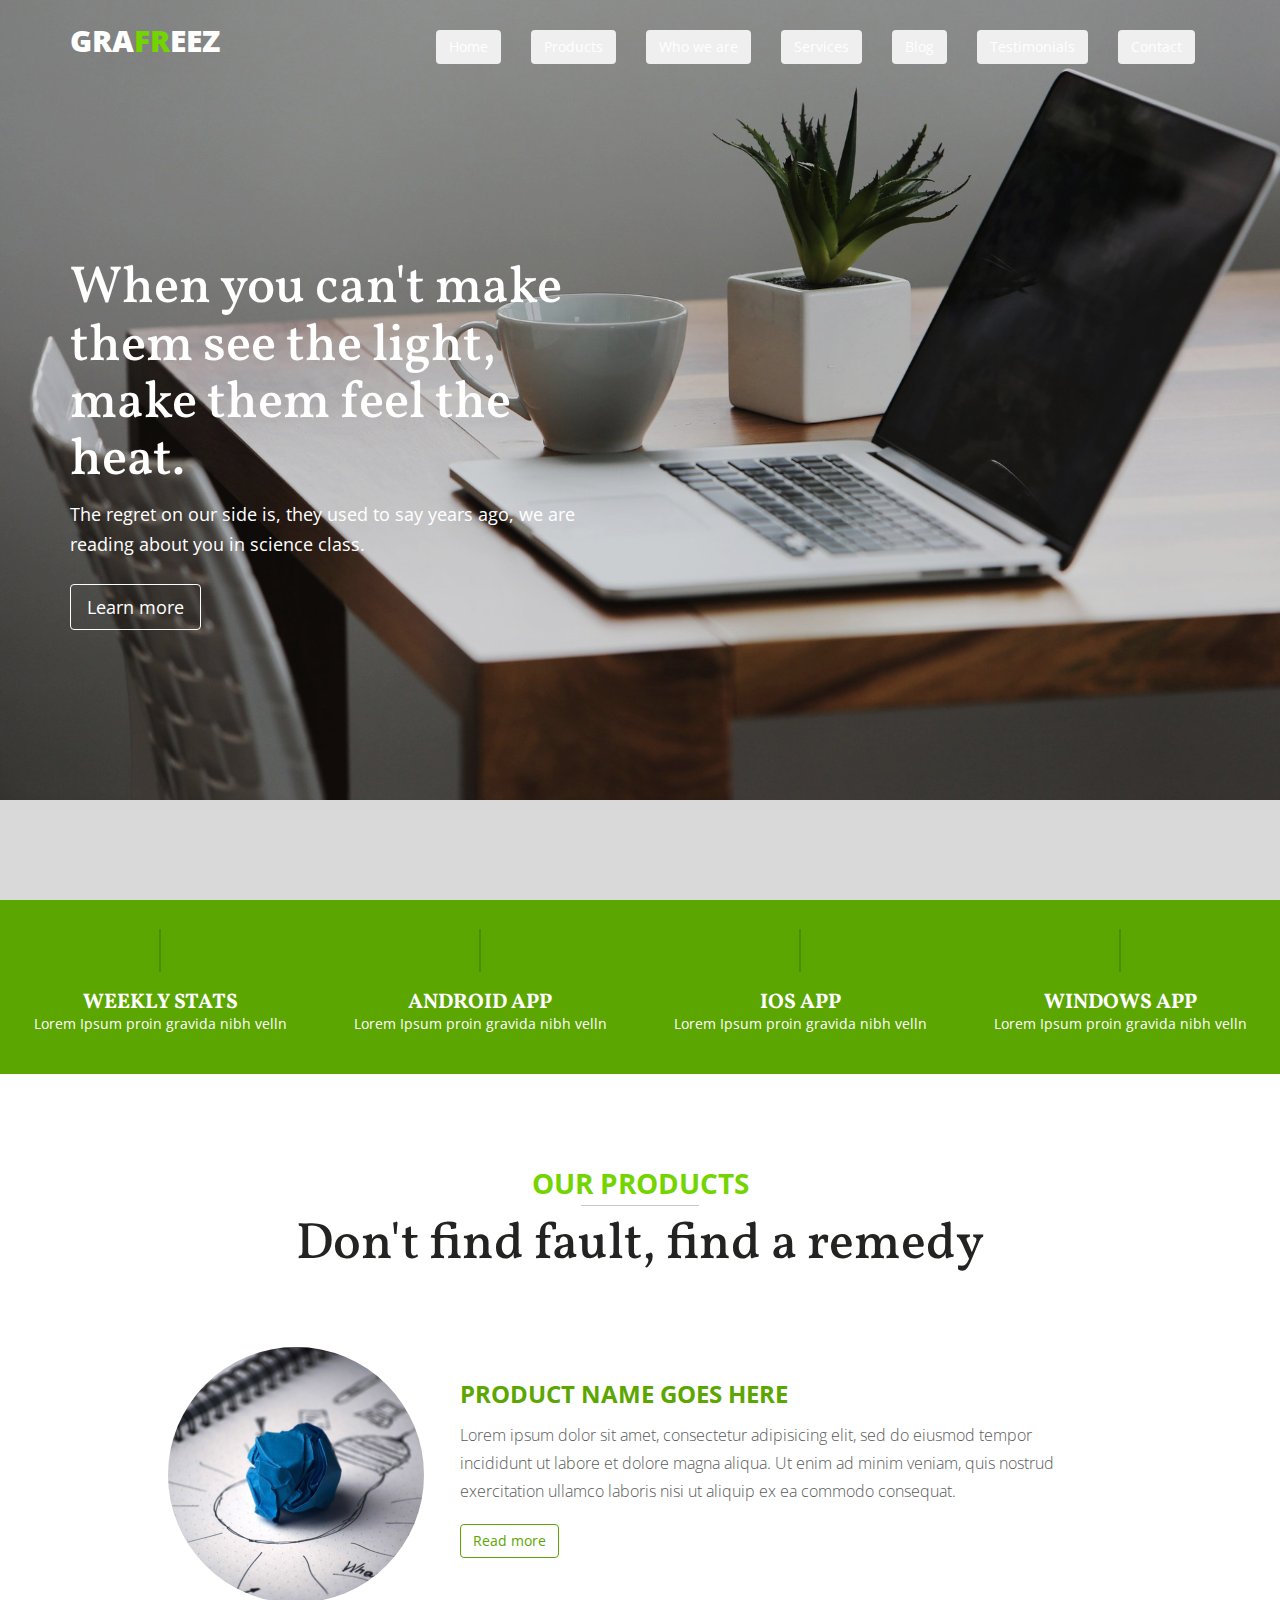
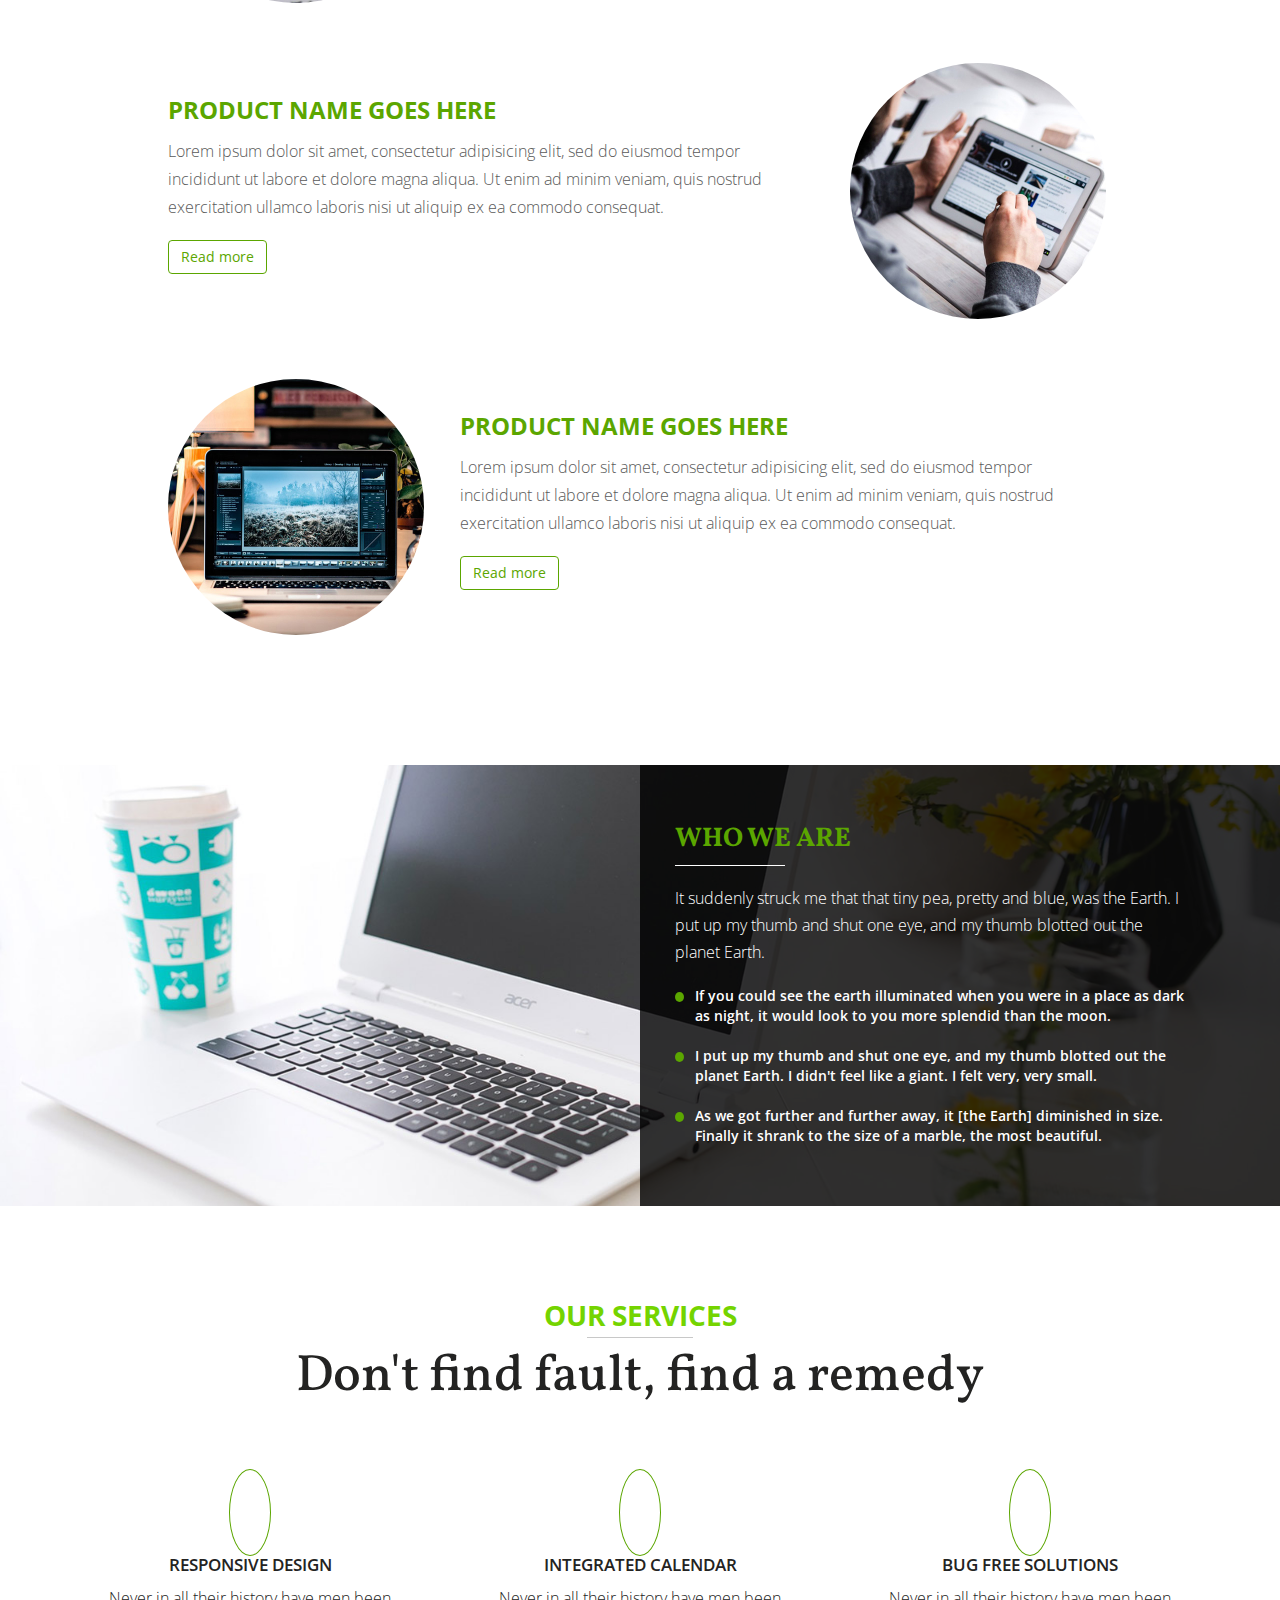
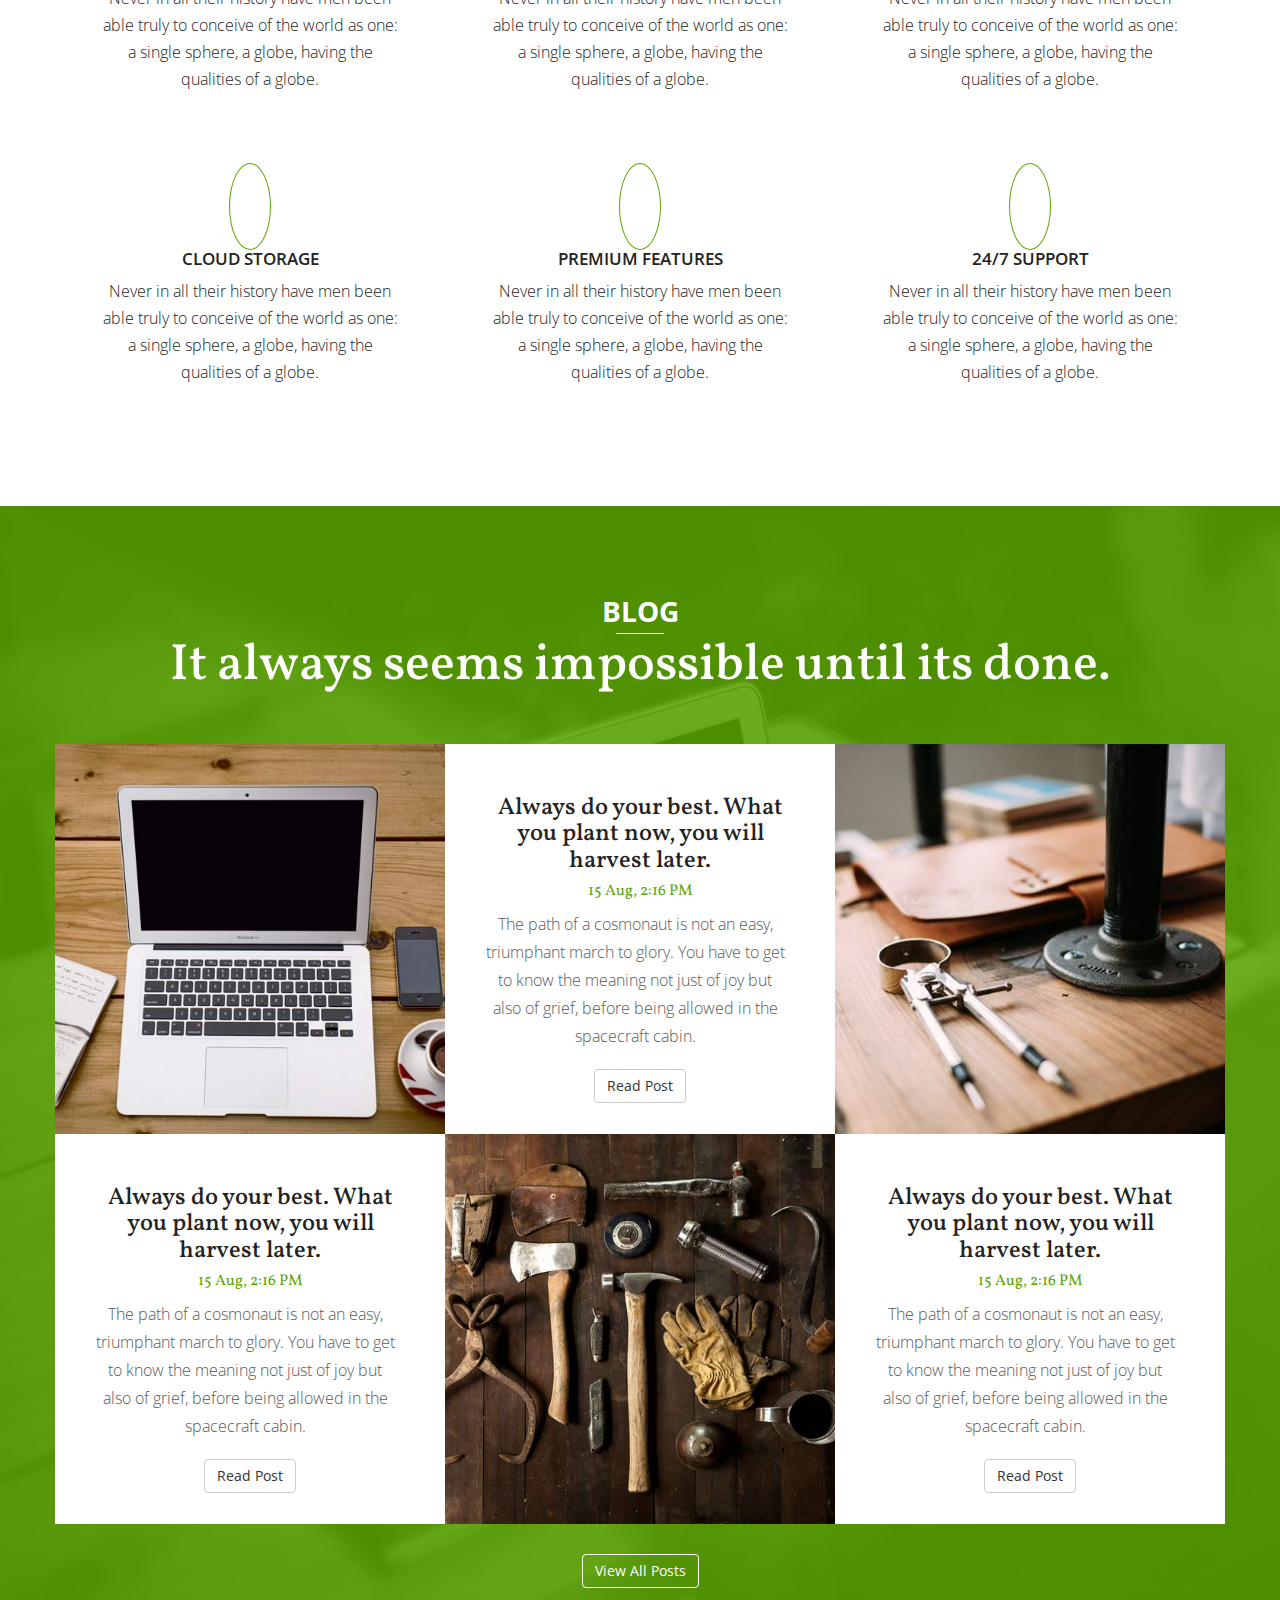
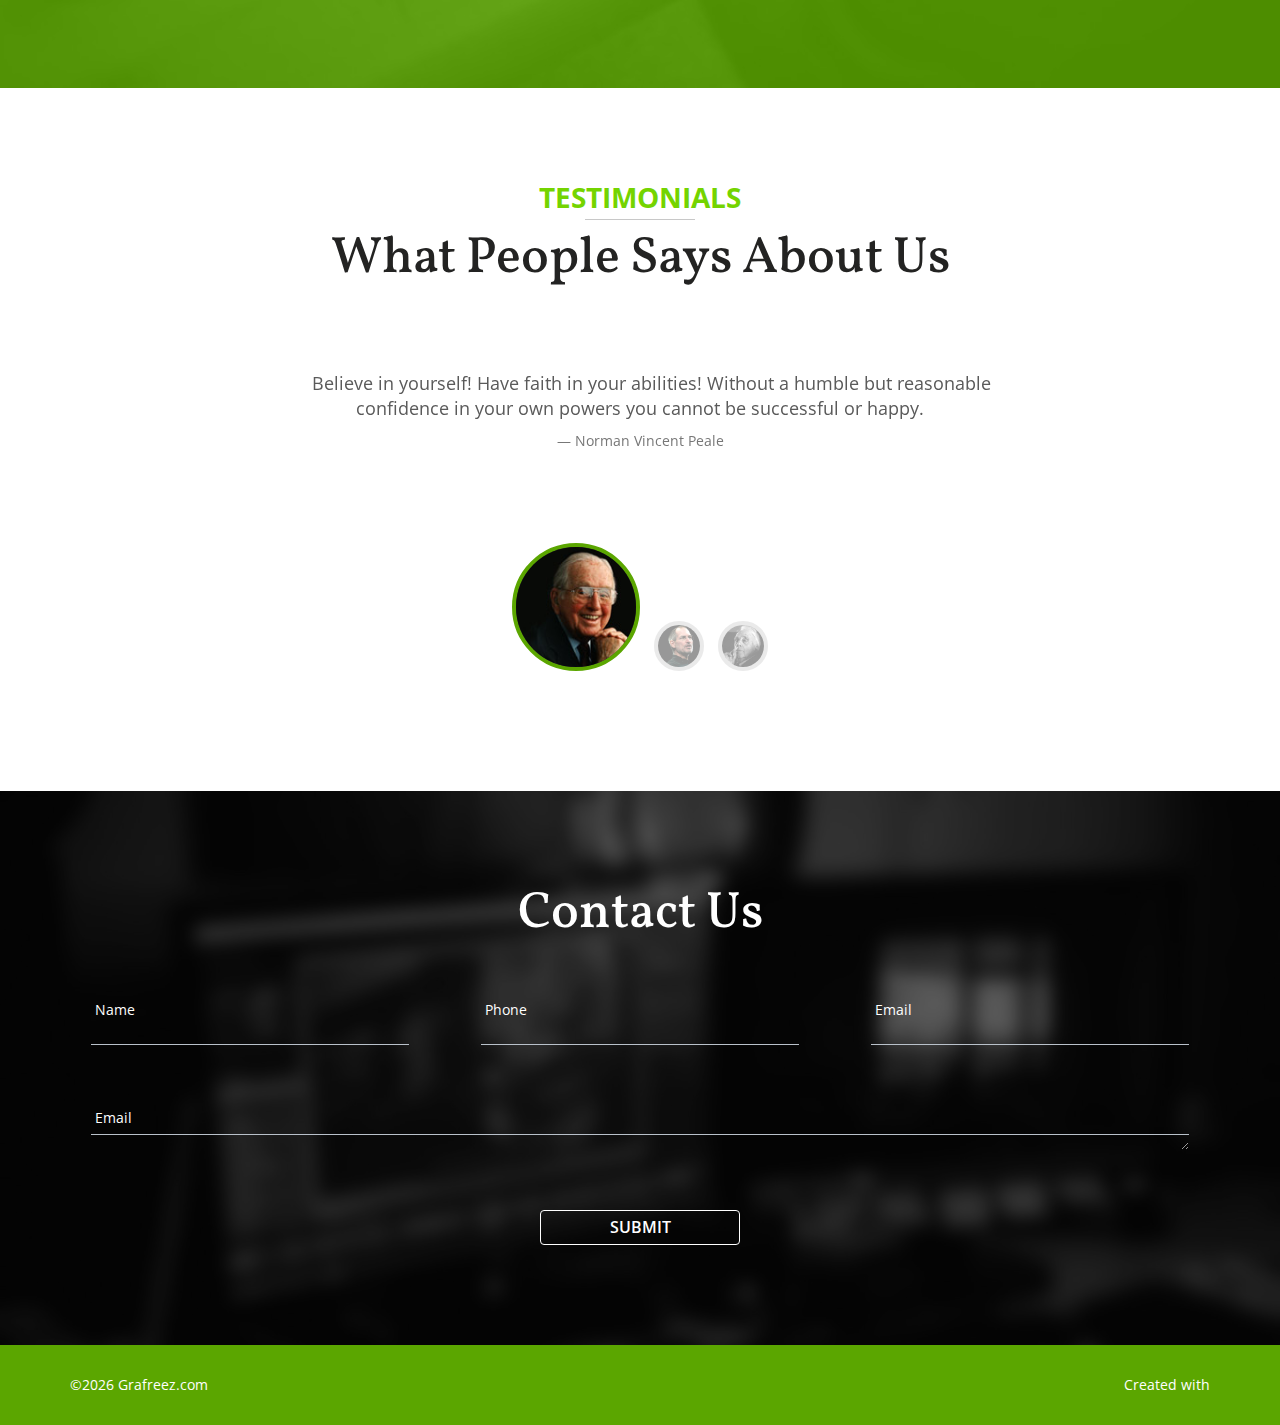
==== index.html @ 7eb56e1c "Mi primer commit" ====
<!DOCTYPE html>
<html lang="en">
  <head>
    <meta charset="utf-8">
    <meta http-equiv="X-UA-Compatible" content="IE=edge">
    <meta name="viewport" content="width=device-width, initial-scale=1">
    <!-- The above 3 meta tags *must* come first in the head; any other head content must come *after* these tags -->
    <meta name="description" content="">
    <meta name="author" content="">
    <link rel="icon" href="../../favicon.ico">

    <title>Bootstrap Buisness Template</title>

    <!-- Bootstrap core CSS -->
    <!-- Latest compiled and minified CSS -->
<link href="https://maxcdn.bootstrapcdn.com/bootstrap/3.3.7/css/bootstrap.min.css" rel="stylesheet" integrity="sha384-BVYiiSIFeK1dGmJRAkycuHAHRg32OmUcww7on3RYdg4Va+PmSTsz/K68vbdEjh4u" crossorigin="anonymous">


      <!-- Font Awesome icon style  -->
   <link href="https://maxcdn.bootstrapcdn.com/font-awesome/4.6.3/css/font-awesome.min.css" rel="stylesheet" integrity="sha384-T8Gy5hrqNKT+hzMclPo118YTQO6cYprQmhrYwIiQ/3axmI1hQomh7Ud2hPOy8SP1" crossorigin="anonymous">


      <!-- Custom styles for this template -->
    <link href="css/custom.css" rel="stylesheet">
    <link rel="stylesheet" href="css/contact-input-style.css">
      <link rel="stylesheet" type="text/css" href="css/loaders.css"/>


    <!-- HTML5 shim and Respond.js for IE8 support of HTML5 elements and media queries -->
    <!--[if lt IE 9]>
      <script src="https://oss.maxcdn.com/html5shiv/3.7.3/html5shiv.min.js"></script>
      <script src="https://oss.maxcdn.com/respond/1.4.2/respond.min.js"></script>
    <![endif]-->

  </head>

  <body>
 <div class="loader loader-bg">
        <div class="loader-inner ball-pulse-rise">
          <div></div>
          <div></div>
          <div></div>
          <div></div>
          <div></div>
        </div>
      </div>

    <!-- Static navbar -->
    <nav class="navbar navbar-default top-bar affix" data-spy="affix" data-offset-top="250" >
      <div class="container">
        <div class="navbar-header">
          <button type="button" class="navbar-toggle collapsed" data-toggle="collapse" data-target="#navbar" aria-expanded="false" aria-controls="navbar">
            <span class="sr-only">Toggle navigation</span>
            <span class="icon-bar"></span>
            <span class="icon-bar"></span>
            <span class="icon-bar"></span>
          </button>
          <a class="navbar-brand" href="#">GRA<span>FR</span>EEZ</a>
        </div>
        <div id="navbar" class="navbar-collapse collapse">

          <ul class="nav navbar-nav navbar-right">
            <li><a href="#home"><button type="button" class="btn btn-Primary">Home</button></a></li>
              <li><a href="#product"><button type="button" class="btn btn-Primary">Products</button></a></li>
              <li><a href="#about"><button type="button" class="btn btn-Primary">Who we are</button></a></li>
              <li><a href="#service"><button type="button" class="btn btn-Primary">Services</button></a></li>
              <li><a href="#blog"><button type="button" class="btn btn-Primary">Blog</button></a></li>
              <li><a href="#testimonial"><button type="button" class="btn btn-Primary">Testimonials</button></a></li>
              <li><a href="#contact"><button type="button" class="btn btn-Primary">Contact</button></a></li>

          </ul>
        </div><!--/.nav-collapse -->
      </div>
    </nav>

<div class="jumbotron" id="home">
 <div class="container">
     <div class="row">
         <div class="col-md-6 col-sm-12 content-sec">
             <h1>When you can't make them see the light, make them feel the heat.</h1>
  <p>The regret on our side is, they used to say years ago, we are reading about you in science class.</p>
  <p><a class="btn btn-tranparent btn-lg" href="#" role="button">Learn more</a></p>
         </div>
     </div>
    </div>
</div>

<aside class="under-banner">
    <div class="container-fluid">
        <div class="row no-gutter">
            <div class="col-lg-3 col-md-3 col-sm-3 text-center content-box" >
                <i class="fa fa-area-chart"></i>
                <h3>Weekly Stats</h3>
                <p>Lorem Ipsum proin gravida nibh velln</p>
            </div>
            <div class="col-lg-3 col-md-3 col-sm-3 text-center content-box" >
                <i class="fa fa-android"></i>
                <h3>Android App</h3>
                <p>Lorem Ipsum proin gravida nibh velln</p>
            </div>
            <div class="col-lg-3 col-md-3 col-sm-3 text-center content-box" >
                <i class="fa fa-apple"></i>
                <h3>iOS App</h3>
                <p>Lorem Ipsum proin gravida nibh velln</p>
            </div>
            <div class="col-lg-3 col-md-3 col-sm-3 text-center content-box" >
                <i class="fa fa-windows"></i>
                <h3>Windows App</h3>
                <p>Lorem Ipsum proin gravida nibh velln</p>
            </div>
        </div>
    </div>

</aside>


<section class="product-sec" id="product">

    <div class="container">

        <div class="row">
            <div class="col-lg-12 col-md-12">
                <h2 class="text-center"><small class="text-green">Our Products</small><br />Don't find fault, find a remedy</h2>
            </div>
        </div>

         <div class="row product-block">
             <div class="col-lg-3 col-md-3 col-md-offset-1 col-sm-12">
                   <div class="img-sec"><img src="img/product-01.jpg" class="img-circle img-responsive"></div>
            </div>
            <div class="col-lg-7 col-md-7 col-sm-12">
                <div class="content-block">
                <div class="heading">Product Name Goes here</div>
                <p>Lorem ipsum dolor sit amet, consectetur adipisicing elit, sed do eiusmod tempor incididunt ut labore et dolore magna aliqua. Ut enim ad minim veniam, quis nostrud exercitation ullamco laboris nisi ut aliquip ex ea commodo consequat.</p>
                <a href="#" class="btn btn-green">Read more</a>
                </div>
            </div>



        </div>

        <div class="row product-block">

             <div class="col-lg-4 col-md-4 col-sm-12 pull-right">
                   <div class="img-sec"><img src="img/product-02.jpg" class="img-circle img-responsive"></div>
            </div>
            <div class="col-lg-7 col-md-7 pull-left col-md-offset-1 col-sm-12">
                <div class="content-block">
                <div class="heading">Product Name Goes here</div>
                <p>Lorem ipsum dolor sit amet, consectetur adipisicing elit, sed do eiusmod tempor incididunt ut labore et dolore magna aliqua. Ut enim ad minim veniam, quis nostrud exercitation ullamco laboris nisi ut aliquip ex ea commodo consequat.</p>
                <a href="#" class="btn btn-green">Read more</a>
                </div>
            </div>



        </div>

        <div class="row product-block">
            <div class="col-lg-3 col-md-3 col-md-offset-1 col-sm-12">
                   <div class="img-sec"><img src="img/product-03.jpg" class="img-circle img-responsive"></div>
            </div>
            <div class="col-lg-7 col-md-7 col-sm-12">
                <div class="content-block">
                <div class="heading">Product Name Goes here</div>
                <p>Lorem ipsum dolor sit amet, consectetur adipisicing elit, sed do eiusmod tempor incididunt ut labore et dolore magna aliqua. Ut enim ad minim veniam, quis nostrud exercitation ullamco laboris nisi ut aliquip ex ea commodo consequat.</p>
                <a href="#" class="btn btn-green">Read more</a>
                </div>
            </div>



        </div>


    </div> <!-- /container -->

</section>


<section class="about-sec" id="about">

    <div class="container">
        <div class="row">
            <div class="col-lg-6 col-md-6 pull-right">
                  <div class="content-block">
                       <h3>Who We Are</h3>
                 <p>It suddenly struck me that that tiny pea, pretty and blue, was the Earth. I put up my thumb and shut one eye, and my thumb blotted out the planet Earth.</p>
                <ul>
                    <li>If you could see the earth illuminated when you were in a place as dark as night, it would look to you more splendid than the moon.</li>
                      <li>I put up my thumb and shut one eye, and my thumb blotted out the planet Earth. I didn't feel like a giant. I felt very, very small.</li>
                      <li>As we got further and further away, it [the Earth] diminished in size. Finally it shrank to the size of a marble, the most beautiful. </li>
                </ul>
                </div>
            </div>
        </div>
    </div>

</section>


<section class="services-sec" id="service">
<div class="container">
    <div class="row">
            <div class="col-lg-12 col-md-12 col-sm-12">
                <h2 class="text-center"><small class="text-green">Our Services</small><br />Don't find fault, find a remedy</h2>
            </div>
        </div>


<div class="row services-container">
<div class="col-md-4">
<div class="service-block text-center">
<i class="fa fa-laptop" aria-hidden="true"></i>
<h3>Responsive Design</h3>
<p>Never in all their history have men been able truly to conceive of the world as one: a single sphere, a globe, having the qualities of a globe.</p>
</div>
</div>
<div class="col-md-4">
<div class="service-block text-center">
<i class="fa  fa-calendar" aria-hidden="true"></i>
<h3>Integrated Calendar</h3>
<p>Never in all their history have men been able truly to conceive of the world as one: a single sphere, a globe, having the qualities of a globe.</p>
</div>
</div>
<div class="col-md-4">
<div class="service-block text-center">
<i class="fa  fa-bug" aria-hidden="true"></i>
<h3>Bug Free Solutions</h3>
<p>Never in all their history have men been able truly to conceive of the world as one: a single sphere, a globe, having the qualities of a globe.</p>
</div>
</div>
<div class="col-md-4">
<div class="service-block text-center">
<i class="fa fa-cloud-upload" aria-hidden="true"></i>
<h3>Cloud Storage</h3>
<p>Never in all their history have men been able truly to conceive of the world as one: a single sphere, a globe, having the qualities of a globe.</p>
</div>
</div>
<div class="col-md-4">
<div class="service-block text-center">
<i class="fa fa-diamond" aria-hidden="true"></i>
<h3>Premium Features</h3>
<p>Never in all their history have men been able truly to conceive of the world as one: a single sphere, a globe, having the qualities of a globe.</p>
</div>
</div>
<div class="col-md-4">
<div class="service-block text-center">
<i class="fa  fa-comments" aria-hidden="true"></i>
<h3>24/7 Support</h3>
<p>Never in all their history have men been able truly to conceive of the world as one: a single sphere, a globe, having the qualities of a globe.</p>
</div>
</div>
</div>

</div>
</section>


<section class="blog-sec" id="blog">
      <div class="container blog-block">
          <div class="row">
            <div class="col-lg-12 col-md-12 col-sm-12">
                <h2 class="text-center"><small>Blog</small><br />It always seems impossible until its done.</h2>
            </div>
        </div>
          <div class="row no-gutter content-block">
              <div class="col-lg-4 col-md-4 col-sm-12">
                  <div class="img-sec"><img src="img/service-01.jpg" class="img-responsive"></div>
                  <div class="text-block text-center">
                      <h3 class="text-center">Always do your best. What you plant now, you will harvest later.<small>15 Aug, 2:16 PM</small></h3>
                  <p>The path of a cosmonaut is not an easy, triumphant march to glory. You have to get to know the meaning not just of joy but also of grief, before being allowed in the spacecraft cabin.</p>
                  <a href="#" class="btn btn-default">Read Post</a>
                  </div>
              </div>
               <div class="col-lg-4 col-md-4 col-sm-12">
                   <div class="text-block text-center">
                      <h3 class="text-center">Always do your best. What you plant now, you will harvest later.<small>15 Aug, 2:16 PM</small></h3>
                  <p>The path of a cosmonaut is not an easy, triumphant march to glory. You have to get to know the meaning not just of joy but also of grief, before being allowed in the spacecraft cabin.</p>
                  <a href="#" class="btn btn-default">Read Post</a>
                  </div>
                  <div class="img-sec"><img src="img/service-02.jpg" class="img-responsive"></div>

              </div>
               <div class="col-lg-4 col-md-4 col-sm-12">
                  <div class="img-sec"><img src="img/service-03.jpg" class="img-responsive"></div>
                  <div class="text-block text-center">
                      <h3 class="text-center">Always do your best. What you plant now, you will harvest later.<small>15 Aug, 2:16 PM</small></h3>
                  <p>The path of a cosmonaut is not an easy, triumphant march to glory. You have to get to know the meaning not just of joy but also of grief, before being allowed in the spacecraft cabin.</p>
                  <a href="#" class="btn btn-default">Read Post</a>
                  </div>
              </div>
          </div>
          <div class="row  text-center"><a href="#" class="btn btn-tranparent">View All Posts</a></div>
    </div>
</section>


<section class="testimonial-sec" id="testimonial">

    <div class="container">
        <div class="row">
            <div class="col-lg-12 col-md-12 col-sm-12">
                <h2 class="text-center"><small class="text-green">Testimonials</small><br />What People Says About Us</h2>
            </div>
        </div>
<div class="row">
                    <div class="col-md-12" data-wow-delay="0.2s">
                        <div class="carousel slide" data-ride="carousel" id="quote-carousel">
                            <!-- Bottom Carousel Indicators -->
                            <ol class="carousel-indicators">
                                <li data-target="#quote-carousel" data-slide-to="0" class="active"><img class="img-responsive" src="img/testimonial-01.jpg" alt="">
                                </li>
                                <li data-target="#quote-carousel" data-slide-to="1"><img class="img-responsive" src="img/testimonial-02.jpg" alt="">
                                </li>
                                <li data-target="#quote-carousel" data-slide-to="2"><img class="img-responsive" src="img/testimonial-03.jpg" alt="">
                                </li>
                            </ol>

                            <!-- Carousel Slides / Quotes -->
                            <div class="carousel-inner text-center">

                                <!-- Quote 1 -->
                                <div class="item active">
                                    <blockquote>
                                        <div class="row">
                                            <div class="col-sm-8 col-sm-offset-2">

                                                <p>Believe in yourself! Have faith in your abilities! Without a humble but reasonable confidence in your own powers you cannot be successful or happy.</p>
                                                <small>Norman Vincent Peale</small>
                                            </div>
                                        </div>
                                    </blockquote>
                                </div>
                                <!-- Quote 2 -->
                                <div class="item">
                                    <blockquote>
                                        <div class="row">
                                            <div class="col-sm-8 col-sm-offset-2">

                                                <p>Your work is going to fill a large part of your life, and the only way to be truly satisfied is to do what you believe is great work. And the only way to do great work is to love what you do. If you haven't found it yet, keep looking. Don't settle. As with all matters of the heart, you'll know when you find it.</p>
                                                <small>Steve Jobs</small>
                                            </div>
                                        </div>
                                    </blockquote>
                                </div>
                                <!-- Quote 3 -->
                                <div class="item">
                                    <blockquote>
                                        <div class="row">
                                            <div class="col-sm-8 col-sm-offset-2">

                                                <p>Two roads diverged in a wood and I - I took the one less traveled by, and that has made all the difference.</p>
                                                <small>Robert Frost</small>
                                            </div>
                                        </div>
                                    </blockquote>
                                </div>
                            </div>

                            <!-- Carousel Buttons Next/Prev -->
                            <a data-slide="prev" href="#quote-carousel" class="left carousel-control"><i class="fa fa-chevron-left"></i></a>
                            <a data-slide="next" href="#quote-carousel" class="right carousel-control"><i class="fa fa-chevron-right"></i></a>
                        </div>
                    </div>
                </div>
</div>

</section>


<section class="content contact-sec" id="contact">
				<div class="container form-block">
                <div class="row">
                <div class="col-lg-12 text-center"><h2>Contact Us</h2></div>
				<div class="col-lg-4 col-md-4 col-sm-12">
                <span class="input input-hoshi">
					<input class="input_field input_field-hoshi" type="text" id="input-4" />
					<label class="input_label input_label-hoshi input_label-hoshi-color-1" for="input-4">
						<span class="input_label-content input_label-content-hoshi">Name</span>
					</label>
				</span>
                </div>
				<div class="col-lg-4 col-md-4 col-sm-12">
                <span class="input input-hoshi">
					<input class="input_field input_field-hoshi" type="text" id="input-4" />
					<label class="input_label input_label-hoshi input_label-hoshi-color-1" for="input-4">
						<span class="input_label-content input_label-content-hoshi">Phone</span>
					</label>
				</span>
                </div>
				<div class="col-lg-4 col-md-4 col-sm-12">
                <span class="input input-hoshi">
					<input class="input_field input_field-hoshi" type="text" id="input-4" />
					<label class="input_label input_label-hoshi input_label-hoshi-color-1" for="input-4">
						<span class="input_label-content input_label-content-hoshi">Email</span>
					</label>
				</span>
                </div>

                <div class="col-lg-12 col-md-12 col-sm-12 text-center">
                <span class="t-area input-hoshi">
                <textarea class="input_field input_field-hoshi" rows="1"></textarea>
						<label class="input_label input_label-hoshi input_label-hoshi-color-1" for="input-4">
						<span class="input_label-content input_label-content-hoshi">Email</span>
					</label>
				</span>
                <a href="#" class="btn btn-tranparent">Submit</a>
                </div>

                </div>
                </div>

			</section>


        <footer>

        <div class="container">
            <div class="row">
                <div class="col-sm-12 col-md-3">&copy;<script type="text/javascript">document.write(new Date().getFullYear());</script> Grafreez.com</div>
                <div class="col-sm-12 col-md-2 pull-right love-text">Created with <i class="fa fa-heart"></i></div>
            </div>

        </div>

    </footer>

    <!-- Bootstrap core JavaScript
    ================================================== -->
    <!-- Placed at the end of the document so the pages load faster -->
    <script src="https://ajax.googleapis.com/ajax/libs/jquery/1.12.4/jquery.min.js"></script>
    <script>window.jQuery || document.write('<script src="../../assets/js/vendor/jquery.min.js"><\/script>')</script>
   <script src="https://maxcdn.bootstrapcdn.com/bootstrap/3.3.7/js/bootstrap.min.js" integrity="sha384-Tc5IQib027qvyjSMfHjOMaLkfuWVxZxUPnCJA7l2mCWNIpG9mGCD8wGNIcPD7Txa" crossorigin="anonymous"></script>
      <script src="js/core.js"></script>

      <script>
    if ((".loader").length) {
      // show Preloader until the website ist loaded
      $(window).on('load', function () {
        $(".loader").fadeOut("slow");
      });
    }
  </script>

  </body>
</html>
---- css/custom.css ----
@import url(https://fonts.googleapis.com/css?family=Open+Sans:400,300,600,700);
@import url(https://fonts.googleapis.com/css?family=Vollkorn:400,700);
/* GLOBAL STYLES
-------------------------------------------------- */
/* Padding below the footer and lighter body text */

body, html {
	width: 100%;
	height: 100%
}
body {
	color: #5a5a5a;
	font-family: 'Open Sans', Arial, sans-serif;
}
a, a:hover, .btn {
	outline: none!important;
}
.no-padding {
	padding-left: 0;
	padding-right: 0;
}
section {
	padding: 75px 0 100px;
}
.btn {
	border-radius: 4px;
}
.text-green {
	color: #74D400;
}
h1, h2, h3, h4, h5 {
	font-family: 'Vollkorn', serif;
	color: #232322
}
h1 {
	font-size: 4.5vw;
}
h2 {
	font-size: 4vw;
}
.btn-tranparent {
	border: 1px solid #fff;
	color: #fff;
}
.btn-tranparent:hover, .btn-tranparent:focus {
	border: 1px solid #fff;
	color: #000;
	background: #fff
}
.btn-green {
	border: 1px solid #5BA600;
	color: #5BA600;
}
.btn-green:hover, .btn-green:focus {
	border: 1px solid #5BA600;
	color: #fff;
	background: #5BA600;
}
   .no-gutter > [class*='col-'] {
    padding-right:0;
    padding-left:0;
}
.loaders {
    width: 100%;
    box-sizing: border-box;
    display: flex;
    flex: 0 1 auto;
    flex-direction: row;
    flex-wrap: wrap; }
 .loaders .loader {
      box-sizing: border-box;
      display: flex;
      flex: 0 1 auto;
      flex-direction: column;
      flex-grow: 1;
      flex-shrink: 0;
      flex-basis: 25%;
      max-width: 25%;
      height: 200px;
      align-items: center;
      justify-content: center;
}


.loader{display: table;
    height: 100%;
    position: fixed;
    width: 100%;
    z-index: 1200;}

.loader-bg{background: #171717}

.loader-inner {
    display: table-cell;
    text-align: center;
    vertical-align: middle;
}


.slideInDown {
	-webkit-animation-name: slideInDown;
	animation-name: slideInDown;
	-webkit-animation-duration: 1s;
	animation-duration: 1s;
	-webkit-animation-fill-mode: both;
	animation-fill-mode: both;
}
 @-webkit-keyframes slideInDown {
 0% {
 -webkit-transform: translateY(-100%);
 transform: translateY(-100%);
 visibility: visible;
}
 100% {
 -webkit-transform: translateY(0);
 transform: translateY(0);
}
}
 @keyframes slideInDown {
 0% {
 -webkit-transform: translateY(-100%);
 transform: translateY(-100%);
 visibility: visible;
}
 100% {
 -webkit-transform: translateY(0);
 transform: translateY(0);
}
}

/*-------------- Top Header --------------*/
.top-bar {
	background-color: transparent;
	border: medium none;
	border-radius: 0;
	margin-bottom: 0;
	padding: 15px 0;
	position: absolute;
	top: 0;
	width: 100%;
	z-index: 2;
}
.top-bar .navbar-nav li a {
	color: #fff;
	font-size: 14px;
	font-weight: 600;
	text-transform: uppercase;
}
.top-bar .navbar-nav > .active > a, .top-bar .navbar-nav > .active > a:focus, .top-bar .navbar-nav > .active > a:hover, .top-bar .navbar-nav li a:hover, .top-bar .navbar-nav li a:focus {
	color: #74D400;
	background: transparent
}
.top-bar a.navbar-brand {
	color: #fff;
	font-size: 30px;
	font-weight: 800;
	padding-top: 16px;
	text-transform: uppercase
}
.top-bar a.navbar-brand span {
	color: #74D400;
}
.top-bar a.navbar-brand:hover {
	color: #74D400;
}

.top-bar a.navbar-brand:hover span {
    color: #fff;
}

.affix {
	animation: 1s ease 0s normal both 1 running slideInDown;
	background-color: rgba(0, 0, 0, 0.8);
	padding: 0.75em 0;
	position: fixed;
	z-index: 1000;
}
.color-bg-nav {
	background: #1f2d3c;
	margin-top: 0;
	padding: 5px 0
}

/*-------------- Top Banner --------------*/
.jumbotron {
	background: url(../img/banner-bg.jpg) 0 -100px no-repeat;
	background-size: cover;
	height: 100vh;
	color: #fff;
	padding: 100px 0;
	margin-bottom: 0;
    float: left;
    width: 100%;
    position: relative;
}
.jumbotron::before {
	background: rgba(0,0,0,0.15);
	position: absolute;
	width: 100%;
	height: 100%;
	content: "";
	top: 0;
	left: 0;
	z-index: 1;
}
.jumbotron .content-sec {
	position: relative;
	z-index: 3;
	margin-top: 12%;
}
.jumbotron .content-sec h1 {
	font-size: 52px;
}
.jumbotron .content-sec p {
	text-transform: none;
	font-size: 18px;
	line-height: 30px;
	font-weight: 400
}
.jumbotron .content-sec .btn {
	margin-top: 10px
}
.intro-section {
	float: left;
	width: 100%;
	padding-bottom: 0
}
.intro-section .intro-text {
	color: #434e5b;
	font-size: 22px;
	font-weight: 700;
	line-height: 35px;
	padding: 0 13% 20px;
	text-align: center;
	text-transform: uppercase;
	position: relative;
}
.intro-section .intro-text:before {
	background: #B24592;
	content: "";
	height: 4px;
	left: 50%;
	margin-left: -80px;
	position: absolute;
	width: 160px;
	bottom: 0;
}
.intro-section p {
	font-size: 17px;
	margin-top: 38px;
	padding: 0 17%;
	text-align: center;
}
.intro-section .mockup-block {
	float: left;
	margin-top: 60px;
	text-align: center;
	width: 100%;
}
.intro-section .mockup-block img {
	margin: 0 auto
}
.under-banner {
	background: #5ba600;
	float: left;
	width: 100%;
	color: #fff
}
.under-banner .content-box {
	padding: 30px 0
}
.under-banner h3 {
	text-transform: uppercase;
	font-weight: 700;
	margin-bottom: 0;
	color: #fff;
	font-size: 21px;
}
.under-banner i {
	font-size: 30px;
	height: 46px;
	line-height: 41px;
	width: 63px;
	border: 1px solid #469100
}
.product-sec {
	float: left;
	width: 100%
}
.product-sec h2 {
	line-height: 64px;
	margin-bottom: 40px;
	top: 0;
	margin-top: 0
}
.product-sec h2 small {
	font-size: 28px;
	text-transform: uppercase;
	font-family: 'Open Sans', Arial, sans-serif;
	font-weight: 700;
	padding: 0 9px 4px;
	position: relative
}
.product-sec h2 small::after {
	content: "";
	position: absolute;
	height: 1px;
	width: 50%;
	background: #c8c8c8;
	bottom: 0;
	margin-left: -25%;
	left: 50%;
}
.product-sec .img-sec img {
	width: 256px;
}
.product-sec .content-block {
	float: left;
	margin-top: 30px;
}
.product-sec .heading {
	color: #5ba600;
	font-size: 24px;
	font-weight: 700;
	margin-bottom: 10px;
	text-transform: uppercase;
}
.product-sec p {
	font-size: 16px;
	font-weight: 300;
	line-height: 28px;
	margin-bottom: 19px;
	padding-right: 10px;
}
.product-sec .product-block {
	padding-top: 30px;
	padding-bottom: 30px
}

/* -----------About Sec---------- */

.about-sec {
	background: url(../img/about-bg.jpg) no-repeat 0 -236px;
	background-size: cover;
	float: left;
	width: 100%;
	padding: 40px 0;
	position: relative
}
.about-sec::before {
	background: rgba(0,0,0,0.8);
	content: "";
	position: absolute;
	width: 50%;
	right: 0;
	height: 100%;
	top: 0
}
.about-sec .content-block {
	padding: 0 20px;
}
.about-sec h3 {
	color: #5BA600;
	font-size: 27px;
	text-transform: uppercase;
	margin-bottom: 30px;
	font-weight: 700
}
.about-sec h3:before {
	background: #fff;
	content: "";
	height: 1px;
	left: 35px;
	margin-top: 40px;
	position: absolute;
	width: 110px;
}
.about-sec p {
	font-size: 16px;
	font-weight: 300;
	line-height: 27px;
	color: #fff;
}
.about-sec ul {
	list-style: none;
	padding: 0
}
.about-sec ul li {
	font-weight: 600;
	color: #fff;
	padding: 10px 0 10px 30px;
	position: relative;
	padding-left: 20px
}
.about-sec ul li::before {
	background: #5BA600 none repeat scroll 0 0;
	content: "";
	height: 10px;
	left: 0;
	position: absolute;
	top: 16px;
	width: 9px;
	border-radius: 50%
}
.about-sec .btn-success {
	text-transform: uppercase;
	font-size: 15px;
	margin-top: 20px;
	font-weight: 600;
}

/* -----------Services Sec---------- */

.services-sec {
	float: left;
	width: 100%;
	padding-bottom: 40px
}
.services-sec h2 {
	line-height: 64px;
	margin-bottom: 40px;
	top: 0;
	margin-top: 0
}
.services-sec h2 small {
	font-size: 28px;
	text-transform: uppercase;
	font-family: 'Open Sans', Arial, sans-serif;
	font-weight: 700;
	padding: 0 9px 4px;
	position: relative
}
.services-sec h2 small::after {
	content: "";
	position: absolute;
	height: 1px;
	width: 50%;
	background: #c8c8c8;
	bottom: 0;
	margin-left: -25%;
	left: 50%;
}
.services-sec .services-container {
	color: #fff;
	margin-top: 30px;
}
.services-sec .services-container i {
	border: 1px solid #5BA600;
	border-radius: 50%;
	font-size: 33px;
	padding: 20px;
	color: #5BA600
}
.service-block {
	margin-bottom: 60px;
	padding: 10px 27px
}
.services-sec h3 {
	font-size: 17px;
	color: #232322;
	font-family: 'Open Sans', Arial, sans-serif;
	font-weight: 600;
	text-transform: uppercase;
}
.services-sec p {
	font-size: 16px;
	font-weight: 300;
	line-height: 27px;
	color: #232322;
}
.blog-sec {
	background: url(../img/service-bg.jpg) no-repeat;
	background-size: cover;
	margin-bottom: 0;
	float: left;
	width: 100%;
	position: relative;
}


/* -----------Blog Sec---------- */

.blog-sec::before {
	background: rgba(91,166,0,0.85);
	position: absolute;
	width: 100%;
	height: 100%;
	content: "";
	top: 0;
	left: 0;
	z-index: 1
}
.blog-sec h2 {
	color: #fff;
	margin: 0 0 50px;
}
.blog-sec h2 small {
	font-size: 28px;
	text-transform: uppercase;
	font-family: 'Open Sans', Arial, sans-serif;
	font-weight: 700;
	padding: 0 9px 4px;
	position: relative;
	color: #fff;
}
.blog-sec h2 small::after {
	content: "";
	position: absolute;
	height: 1px;
	width: 50%;
	background: #fff;
	bottom: 0;
	margin-left: -25%;
	left: 50%;
}
.blog-sec .blog-block {
	position: relative;
	z-index: 2
}
.blog-sec .content-block {
	background: #fff;
	margin-bottom: 30px;
}
.blog-sec .text-block {
	padding: 31px 40px;
}
.blog-sec h3 small {
	display: block;
	color: #5BA600;
	margin-top: 10px;
}
.blog-sec p {
	font-size: 16px;
	font-weight: 300;
	line-height: 28px;
	margin-bottom: 19px;
	padding-right: 10px;
}

/* -----------Testimonial Sec---------- */

.testimonial-sec {
	float: left;
	width: 100%
}
.testimonial-sec h2 {
	line-height: 64px;
	margin-bottom: 40px;
	top: 0;
	margin-top: 0
}
.testimonial-sec h2 small {
	font-size: 28px;
	text-transform: uppercase;
	font-family: 'Open Sans', Arial, sans-serif;
	font-weight: 700;
	padding: 0 9px 4px;
	position: relative
}
.testimonial-sec h2 small::after {
	content: "";
	position: absolute;
	height: 1px;
	width: 50%;
	background: #c8c8c8;
	bottom: 0;
	margin-left: -25%;
	left: 50%;
}
.testimonial-sec #quote-carousel {
	padding: 0 10px 30px 10px;
	margin-top: 30px;
}
.testimonial-sec #quote-carousel .carousel-control {
	background: none;
	color: #CACACA;
	font-size: 2.3em;
	text-shadow: none;
	margin-top: 30px;
}
.testimonial-sec #quote-carousel .carousel-control.left {
	left: -60px;
}
.testimonial-sec #quote-carousel .carousel-control.right {
	right: -60px;
}
.testimonial-sec #quote-carousel .carousel-indicators {
	right: 50%;
	top: auto;
	bottom: 0px;
	margin-right: -19px;
}
.testimonial-sec #quote-carousel .carousel-indicators li {
	width: 50px;
	height: 50px;
	margin: 5px;
	cursor: pointer;
	border: 4px solid #CCC;
	border-radius: 50px;
	opacity: 0.4;
	overflow: hidden;
	transition: all 0.4s;
}
.testimonial-sec #quote-carousel .carousel-indicators .active {
	background: #333333;
	width: 128px;
	height: 128px;
	border-radius: 100px;
	border-color: #5BA600;
	opacity: 1;
	overflow: hidden;
}
.testimonial-sec .carousel-inner {
	min-height: 300px;
}
.testimonial-sec .item blockquote {
	border-left: none;
	margin: 0;
}
.testimonial-sec .item blockquote p:before {
	content: "\f10d";
	font-family: 'Fontawesome';
	float: left;
	margin-right: 10px;
}
.testimonial-sec i {
	color: #5BA600
}

/* -----------Contact Sec---------- */

.contact-sec {
	background: url(../img/contact-bg.jpg) no-repeat;
	background-size: cover;
	margin-bottom: 0;
	float: left;
	width: 100%;
	position: relative;
}
.contact-sec::before {
	background: rgba(0,0,0,0.6);
	position: absolute;
	width: 100%;
	height: 100%;
	content: "";
	top: 0;
	left: 0;
	z-index: 1
}
.contact-sec .form-block {
	position: relative;
	z-index: 2
}
.contact-sec h2 {
	color: #fff;
}
.contact-sec label {
	color: #fff;
}
.contact-sec p {
	font-size: 16px;
	font-weight: 300;
	color: #fff;
	margin: 20px 0;
}
.contact-sec .phone-sec {
	font-weight: 700;
	font-size: 22px;
	color: #fff;
}
.contact-sec .btn-tranparent {
	font-weight: 600;
	font-size: 16px;
	padding: 5px 0px;
	text-transform: uppercase;
	width: 200px;
	border-width: 1px;
	margin-top: 60px;
}
footer {
	background: #5BA600;
	float: left;
	width: 100%;
	color: #fff;
	padding: 30px 0
}
footer .love-text{
    text-align: right;
}

/* RESPONSIVE CSS
-------------------------------------------------- */
@media (max-width: 640px) {
.banner-sec h1 {
	font-size: 27px;
}
.banner-sec h1 small {
	font-size: 14px;
	line-height: 26px;
}
.banner-sec .btn-tranparent {
	margin-top: 0
}
.about-sec {
	background: none;
}
}
 @media (min-width: 768px) {
/* Navbar positioning foo */
.navbar-wrapper {
	margin-top: 20px;
}
.navbar-wrapper .container {
	padding-right: 15px;
	padding-left: 15px;
}
.navbar-wrapper .navbar {
	padding-right: 0;
	padding-left: 0;
}
/* The navbar becomes detached from the top, so we round the corners */
.navbar-wrapper .navbar {
	border-radius: 4px;
}
/* Bump up size of carousel content */
.carousel-caption p {
	margin-bottom: 20px;
	font-size: 21px;
	line-height: 1.4;
}
.featurette-heading {
	font-size: 50px;

}
}
 @media (min-width: 992px) {
.featurette-heading {
	margin-top: 120px;
}
}

@media (max-width:1024px){
 .jumbotron{background-position: 0 0}
}
@media (max-width:768px){
    .top-bar .navbar-nav li a {font-size: 13px; padding: 18px 9px;}
    .jumbotron{height: 700px; padding-bottom: 0; background-size: cover; background-position: 0 0}
    .product-sec h2{margin-bottom: 0}
    .product-sec .product-block{padding-top:0; text-align: center;}
    .product-sec .img-sec img{margin: 0 auto}
    .product-sec .pull-right{float: none!important}
    .about-sec::before{width: 100%}
    .blog-sec .img-sec img{width: 100%}
    .blog-sec .content-block .col-sm-12{border-bottom: 14px solid #529205}
    .testimonial-sec #quote-carousel .carousel-indicators{  bottom: -38px; left: 30%;  width: 100%;}
}
@media (max-width:767px){
    .top-bar .navbar-nav{background:#74D400; margin: 0; border-radius: 0 0 5px 5px;}
    .top-bar .navbar-nav li a {border-top: 1px solid #005a00; box-shadow: 0 2px 0 #99FF7F; color: #005a00; font-size: 16px; font-weight: 700; text-align: center;}
    .top-bar .navbar-nav li:first-child a{border-top:0; box-shadow: none; }
    .jumbotron .content-sec{z-index: 1; text-align: center}
    footer .love-text{margin-top: 10px; text-align: center; width: 100%;}
    footer{text-align: center}

}
---- css/contact-input-style.css ----
*, *:after, *:before { -webkit-box-sizing: border-box; box-sizing: border-box; }
.clearfix:before, .clearfix:after { content: ''; display: table; }
.clearfix:after { clear: both; }

.content {
	font-size: 150%;
	
}

.content p {
	margin: 1em 0;
	padding: 5em 0 0 0;
	font-size: 0.65em;
}

.input {
	position: relative;
	z-index: 1;
	display: inline-block;
	margin: 1em;
	width: 100%;
	width: calc(100% - 2em);
	vertical-align: top;
}
.t-area {
	position: relative;
	z-index: 1;
	display: inline-block;
	width: 96%;
	width: calc(100% - 2em);
	vertical-align: top;
	margin:0 1em;
}

.t-area textarea {
    padding: 18px 3px 0;
}

.input_field {
	position: relative;
	display: block;
	float: right;
	padding: 0.8em;
	width: 60%;
	border: none;
	border-radius: 0;
	background: #f0f0f0;
	color: #aaa;
	font-weight: bold;
	font-family: "Helvetica Neue", Helvetica, Arial, sans-serif;
	-webkit-appearance: none; /* for box shadows to show on iOS */
}

.input_field:focus {
	outline: none;
}

.input_label {
	display: inline-block;
	float: right;
	padding: 0 1em;
	width: 40%;
	color: #6a7989;
	font-weight: bold;
	font-size: 70.25%;
	-webkit-font-smoothing: antialiased;
    -moz-osx-font-smoothing: grayscale;
	-webkit-touch-callout: none;
	-webkit-user-select: none;
	-khtml-user-select: none;
	-moz-user-select: none;
	-ms-user-select: none;
	user-select: none;
}

.input_label-content {
    display: block;
    font-size: 14px;
    font-weight: 400;
    padding: 17px 0;
    position: relative;
    width: 100%;
}

.graphic {
	position: absolute;
	top: 0;
	left: 0;
	fill: none;
}

.icon {
	color: #ddd;
	font-size: 150%;
}

/* Individual styles */

/* Haruki */

.input-haruki {
	margin: 4em 1em 1em;
}

.input_field-haruki {
	padding: 0.4em 0.25em;
	width: 100%;
	background: transparent;
	color: #AFB5BB;
	font-size: 1.55em;
}

.input_label-haruki {
	position: absolute;
	width: 100%;
	text-align: left;
	pointer-events: none;
}

.input_label-content-haruki {
	-webkit-transition: -webkit-transform 0.3s;
	transition: transform 0.3s;
}

.input_label-haruki::before,
.input_label-haruki::after {
	content: '';
	position: absolute;
	left: 0;
	z-index: -1;
	width: 100%;
	height: 4px;
	background: #6a7989;
	-webkit-transition: -webkit-transform 0.3s;
	transition: transform 0.3s;
}

.input_label-haruki::before {
	top: 0;
}

.input_label-haruki::after {
	bottom: 0;
}

.input_field-haruki:focus + .input_label-haruki .input_label-content-haruki,
.input-filled .input_label-content-haruki {
	-webkit-transform: translate3d(0, -90%, 0);
	transform: translate3d(0, -90%, 0);
}

.input_field-haruki:focus + .input_label-haruki::before,
.input-filled .input_label-haruki::before {
	-webkit-transform: translate3d(0, -0.5em, 0);
	transform: translate3d(0, -0.5em, 0);
}

.input_field-haruki:focus + .input_label-haruki::after,
.input-filled .input_label-haruki::after {
	-webkit-transform: translate3d(0, 0.5em, 0);
	transform: translate3d(0, 0.5em, 0);
}

/* Hoshi */
.input-hoshi {
	overflow: hidden;
}

.input_field-hoshi {
	margin-top: 1em;
	padding: 0.85em 0.15em;
	width: 100%;
	background: transparent;
	color: #595F6E;
}

.input_label-hoshi {
	position: absolute;
	bottom: 0;
	left: 0;
	padding: 0 0.25em;
	width: 100%;
	height: calc(100% - 1em);
	text-align: left;
	pointer-events: none;
}

.input_label-content-hoshi {
	position: absolute;
}

.input_label-hoshi::before,
.input_label-hoshi::after {
	content: '';
	position: absolute;
	top: 0;
	left: 0;
	width: 100%;
	height: calc(100% - 10px);
	border-bottom: 1px solid #B9C1CA;
}

.input_label-hoshi::after {
	margin-top: 2px;
	border-bottom: 4px solid red;
	-webkit-transform: translate3d(-100%, 0, 0);
	transform: translate3d(-100%, 0, 0);
	-webkit-transition: -webkit-transform 0.3s;
	transition: transform 0.3s;
}

.input_label-hoshi-color-1::after {
	border-color: hsl(87, 100%, 33%);
}

.input_label-hoshi-color-2::after {
	border-color: hsl(160, 100%, 50%);
}

.input_label-hoshi-color-3::after {
	border-color: hsl(20, 100%, 50%);
}

.input_field-hoshi:focus + .input_label-hoshi::after,
.input-filled .input_label-hoshi::after {
	-webkit-transform: translate3d(0, 0, 0);
	transform: translate3d(0, 0, 0);
}

.input_field-hoshi:focus + .input_label-hoshi .input_label-content-hoshi,
.input-filled .input_label-content-hoshi {
	-webkit-animation: anim-1 0.3s forwards;
	animation: anim-1 0.3s forwards;
}

@-webkit-keyframes anim-1 {
	50% {
		opacity: 0;
		-webkit-transform: translate3d(1em, 0, 0);
		transform: translate3d(1em, 0, 0);
	}
	51% {
		opacity: 0;
		-webkit-transform: translate3d(-1em, -40%, 0);
		transform: translate3d(-1em, -40%, 0);
	}
	100% {
		opacity: 1;
		-webkit-transform: translate3d(0, -40%, 0);
		transform: translate3d(0, -40%, 0);
	}
}

@keyframes anim-1 {
	50% {
		opacity: 0;
		-webkit-transform: translate3d(1em, 0, 0);
		transform: translate3d(1em, 0, 0);
	}
	51% {
		opacity: 0;
		-webkit-transform: translate3d(-1em, -40%, 0);
		transform: translate3d(-1em, -40%, 0);
	}
	100% {
		opacity: 1;
		-webkit-transform: translate3d(0, -40%, 0);
		transform: translate3d(0, -40%, 0);
	}
}

/* Kuro */
.input-kuro {
	max-width: 320px;
	margin-bottom: 3em;
}

.input_field-kuro {
	width: 100%;
	background: transparent;
	color: #9196A1;
	opacity: 0;
	text-align: center;
	-webkit-transition: opacity 0.3s;
	transition: opacity 0.3s;
}

.input_label-kuro {
	position: absolute;
	left: 0;
	width: 100%;
	color: #df6589;
	pointer-events: none;
}

.input_label-kuro::before,
.input_label-kuro::after {
	content: '';
	position: absolute;
	top: 0;
	left: 0;
	width: 50%;
	height: 100%;
	border: 4px solid #747981;
	-webkit-transition: -webkit-transform 0.3s;
	transition: transform 0.3s;
}

.input_label-kuro::before {
	border-right: none;
}

.input_label-kuro::after {
	left: 50%;
	border-left: none;
}

.input_field-kuro:focus,
.input-filled .input_field-kuro {
	opacity: 1;
	-webkit-transition-delay: 0.3s;
	transition-delay: 0.3s;
}

.input_field-kuro:focus + .input_label-kuro::before,
.input-filled .input_label-kuro::before {
	-webkit-transform: translate3d(-10%, 0, 0);
	transform: translate3d(-10%, 0, 0);
}

.input_field-kuro:focus + .input_label-kuro::after,
.input-filled .input_label-kuro::after {
	-webkit-transform: translate3d(10%, 0, 0);
	transform: translate3d(10%, 0, 0);
}

.input_field-kuro:focus + .input_label-kuro .input_label-content-kuro,
.input-filled .input_label-content-kuro {
	-webkit-animation: anim-2 0.3s forwards;
	animation: anim-2 0.3s forwards;
}

@-webkit-keyframes anim-2 {
	50% {
		opacity: 0;
		-webkit-transform: scale3d(0.3, 0.3, 1);
		transform: scale3d(0.3, 0.3, 1);
	}
	51% {
		opacity: 0;
		-webkit-transform: translate3d(0, 3.7em, 0) scale3d(0.3, 0.3, 1);
		transform: translate3d(0, 3.7em, 0) scale3d(0.3, 0.3, 1);
	}
	100% {
		opacity: 1;
		-webkit-transform: translate3d(0, 3.7em, 0);
		transform: translate3d(0, 3.7em, 0);
	}
}

@keyframes anim-2 {
	50% {
		opacity: 0;
		-webkit-transform: scale3d(0.3, 0.3, 1);
		transform: scale3d(0.3, 0.3, 1);
	}
	51% {
		opacity: 0;
		-webkit-transform: translate3d(0, 3.7em, 0) scale3d(0.3, 0.3, 1);
		transform: translate3d(0, 3.7em, 0) scale3d(0.3, 0.3, 1);
	}
	100% {
		opacity: 1;
		-webkit-transform: translate3d(0, 3.7em, 0);
		transform: translate3d(0, 3.7em, 0);
	}
}

/* Jiro */
.input-jiro {
	margin-top: 2em;
}

.input_field-jiro {
	padding: 0.85em 0.5em;
	width: 100%;
	background: transparent;
	color: #DDE2E2;
	opacity: 0;
	-webkit-transition: opacity 0.3s;
	transition: opacity 0.3s;
}

.input_label-jiro {
	position: absolute;
	left: 0;
	padding: 0 0.85em;
	width: 100%;
	height: 100%;
	text-align: left;
	pointer-events: none;
}

.input_label-content-jiro {
	-webkit-transition: -webkit-transform 0.3s 0.3s;
	transition: transform 0.3s 0.3s;
}

.input_label-jiro::before,
.input_label-jiro::after {
	content: '';
	position: absolute;
	top: 0;
	left: 0;
	width: 100%;
	height: 100%;
	-webkit-transition: -webkit-transform 0.3s;
	transition: transform 0.3s;
}

.input_label-jiro::before {
	border-top: 2px solid #6a7989;
	-webkit-transform: translate3d(0, 100%, 0) translate3d(0, -2px, 0);
	transform: translate3d(0, 100%, 0) translate3d(0, -2px, 0);
	-webkit-transition-delay: 0.3s;
	transition-delay: 0.3s;
}

.input_label-jiro::after {
	z-index: -1;
	background: #6a7989;
	-webkit-transform: scale3d(1, 0, 1);
	transform: scale3d(1, 0, 1);
	-webkit-transform-origin: 50% 0%;
	transform-origin: 50% 0%;
}

.input_field-jiro:focus,
.input-filled .input_field-jiro {
	opacity: 1;
	-webkit-transition-delay: 0.3s;
	transition-delay: 0.3s;
}

.input_field-jiro:focus + .input_label-jiro .input_label-content-jiro,
.input-filled .input_label-content-jiro {
	-webkit-transform: translate3d(0, -80%, 0);
	transform: translate3d(0, -80%, 0);
	-webkit-transition-timing-function: cubic-bezier(0.2, 1, 0.3, 1);
	transition-timing-function: cubic-bezier(0.2, 1, 0.3, 1);
}

.input_field-jiro:focus + .input_label-jiro::before,
.input-filled .input_label-jiro::before {
	-webkit-transition-delay: 0s;
	transition-delay: 0s;
}

.input_field-jiro:focus + .input_label-jiro::before,
.input-filled .input_label-jiro::before {
	-webkit-transform: translate3d(0, 0, 0);
	transform: translate3d(0, 0, 0);
}

.input_field-jiro:focus + .input_label-jiro::after,
.input-filled .input_label-jiro::after {
	-webkit-transform: scale3d(1, 1, 1);
	transform: scale3d(1, 1, 1);
	-webkit-transition-delay: 0.3s;
	transition-delay: 0.3s;
	-webkit-transition-timing-function: cubic-bezier(0.2, 1, 0.3, 1);
	transition-timing-function: cubic-bezier(0.2, 1, 0.3, 1);
}

/* Minoru */
.input_field-minoru {
	width: 100%;
	background: #fff;
	box-shadow: 0px 0px 0px 2px transparent;
	color: #eca29b;
	-webkit-transition: box-shadow 0.3s;
	transition: box-shadow 0.3s;
}

.input_label-minoru {
	padding: 0;
	width: 100%;
	text-align: left;
}

.input_label-minoru::after {
	content: '';
  	position: absolute;
  	top: 0;
  	z-index: -1;
  	width: 100%;
  	height: 4em;
	box-shadow: 0px 0px 0px 0px;
	color: rgba(199,152,157, 0.6);
}

.input_field-minoru:focus {
	box-shadow: 0px 0px 0px 2px #eca29b;
}

.input_field-minoru:focus + .input_label-minoru {
	pointer-events: none;
}

.input_field-minoru:focus + .input_label-minoru::after {
	-webkit-animation: anim-shadow 0.3s forwards;
	animation: anim-shadow 0.3s forwards;
}

@-webkit-keyframes anim-shadow {
	to {
		box-shadow: 0px 0px 100px 50px;
    	opacity: 0;
	}
}

@keyframes anim-shadow {
	to {
		box-shadow: 0px 0px 100px 50px;
    	opacity: 0;
	}
}

.input_label-content-minoru {
	padding: 0.75em 0.15em;
}

/* Yoko */
.input_field-yoko {
	z-index: 10;
	width: 100%;
	background: transparent;
	color: #f5f5f5;
	opacity: 0;
	-webkit-transition: opacity 0.3s;
	transition: opacity 0.3s;
}

.input_label-yoko {
	position: relative;
	width: 100%;
	color: #b04b40;
	text-align: left;
}

.input_label-yoko::before {
	content: '';
	position: absolute;
	bottom: 100%;
	left: 0;
	width: 100%;
	height: 4em;
	background: #c5564a;
	-webkit-transform: perspective(1000px) rotate3d(1, 0, 0, 90deg);
	transform: perspective(1000px) rotate3d(1, 0, 0, 90deg);
	-webkit-transform-origin: 50% 100%;
	transform-origin: 50% 100%;
	-webkit-transition: -webkit-transform 0.3s;
	transition: transform 0.3s;
}

.input_label-yoko::after {
	content: '';
	position: absolute;
	top: 0;
	left: 0;
	width: 100%;
	height: 0.25em;
	background: #ad473c;
	-webkit-transform-origin: 50% 0%;
	transform-origin: 50% 0%;
	-webkit-transition: -webkit-transform 0.3s;
	transition: transform 0.3s;
}

.input_label-content-yoko {
	padding: 0.75em 0;
}

.input_field-yoko:focus,
.input-filled .input_field-yoko {
	opacity: 1;
	-webkit-transition-delay: 0.3s;
	transition-delay: 0.3s;
}

.input_field-yoko:focus + .input_label-yoko::before,
.input-filled .input_label-yoko::before {
	-webkit-transform: perspective(1000px) rotate3d(1, 0, 0, 0deg);
	transform: perspective(1000px) rotate3d(1, 0, 0, 0deg);
}

.input_field-yoko:focus + .input_label-yoko,
.input-filled .input_label-yoko {
	pointer-events: none;
}

.input_field-yoko:focus + .input_label-yoko::after,
.input-filled .input_label-yoko::after {
	-webkit-transform: perspective(1000px) rotate3d(1, 0, 0, -90deg);
	transform: perspective(1000px) rotate3d(1, 0, 0, -90deg);
}

/* Kyo */
.input-kyo {
	z-index: auto;
}

.input_field-kyo {
	padding: 0.85em 1.5em;
	width: 100%;
	border-radius: 2em;
	background: #fff;
	color: #535d92;
}

.input_label-kyo {
	z-index: 0;
	padding: 0 0 0 2em;
	width: 100%;
	text-align: left;
}

.input_label-kyo::after {
	content: '';
	position: fixed;
	top: 0;
	left: 0;
	z-index: 1000;
	width: 100%;
	height: 100%;
	background: rgba(11, 43, 205, 0.6);
	opacity: 0;
	-webkit-transition: opacity 0.3s;
	transition: opacity 0.3s;
	pointer-events: none;
}

.input_label-content-kyo {
	padding: 0.5em 0;
}

.input_field-kyo:focus,
.input_field-kyo:focus +  .input_label-kyo .input_label-content-kyo {
	z-index: 10000;
}

.input_field-kyo:focus + .input_label-kyo {
	color: #fff;
}

.input_field-kyo:focus + .input_label-kyo::after {
	opacity: 1;
}

/* Akira */
.input-akira {
	margin-top: 2em;
}

.input_field-akira {
	position: absolute;
	top: 0;
	left: 0;
	z-index: 10;
	display: block;
	padding: 0 1em;
	width: 100%;
	height: 100%;
	background: transparent;
	text-align: center;
}

.input_label-akira {
	padding: 0;
	width: 100%;
	background: #696a6e;
	color: #cc6055;
	cursor: text;
}

.input_label-akira::before {
	content: '';
	position: absolute;
	top: 0;
	left: 0;
	width: 100%;
	height: 100%;
	background: #2f3238;
	-webkit-transform: scale3d(0.97, 0.85, 1);
	transform: scale3d(0.97, 0.85, 1);
	-webkit-transition: -webkit-transform 0.3s;
	transition: transform 0.3s;
}

.input_label-content-akira {
	-webkit-transition: -webkit-transform 0.3s;
	transition: transform 0.3s;
}

.input_field-akira:focus + .input_label-akira::before,
.input-filled .input_label-akira::before {
	-webkit-transform: scale3d(0.99, 0.95, 1);
	transform: scale3d(0.99, 0.95, 1);
}

.input_field-akira:focus + .input_label-akira,
.input-filled .input_label-akira {
	cursor: default;
	pointer-events: none;
}

.input_field-akira:focus + .input_label-akira .input_label-content-akira,
.input-filled .input_label-content-akira {
	-webkit-transform: translate3d(0, -3.5em, 0);
	transform: translate3d(0, -3.5em, 0);
}

/* Ichiro */
.input-ichiro {
	margin-top: 2em;
}

.input_field-ichiro {
	position: absolute;
	top: 4px;
	left: 4px;
	z-index: 100;
	display: block;
	padding: 0 0.55em;
	width: calc(100% - 8px);
	height: calc(100% - 8px);
	background: #f0f0f0;
	color: #7F8994;
	opacity: 0;
	-webkit-transform: scale3d(1, 0, 1);
	transform: scale3d(1, 0, 1);
	-webkit-transform-origin: 50% 100%;
	transform-origin: 50% 100%;
	-webkit-transition: opacity 0.3s, -webkit-transform 0.3s;
	transition: opacity 0.3s, transform 0.3s;
}

.input_label-ichiro {
	width: 100%;
	text-align: left;
	cursor: text;
}

.input_label-ichiro::before {
	content: '';
	position: absolute;
	top: 0;
	left: 0;
	width: 100%;
	height: 100%;
	background: #fff;
	-webkit-transform-origin: 50% 100%;
	transform-origin: 50% 100%;
	-webkit-transition: -webkit-transform 0.3s;
	transition: transform 0.3s;
}

.input_label-content-ichiro {
	-webkit-transform-origin: 0% 50%;
	transform-origin: 0% 50%;
	-webkit-transition: -webkit-transform 0.3s;
	transition: transform 0.3s;
}

.input_field-ichiro:focus,
.input-filled .input_field-ichiro {
	opacity: 1;
	-webkit-transform: scale3d(1, 1, 1);
	transform: scale3d(1, 1, 1);
}

.input_field-ichiro:focus + .input_label-ichiro,
.input-filled .input_label-ichiro {
	cursor: default;
	pointer-events: none;
}

.input_field-ichiro:focus + .input_label-ichiro::before,
.input-filled .input_label-ichiro::before {
	-webkit-transform: scale3d(1, 1.5, 1);
	transform: scale3d(1, 1.5, 1);
}

.input_field-ichiro:focus + .input_label-ichiro .input_label-content-ichiro,
.input-filled .input_label-content-ichiro {
	-webkit-transform: translate3d(0, -3.15em, 0) scale3d(0.8, 0.8, 1);
	transform: translate3d(0, -3.15em, 0) scale3d(0.8, 0.8, 1) translateZ(1px);
}

/* Juro */
.input-juro {
	overflow: hidden;
}

.input_field-juro {
	position: absolute;
	z-index: 100;
	padding: 2.15em 0.75em 0;
	width: 100%;
	background: transparent;
	color: #1784cd;
	font-size: 0.85em;
}

.input_label-juro {
	padding: 0;
	width: 100%;
	height: 100%;
	background: #fff;
	text-align: left;
}

.input_label-content-juro {
	padding: 2em 1em;
	-webkit-transform-origin: 0% 50%;
	transform-origin: 0% 50%;
	-webkit-transition: -webkit-transform 0.3s, color 0.3s;
	transition: transform 0.3s, color 0.3s;

	text-rendering: geometricPrecision;
}

.input_label-juro::before {
	content: '';
	position: absolute;
	top: 0;
	left: 0;
	width: 100%;
	height: 100%;
	border: 0px solid transparent;
	-webkit-transition: border-width 0.3s, border-color 0.3s;
	transition: border-width 0.3s, border-color 0.3s;
}

.input_field-juro:focus + .input_label-juro::before,
.input-filled .input_label-juro::before {
	border-width: 8px;
	border-color: #1784cd;
	border-top-width: 2em;
}

.input_field-juro:focus + .input_label-juro .input_label-content-juro,
.input-filled .input_label-juro .input_label-content-juro {
	color: #fff;
	-webkit-transform: translate3d(0, -1.5em, 0) scale3d(0.75, 0.75, 1);
	transform: translate3d(0, -1.5em, 0) scale3d(0.75, 0.75, 1) translateZ(1px);
}

/* Hideo */
.input-hideo {
	overflow: hidden;
	background: #fff;
}

.input_field-hideo {
	padding: 0.85em 0.85em 0.85em 3em;
	width: 100%;
	background: transparent;
	-webkit-transform: translate3d(1em, 0, 0);
	transform: translate3d(1em, 0, 0);
	-webkit-transition: -webkit-transform 0.3s;
	transition: transform 0.3s;
}

.input_label-hideo {
	position: absolute;
	padding: 1.25em 0 0;
	width: 4em;
	height: 100%;
}

.input_label-hideo::before {
	content: '';
	position: absolute;
	top: 0;
	left: 0;
	z-index: -1;
	width: 4em;
	height: 100%;
	background: #899dda;
	-webkit-transform-origin: 0% 50%;
	transform-origin: 0% 50%;
	-webkit-transition: -webkit-transform 0.3s;
	transition: transform 0.3s;
}

.icon-hideo {
	color: #fff;
	-webkit-transform: scale3d(1, 1, 1); /* Needed for Chrome bug */
	transform: scale3d(1, 1, 1);
	-webkit-transform-origin: 0% 50%;
	transform-origin: 0% 50%;
	-webkit-transition: -webkit-transform 0.3s;
	transition: transform 0.3s;
}

.input_label-content-hideo {
	position: absolute;
	top: 100%;
}

.input_field-hideo:focus {
	-webkit-transform: translate3d(0, 0, 0);
	transform: translate3d(0, 0, 0);
}

.input_field-hideo:focus + .input_label-hideo::before {
	-webkit-transform: scale3d(0.8, 1, 1);
	transform: scale3d(0.8, 1, 1);
}

.input_field-hideo:focus + .input_label-hideo .icon-hideo {
	-webkit-transform: scale3d(0.6, 0.6, 1);
	transform: scale3d(0.6, 0.6, 1);
}

/* Madoka */
.input-madoka {
	margin: 1.1em;
}

.input_field-madoka {
	width: 100%;
	background: transparent;
	color: #7A7593;
}

.input_label-madoka {
	position: absolute;
	width: 100%;
	height: 100%;
	color: #7A7593;
	text-align: left;
	cursor: text;
}

.input_label-content-madoka {
	-webkit-transform-origin: 0% 50%;
	transform-origin: 0% 50%;
	-webkit-transition: -webkit-transform 0.3s;
	transition: transform 0.3s;
}

.graphic-madoka {
	-webkit-transform: scale3d(1, -1, 1);
	transform: scale3d(1, -1, 1);
	-webkit-transition: stroke-dashoffset 0.3s;
	transition: stroke-dashoffset 0.3s;
	pointer-events: none;

	stroke: #7A7593;
	stroke-width: 4px;
	stroke-dasharray: 962;
	stroke-dashoffset: 558;
}

.input_field-madoka:focus + .input_label-madoka,
.input-filled .input_label-madoka {
	cursor: default;
	pointer-events: none;
}

.input_field-madoka:focus + .input_label-madoka .graphic-madoka,
.input-filled .graphic-madoka {
	stroke-dashoffset: 0;
}

.input_field-madoka:focus + .input_label-madoka .input_label-content-madoka,
.input-filled .input_label-content-madoka {
	-webkit-transform: scale3d(0.81, 0.81, 1) translate3d(0, 4em, 0);
	transform: scale3d(0.81, 0.81, 1) translate3d(0, 4em, 0);
}

/* Kaede */
.input-kaede {
	display: block;
	overflow: hidden;
	margin: 1em auto 2em;
	background: #EFEEEE;
}

.input_field-kaede {
	position: absolute;
	top: 0;
	right: 100%;
	width: 60%;
	height: 100%;
	background: #fff;
	color: #9DABBA;
	-webkit-transition: -webkit-transform 0.5s;
	transition: transform 0.5s;
	-webkit-transition-timing-function: cubic-bezier(0.2, 1, 0.3, 1);
	transition-timing-function: cubic-bezier(0.2, 1, 0.3, 1);
}

.input_label-kaede {
	z-index: 10;
	display: block;
	width: 100%;
	height: 100%;
	text-align: left;
	cursor: text;
	-webkit-transform-origin: 0% 50%;
	transform-origin: 0% 50%;
	-webkit-transition: -webkit-transform 0.5s;
	transition: transform 0.5s;
	-webkit-transition-timing-function: cubic-bezier(0.2, 1, 0.3, 1);
	transition-timing-function: cubic-bezier(0.2, 1, 0.3, 1);
}

.input_label-content-kaede {
	padding: 1.5em 0;
}

.input_field-kaede:focus,
.input-filled .input_field-kaede {
	-webkit-transform: translate3d(100%, 0, 0);
	transform: translate3d(100%, 0, 0);
	-webkit-transition-delay: 0.06s;
	transition-delay: 0.06s;
}

.input_field-kaede:focus + .input_label-kaede,
.input-filled .input_label-kaede  {
	-webkit-transform: translate3d(60%, 0, 0);
	transform: translate3d(60%, 0, 0);
	pointer-events: none;
}

@media screen and (max-width: 34em) {
	.input_field-kaede:focus + .input_label-kaede,
	.input-filled .input_label-kaede  {
		-webkit-transform: translate3d(65%, 0, 0) scale3d(0.65, 0.65, 1);
		transform: translate3d(65%, 0, 0) scale3d(0.65, 0.65, 1);
		pointer-events: none;
	}
}

/* Isao */
.input_field-isao {
	z-index: 10;
	padding: 0.75em 0.1em 0.25em;
	width: 100%;
	background: transparent;
	color: #afb3b8;
}

.input_label-isao {
	position: relative;
	overflow: hidden;
	padding: 0;
	width: 100%;
	color: #dadada;
	text-align: left;
}

.input_label-isao::before {
	content: '';
	position: absolute;
	top: 0;
	width: 100%;
	height: 7px;
	background: #dadada;
	-webkit-transform: scale3d(1, 0.4, 1);
	transform: scale3d(1, 0.4, 1);
	-webkit-transform-origin: 50% 100%;
	transform-origin: 50% 100%;
	-webkit-transition: -webkit-transform 0.3s, background-color 0.3s;
	transition: transform 0.3s, background-color 0.3s;
	-webkit-transition-timing-function: cubic-bezier(0.2, 1, 0.3, 1);
	transition-timing-function: cubic-bezier(0.2, 1, 0.3, 1);
}

.input_label-isao::after {
	content: attr(data-content);
	position: absolute;
	top: 0;
	left: 0;
	padding: 0.75em 0.15em;
	color: #da7071;
	opacity: 0;
	-webkit-transform: translate3d(0, 50%, 0);
	transform: translate3d(0, 50%, 0);
	-webkit-transition: opacity 0.3s, -webkit-transform 0.3s;
	transition: opacity 0.3s, transform 0.3s;
	-webkit-transition-timing-function: cubic-bezier(0.2, 1, 0.3, 1);
	transition-timing-function: cubic-bezier(0.2, 1, 0.3, 1);
	pointer-events: none;
}

.input_field-isao:focus + .input_label-isao::before {
	background-color: #da7071;
	-webkit-transform: scale3d(1, 1, 1);
	transform: scale3d(1, 1, 1);
}

.input_field-isao:focus + .input_label-isao {
	pointer-events: none;
}

.input_field-isao:focus + .input_label-isao::after {
	opacity: 1;
	-webkit-transform: translate3d(0, 0, 0);
	transform: translate3d(0, 0, 0);
}

.input_label-content-isao {
	padding: 0.75em 0.15em;
	-webkit-transition: opacity 0.3s, -webkit-transform 0.3s;
	transition: opacity 0.3s, transform 0.3s;
	-webkit-transition-timing-function: cubic-bezier(0.2, 1, 0.3, 1);
	transition-timing-function: cubic-bezier(0.2, 1, 0.3, 1);
}

.input_field-isao:focus + .input_label-isao .input_label-content-isao {
	opacity: 0;
	-webkit-transform: translate3d(0, -50%, 0);
	transform: translate3d(0, -50%, 0);
}
---- css/loaders.css ----
/**
 * Copyright (c) 2016 Connor Atherton
 *
 * All animations must live in their own file
 * in the animations directory and be included
 * here.
 *
 */
/**
 * Styles shared by multiple animations
 */
/**
 * Dots
 */
@-webkit-keyframes scale {
  0% {
    -webkit-transform: scale(1);
            transform: scale(1);
    opacity: 1; }
  45% {
    -webkit-transform: scale(0.1);
            transform: scale(0.1);
    opacity: 0.7; }
  80% {
    -webkit-transform: scale(1);
            transform: scale(1);
    opacity: 1; } }
@keyframes scale {
  0% {
    -webkit-transform: scale(1);
            transform: scale(1);
    opacity: 1; }
  45% {
    -webkit-transform: scale(0.1);
            transform: scale(0.1);
    opacity: 0.7; }
  80% {
    -webkit-transform: scale(1);
            transform: scale(1);
    opacity: 1; } }

.ball-pulse > div:nth-child(1) {
  -webkit-animation: scale 0.75s -0.24s infinite cubic-bezier(0.2, 0.68, 0.18, 1.08);
          animation: scale 0.75s -0.24s infinite cubic-bezier(0.2, 0.68, 0.18, 1.08); }

.ball-pulse > div:nth-child(2) {
  -webkit-animation: scale 0.75s -0.12s infinite cubic-bezier(0.2, 0.68, 0.18, 1.08);
          animation: scale 0.75s -0.12s infinite cubic-bezier(0.2, 0.68, 0.18, 1.08); }

.ball-pulse > div:nth-child(3) {
  -webkit-animation: scale 0.75s 0s infinite cubic-bezier(0.2, 0.68, 0.18, 1.08);
          animation: scale 0.75s 0s infinite cubic-bezier(0.2, 0.68, 0.18, 1.08); }

.ball-pulse > div {
  background-color: #74D400;
  width: 15px;
  height: 15px;
  border-radius: 100%;
  margin: 2px;
  -webkit-animation-fill-mode: both;
          animation-fill-mode: both;
  display: inline-block; }

@-webkit-keyframes ball-pulse-sync {
  33% {
    -webkit-transform: translateY(10px);
            transform: translateY(10px); }
  66% {
    -webkit-transform: translateY(-10px);
            transform: translateY(-10px); }
  100% {
    -webkit-transform: translateY(0);
            transform: translateY(0); } }

@keyframes ball-pulse-sync {
  33% {
    -webkit-transform: translateY(10px);
            transform: translateY(10px); }
  66% {
    -webkit-transform: translateY(-10px);
            transform: translateY(-10px); }
  100% {
    -webkit-transform: translateY(0);
            transform: translateY(0); } }

.ball-pulse-sync > div:nth-child(1) {
  -webkit-animation: ball-pulse-sync 0.6s -0.14s infinite ease-in-out;
          animation: ball-pulse-sync 0.6s -0.14s infinite ease-in-out; }

.ball-pulse-sync > div:nth-child(2) {
  -webkit-animation: ball-pulse-sync 0.6s -0.07s infinite ease-in-out;
          animation: ball-pulse-sync 0.6s -0.07s infinite ease-in-out; }

.ball-pulse-sync > div:nth-child(3) {
  -webkit-animation: ball-pulse-sync 0.6s 0s infinite ease-in-out;
          animation: ball-pulse-sync 0.6s 0s infinite ease-in-out; }

.ball-pulse-sync > div {
  background-color: #fff;
  width: 15px;
  height: 15px;
  border-radius: 100%;
  margin: 2px;
  -webkit-animation-fill-mode: both;
          animation-fill-mode: both;
  display: inline-block; }

@-webkit-keyframes ball-scale {
  0% {
    -webkit-transform: scale(0);
            transform: scale(0); }
  100% {
    -webkit-transform: scale(1);
            transform: scale(1);
    opacity: 0; } }

@keyframes ball-scale {
  0% {
    -webkit-transform: scale(0);
            transform: scale(0); }
  100% {
    -webkit-transform: scale(1);
            transform: scale(1);
    opacity: 0; } }

.ball-scale > div {
  background-color: #fff;
  width: 15px;
  height: 15px;
  border-radius: 100%;
  margin: 2px;
  -webkit-animation-fill-mode: both;
          animation-fill-mode: both;
  display: inline-block;
  height: 60px;
  width: 60px;
  -webkit-animation: ball-scale 1s 0s ease-in-out infinite;
          animation: ball-scale 1s 0s ease-in-out infinite; }

@keyframes ball-scale {
  0% {
    -webkit-transform: scale(0);
            transform: scale(0); }
  100% {
    -webkit-transform: scale(1);
            transform: scale(1);
    opacity: 0; } }

.ball-scale > div {
  background-color: #fff;
  width: 15px;
  height: 15px;
  border-radius: 100%;
  margin: 2px;
  -webkit-animation-fill-mode: both;
          animation-fill-mode: both;
  display: inline-block;
  height: 60px;
  width: 60px;
  -webkit-animation: ball-scale 1s 0s ease-in-out infinite;
          animation: ball-scale 1s 0s ease-in-out infinite; }

.ball-scale-random {
  width: 37px;
  height: 40px; }
  .ball-scale-random > div {
    background-color: #fff;
    width: 15px;
    height: 15px;
    border-radius: 100%;
    margin: 2px;
    -webkit-animation-fill-mode: both;
            animation-fill-mode: both;
    position: absolute;
    display: inline-block;
    height: 30px;
    width: 30px;
    -webkit-animation: ball-scale 1s 0s ease-in-out infinite;
            animation: ball-scale 1s 0s ease-in-out infinite; }
    .ball-scale-random > div:nth-child(1) {
      margin-left: -7px;
      -webkit-animation: ball-scale 1s 0.2s ease-in-out infinite;
              animation: ball-scale 1s 0.2s ease-in-out infinite; }
    .ball-scale-random > div:nth-child(3) {
      margin-left: -2px;
      margin-top: 9px;
      -webkit-animation: ball-scale 1s 0.5s ease-in-out infinite;
              animation: ball-scale 1s 0.5s ease-in-out infinite; }

@-webkit-keyframes rotate {
  0% {
    -webkit-transform: rotate(0deg);
            transform: rotate(0deg); }
  50% {
    -webkit-transform: rotate(180deg);
            transform: rotate(180deg); }
  100% {
    -webkit-transform: rotate(360deg);
            transform: rotate(360deg); } }

@keyframes rotate {
  0% {
    -webkit-transform: rotate(0deg);
            transform: rotate(0deg); }
  50% {
    -webkit-transform: rotate(180deg);
            transform: rotate(180deg); }
  100% {
    -webkit-transform: rotate(360deg);
            transform: rotate(360deg); } }

.ball-rotate {
  position: relative; }
  .ball-rotate > div {
    background-color: #fff;
    width: 15px;
    height: 15px;
    border-radius: 100%;
    margin: 2px;
    -webkit-animation-fill-mode: both;
            animation-fill-mode: both;
    position: relative; }
    .ball-rotate > div:first-child {
      -webkit-animation: rotate 1s 0s cubic-bezier(0.7, -0.13, 0.22, 0.86) infinite;
              animation: rotate 1s 0s cubic-bezier(0.7, -0.13, 0.22, 0.86) infinite; }
    .ball-rotate > div:before, .ball-rotate > div:after {
      background-color: #fff;
      width: 15px;
      height: 15px;
      border-radius: 100%;
      margin: 2px;
      content: "";
      position: absolute;
      opacity: 0.8; }
    .ball-rotate > div:before {
      top: 0px;
      left: -28px; }
    .ball-rotate > div:after {
      top: 0px;
      left: 25px; }

@keyframes rotate {
  0% {
    -webkit-transform: rotate(0deg) scale(1);
            transform: rotate(0deg) scale(1); }
  50% {
    -webkit-transform: rotate(180deg) scale(0.6);
            transform: rotate(180deg) scale(0.6); }
  100% {
    -webkit-transform: rotate(360deg) scale(1);
            transform: rotate(360deg) scale(1); } }

.ball-clip-rotate > div {
  background-color: #fff;
  width: 15px;
  height: 15px;
  border-radius: 100%;
  margin: 2px;
  -webkit-animation-fill-mode: both;
          animation-fill-mode: both;
  border: 2px solid #fff;
  border-bottom-color: transparent;
  height: 25px;
  width: 25px;
  background: transparent !important;
  display: inline-block;
  -webkit-animation: rotate 0.75s 0s linear infinite;
          animation: rotate 0.75s 0s linear infinite; }

@keyframes rotate {
  0% {
    -webkit-transform: rotate(0deg) scale(1);
            transform: rotate(0deg) scale(1); }
  50% {
    -webkit-transform: rotate(180deg) scale(0.6);
            transform: rotate(180deg) scale(0.6); }
  100% {
    -webkit-transform: rotate(360deg) scale(1);
            transform: rotate(360deg) scale(1); } }

@keyframes scale {
  30% {
    -webkit-transform: scale(0.3);
            transform: scale(0.3); }
  100% {
    -webkit-transform: scale(1);
            transform: scale(1); } }

.ball-clip-rotate-pulse {
  position: relative;
  -webkit-transform: translateY(-15px);
      -ms-transform: translateY(-15px);
          transform: translateY(-15px); }
  .ball-clip-rotate-pulse > div {
    -webkit-animation-fill-mode: both;
            animation-fill-mode: both;
    position: absolute;
    top: 0px;
    left: 0px;
    border-radius: 100%; }
    .ball-clip-rotate-pulse > div:first-child {
      background: #fff;
      height: 16px;
      width: 16px;
      top: 7px;
      left: -7px;
      -webkit-animation: scale 1s 0s cubic-bezier(0.09, 0.57, 0.49, 0.9) infinite;
              animation: scale 1s 0s cubic-bezier(0.09, 0.57, 0.49, 0.9) infinite; }
    .ball-clip-rotate-pulse > div:last-child {
      position: absolute;
      border: 2px solid #fff;
      width: 30px;
      height: 30px;
      left: -16px;
      top: -2px;
      background: transparent;
      border: 2px solid;
      border-color: #fff transparent #fff transparent;
      -webkit-animation: rotate 1s 0s cubic-bezier(0.09, 0.57, 0.49, 0.9) infinite;
              animation: rotate 1s 0s cubic-bezier(0.09, 0.57, 0.49, 0.9) infinite;
      -webkit-animation-duration: 1s;
              animation-duration: 1s; }

@keyframes rotate {
  0% {
    -webkit-transform: rotate(0deg) scale(1);
            transform: rotate(0deg) scale(1); }
  50% {
    -webkit-transform: rotate(180deg) scale(0.6);
            transform: rotate(180deg) scale(0.6); }
  100% {
    -webkit-transform: rotate(360deg) scale(1);
            transform: rotate(360deg) scale(1); } }

.ball-clip-rotate-multiple {
  position: relative; }
  .ball-clip-rotate-multiple > div {
    -webkit-animation-fill-mode: both;
            animation-fill-mode: both;
    position: absolute;
    left: -20px;
    top: -20px;
    border: 2px solid #fff;
    border-bottom-color: transparent;
    border-top-color: transparent;
    border-radius: 100%;
    height: 35px;
    width: 35px;
    -webkit-animation: rotate 1s 0s ease-in-out infinite;
            animation: rotate 1s 0s ease-in-out infinite; }
    .ball-clip-rotate-multiple > div:last-child {
      display: inline-block;
      top: -10px;
      left: -10px;
      width: 15px;
      height: 15px;
      -webkit-animation-duration: 0.5s;
              animation-duration: 0.5s;
      border-color: #fff transparent #fff transparent;
      -webkit-animation-direction: reverse;
              animation-direction: reverse; }

@-webkit-keyframes ball-scale-ripple {
  0% {
    -webkit-transform: scale(0.1);
            transform: scale(0.1);
    opacity: 1; }
  70% {
    -webkit-transform: scale(1);
            transform: scale(1);
    opacity: 0.7; }
  100% {
    opacity: 0.0; } }

@keyframes ball-scale-ripple {
  0% {
    -webkit-transform: scale(0.1);
            transform: scale(0.1);
    opacity: 1; }
  70% {
    -webkit-transform: scale(1);
            transform: scale(1);
    opacity: 0.7; }
  100% {
    opacity: 0.0; } }

.ball-scale-ripple > div {
  -webkit-animation-fill-mode: both;
          animation-fill-mode: both;
  height: 50px;
  width: 50px;
  border-radius: 100%;
  border: 2px solid #fff;
  -webkit-animation: ball-scale-ripple 1s 0s infinite cubic-bezier(0.21, 0.53, 0.56, 0.8);
          animation: ball-scale-ripple 1s 0s infinite cubic-bezier(0.21, 0.53, 0.56, 0.8); }

@-webkit-keyframes ball-scale-ripple-multiple {
  0% {
    -webkit-transform: scale(0.1);
            transform: scale(0.1);
    opacity: 1; }
  70% {
    -webkit-transform: scale(1);
            transform: scale(1);
    opacity: 0.7; }
  100% {
    opacity: 0.0; } }

@keyframes ball-scale-ripple-multiple {
  0% {
    -webkit-transform: scale(0.1);
            transform: scale(0.1);
    opacity: 1; }
  70% {
    -webkit-transform: scale(1);
            transform: scale(1);
    opacity: 0.7; }
  100% {
    opacity: 0.0; } }

.ball-scale-ripple-multiple {
  position: relative;
  -webkit-transform: translateY(-25px);
      -ms-transform: translateY(-25px);
          transform: translateY(-25px); }
  .ball-scale-ripple-multiple > div:nth-child(0) {
    -webkit-animation-delay: -0.8s;
            animation-delay: -0.8s; }
  .ball-scale-ripple-multiple > div:nth-child(1) {
    -webkit-animation-delay: -0.6s;
            animation-delay: -0.6s; }
  .ball-scale-ripple-multiple > div:nth-child(2) {
    -webkit-animation-delay: -0.4s;
            animation-delay: -0.4s; }
  .ball-scale-ripple-multiple > div:nth-child(3) {
    -webkit-animation-delay: -0.2s;
            animation-delay: -0.2s; }
  .ball-scale-ripple-multiple > div {
    -webkit-animation-fill-mode: both;
            animation-fill-mode: both;
    position: absolute;
    top: -2px;
    left: -26px;
    width: 50px;
    height: 50px;
    border-radius: 100%;
    border: 2px solid #fff;
    -webkit-animation: ball-scale-ripple-multiple 1.25s 0s infinite cubic-bezier(0.21, 0.53, 0.56, 0.8);
            animation: ball-scale-ripple-multiple 1.25s 0s infinite cubic-bezier(0.21, 0.53, 0.56, 0.8); }

@-webkit-keyframes ball-beat {
  50% {
    opacity: 0.2;
    -webkit-transform: scale(0.75);
            transform: scale(0.75); }
  100% {
    opacity: 1;
    -webkit-transform: scale(1);
            transform: scale(1); } }

@keyframes ball-beat {
  50% {
    opacity: 0.2;
    -webkit-transform: scale(0.75);
            transform: scale(0.75); }
  100% {
    opacity: 1;
    -webkit-transform: scale(1);
            transform: scale(1); } }

.ball-beat > div {
  background-color: #fff;
  width: 15px;
  height: 15px;
  border-radius: 100%;
  margin: 2px;
  -webkit-animation-fill-mode: both;
          animation-fill-mode: both;
  display: inline-block;
  -webkit-animation: ball-beat 0.7s 0s infinite linear;
          animation: ball-beat 0.7s 0s infinite linear; }
  .ball-beat > div:nth-child(2n-1) {
    -webkit-animation-delay: -0.35s !important;
            animation-delay: -0.35s !important; }

@-webkit-keyframes ball-scale-multiple {
  0% {
    -webkit-transform: scale(0);
            transform: scale(0);
    opacity: 0; }
  5% {
    opacity: 1; }
  100% {
    -webkit-transform: scale(1);
            transform: scale(1);
    opacity: 0; } }

@keyframes ball-scale-multiple {
  0% {
    -webkit-transform: scale(0);
            transform: scale(0);
    opacity: 0; }
  5% {
    opacity: 1; }
  100% {
    -webkit-transform: scale(1);
            transform: scale(1);
    opacity: 0; } }

.ball-scale-multiple {
  position: relative;
  -webkit-transform: translateY(-30px);
      -ms-transform: translateY(-30px);
          transform: translateY(-30px); }
  .ball-scale-multiple > div:nth-child(2) {
    -webkit-animation-delay: -0.4s;
            animation-delay: -0.4s; }
  .ball-scale-multiple > div:nth-child(3) {
    -webkit-animation-delay: -0.2s;
            animation-delay: -0.2s; }
  .ball-scale-multiple > div {
    background-color: #fff;
    width: 15px;
    height: 15px;
    border-radius: 100%;
    margin: 2px;
    -webkit-animation-fill-mode: both;
            animation-fill-mode: both;
    position: absolute;
    left: -30px;
    top: 0px;
    opacity: 0;
    margin: 0;
    width: 60px;
    height: 60px;
    -webkit-animation: ball-scale-multiple 1s 0s linear infinite;
            animation: ball-scale-multiple 1s 0s linear infinite; }

@-webkit-keyframes ball-triangle-path-1 {
  33% {
    -webkit-transform: translate(25px, -50px);
            transform: translate(25px, -50px); }
  66% {
    -webkit-transform: translate(50px, 0px);
            transform: translate(50px, 0px); }
  100% {
    -webkit-transform: translate(0px, 0px);
            transform: translate(0px, 0px); } }

@keyframes ball-triangle-path-1 {
  33% {
    -webkit-transform: translate(25px, -50px);
            transform: translate(25px, -50px); }
  66% {
    -webkit-transform: translate(50px, 0px);
            transform: translate(50px, 0px); }
  100% {
    -webkit-transform: translate(0px, 0px);
            transform: translate(0px, 0px); } }

@-webkit-keyframes ball-triangle-path-2 {
  33% {
    -webkit-transform: translate(25px, 50px);
            transform: translate(25px, 50px); }
  66% {
    -webkit-transform: translate(-25px, 50px);
            transform: translate(-25px, 50px); }
  100% {
    -webkit-transform: translate(0px, 0px);
            transform: translate(0px, 0px); } }

@keyframes ball-triangle-path-2 {
  33% {
    -webkit-transform: translate(25px, 50px);
            transform: translate(25px, 50px); }
  66% {
    -webkit-transform: translate(-25px, 50px);
            transform: translate(-25px, 50px); }
  100% {
    -webkit-transform: translate(0px, 0px);
            transform: translate(0px, 0px); } }

@-webkit-keyframes ball-triangle-path-3 {
  33% {
    -webkit-transform: translate(-50px, 0px);
            transform: translate(-50px, 0px); }
  66% {
    -webkit-transform: translate(-25px, -50px);
            transform: translate(-25px, -50px); }
  100% {
    -webkit-transform: translate(0px, 0px);
            transform: translate(0px, 0px); } }

@keyframes ball-triangle-path-3 {
  33% {
    -webkit-transform: translate(-50px, 0px);
            transform: translate(-50px, 0px); }
  66% {
    -webkit-transform: translate(-25px, -50px);
            transform: translate(-25px, -50px); }
  100% {
    -webkit-transform: translate(0px, 0px);
            transform: translate(0px, 0px); } }

.ball-triangle-path {
  position: relative;
  -webkit-transform: translate(-29.994px, -37.50938px);
      -ms-transform: translate(-29.994px, -37.50938px);
          transform: translate(-29.994px, -37.50938px); }
  .ball-triangle-path > div:nth-child(1) {
    -webkit-animation-name: ball-triangle-path-1;
            animation-name: ball-triangle-path-1;
    -webkit-animation-delay: 0;
            animation-delay: 0;
    -webkit-animation-duration: 2s;
            animation-duration: 2s;
    -webkit-animation-timing-function: ease-in-out;
            animation-timing-function: ease-in-out;
    -webkit-animation-iteration-count: infinite;
            animation-iteration-count: infinite; }
  .ball-triangle-path > div:nth-child(2) {
    -webkit-animation-name: ball-triangle-path-2;
            animation-name: ball-triangle-path-2;
    -webkit-animation-delay: 0;
            animation-delay: 0;
    -webkit-animation-duration: 2s;
            animation-duration: 2s;
    -webkit-animation-timing-function: ease-in-out;
            animation-timing-function: ease-in-out;
    -webkit-animation-iteration-count: infinite;
            animation-iteration-count: infinite; }
  .ball-triangle-path > div:nth-child(3) {
    -webkit-animation-name: ball-triangle-path-3;
            animation-name: ball-triangle-path-3;
    -webkit-animation-delay: 0;
            animation-delay: 0;
    -webkit-animation-duration: 2s;
            animation-duration: 2s;
    -webkit-animation-timing-function: ease-in-out;
            animation-timing-function: ease-in-out;
    -webkit-animation-iteration-count: infinite;
            animation-iteration-count: infinite; }
  .ball-triangle-path > div {
    -webkit-animation-fill-mode: both;
            animation-fill-mode: both;
    position: absolute;
    width: 10px;
    height: 10px;
    border-radius: 100%;
    border: 1px solid #fff; }
    .ball-triangle-path > div:nth-of-type(1) {
      top: 50px; }
    .ball-triangle-path > div:nth-of-type(2) {
      left: 25px; }
    .ball-triangle-path > div:nth-of-type(3) {
      top: 50px;
      left: 50px; }

@-webkit-keyframes ball-pulse-rise-even {
  0% {
    -webkit-transform: scale(1.1);
            transform: scale(1.1); }
  25% {
    -webkit-transform: translateY(-30px);
            transform: translateY(-30px); }
  50% {
    -webkit-transform: scale(0.4);
            transform: scale(0.4); }
  75% {
    -webkit-transform: translateY(30px);
            transform: translateY(30px); }
  100% {
    -webkit-transform: translateY(0);
            transform: translateY(0);
    -webkit-transform: scale(1);
            transform: scale(1); } }

@keyframes ball-pulse-rise-even {
  0% {
    -webkit-transform: scale(1.1);
            transform: scale(1.1); }
  25% {
    -webkit-transform: translateY(-30px);
            transform: translateY(-30px); }
  50% {
    -webkit-transform: scale(0.4);
            transform: scale(0.4); }
  75% {
    -webkit-transform: translateY(30px);
            transform: translateY(30px); }
  100% {
    -webkit-transform: translateY(0);
            transform: translateY(0);
    -webkit-transform: scale(1);
            transform: scale(1); } }

@-webkit-keyframes ball-pulse-rise-odd {
  0% {
    -webkit-transform: scale(0.4);
            transform: scale(0.4); }
  25% {
    -webkit-transform: translateY(30px);
            transform: translateY(30px); }
  50% {
    -webkit-transform: scale(1.1);
            transform: scale(1.1); }
  75% {
    -webkit-transform: translateY(-30px);
            transform: translateY(-30px); }
  100% {
    -webkit-transform: translateY(0);
            transform: translateY(0);
    -webkit-transform: scale(0.75);
            transform: scale(0.75); } }

@keyframes ball-pulse-rise-odd {
  0% {
    -webkit-transform: scale(0.4);
            transform: scale(0.4); }
  25% {
    -webkit-transform: translateY(30px);
            transform: translateY(30px); }
  50% {
    -webkit-transform: scale(1.1);
            transform: scale(1.1); }
  75% {
    -webkit-transform: translateY(-30px);
            transform: translateY(-30px); }
  100% {
    -webkit-transform: translateY(0);
            transform: translateY(0);
    -webkit-transform: scale(0.75);
            transform: scale(0.75); } }

.ball-pulse-rise > div {
  background-color: #74D400;
  width: 15px;
  height: 15px;
  border-radius: 100%;
  margin: 2px;
  -webkit-animation-fill-mode: both;
          animation-fill-mode: both;
  display: inline-block;
  -webkit-animation-duration: 1s;
          animation-duration: 1s;
  -webkit-animation-timing-function: cubic-bezier(0.15, 0.46, 0.9, 0.6);
          animation-timing-function: cubic-bezier(0.15, 0.46, 0.9, 0.6);
  -webkit-animation-iteration-count: infinite;
          animation-iteration-count: infinite;
  -webkit-animation-delay: 0;
          animation-delay: 0; }
  .ball-pulse-rise > div:nth-child(2n) {
    -webkit-animation-name: ball-pulse-rise-even;
            animation-name: ball-pulse-rise-even; }
  .ball-pulse-rise > div:nth-child(2n-1) {
    -webkit-animation-name: ball-pulse-rise-odd;
            animation-name: ball-pulse-rise-odd; }

@-webkit-keyframes ball-grid-beat {
  50% {
    opacity: 0.7; }
  100% {
    opacity: 1; } }

@keyframes ball-grid-beat {
  50% {
    opacity: 0.7; }
  100% {
    opacity: 1; } }

.ball-grid-beat {
  width: 57px; }
  .ball-grid-beat > div:nth-child(1) {
    -webkit-animation-delay: 0.21s;
            animation-delay: 0.21s;
    -webkit-animation-duration: 0.63s;
            animation-duration: 0.63s; }
  .ball-grid-beat > div:nth-child(2) {
    -webkit-animation-delay: -0.08s;
            animation-delay: -0.08s;
    -webkit-animation-duration: 0.94s;
            animation-duration: 0.94s; }
  .ball-grid-beat > div:nth-child(3) {
    -webkit-animation-delay: 0.59s;
            animation-delay: 0.59s;
    -webkit-animation-duration: 1.37s;
            animation-duration: 1.37s; }
  .ball-grid-beat > div:nth-child(4) {
    -webkit-animation-delay: 0.06s;
            animation-delay: 0.06s;
    -webkit-animation-duration: 1.05s;
            animation-duration: 1.05s; }
  .ball-grid-beat > div:nth-child(5) {
    -webkit-animation-delay: 0.65s;
            animation-delay: 0.65s;
    -webkit-animation-duration: 1.59s;
            animation-duration: 1.59s; }
  .ball-grid-beat > div:nth-child(6) {
    -webkit-animation-delay: 0.74s;
            animation-delay: 0.74s;
    -webkit-animation-duration: 0.75s;
            animation-duration: 0.75s; }
  .ball-grid-beat > div:nth-child(7) {
    -webkit-animation-delay: -0.16s;
            animation-delay: -0.16s;
    -webkit-animation-duration: 1.45s;
            animation-duration: 1.45s; }
  .ball-grid-beat > div:nth-child(8) {
    -webkit-animation-delay: 0.26s;
            animation-delay: 0.26s;
    -webkit-animation-duration: 0.73s;
            animation-duration: 0.73s; }
  .ball-grid-beat > div:nth-child(9) {
    -webkit-animation-delay: 0.38s;
            animation-delay: 0.38s;
    -webkit-animation-duration: 0.97s;
            animation-duration: 0.97s; }
  .ball-grid-beat > div {
    background-color: #fff;
    width: 15px;
    height: 15px;
    border-radius: 100%;
    margin: 2px;
    -webkit-animation-fill-mode: both;
            animation-fill-mode: both;
    display: inline-block;
    float: left;
    -webkit-animation-name: ball-grid-beat;
            animation-name: ball-grid-beat;
    -webkit-animation-iteration-count: infinite;
            animation-iteration-count: infinite;
    -webkit-animation-delay: 0;
            animation-delay: 0; }

@-webkit-keyframes ball-grid-pulse {
  0% {
    -webkit-transform: scale(1);
            transform: scale(1); }
  50% {
    -webkit-transform: scale(0.5);
            transform: scale(0.5);
    opacity: 0.7; }
  100% {
    -webkit-transform: scale(1);
            transform: scale(1);
    opacity: 1; } }

@keyframes ball-grid-pulse {
  0% {
    -webkit-transform: scale(1);
            transform: scale(1); }
  50% {
    -webkit-transform: scale(0.5);
            transform: scale(0.5);
    opacity: 0.7; }
  100% {
    -webkit-transform: scale(1);
            transform: scale(1);
    opacity: 1; } }

.ball-grid-pulse {
  width: 57px; }
  .ball-grid-pulse > div:nth-child(1) {
    -webkit-animation-delay: -0.16s;
            animation-delay: -0.16s;
    -webkit-animation-duration: 0.71s;
            animation-duration: 0.71s; }
  .ball-grid-pulse > div:nth-child(2) {
    -webkit-animation-delay: -0.13s;
            animation-delay: -0.13s;
    -webkit-animation-duration: 1.23s;
            animation-duration: 1.23s; }
  .ball-grid-pulse > div:nth-child(3) {
    -webkit-animation-delay: 0.53s;
            animation-delay: 0.53s;
    -webkit-animation-duration: 1.36s;
            animation-duration: 1.36s; }
  .ball-grid-pulse > div:nth-child(4) {
    -webkit-animation-delay: 0.38s;
            animation-delay: 0.38s;
    -webkit-animation-duration: 0.79s;
            animation-duration: 0.79s; }
  .ball-grid-pulse > div:nth-child(5) {
    -webkit-animation-delay: 0.45s;
            animation-delay: 0.45s;
    -webkit-animation-duration: 1.4s;
            animation-duration: 1.4s; }
  .ball-grid-pulse > div:nth-child(6) {
    -webkit-animation-delay: 0.46s;
            animation-delay: 0.46s;
    -webkit-animation-duration: 1.56s;
            animation-duration: 1.56s; }
  .ball-grid-pulse > div:nth-child(7) {
    -webkit-animation-delay: -0.07s;
            animation-delay: -0.07s;
    -webkit-animation-duration: 1.17s;
            animation-duration: 1.17s; }
  .ball-grid-pulse > div:nth-child(8) {
    -webkit-animation-delay: 0.31s;
            animation-delay: 0.31s;
    -webkit-animation-duration: 1.45s;
            animation-duration: 1.45s; }
  .ball-grid-pulse > div:nth-child(9) {
    -webkit-animation-delay: 0.15s;
            animation-delay: 0.15s;
    -webkit-animation-duration: 1.13s;
            animation-duration: 1.13s; }
  .ball-grid-pulse > div {
    background-color: #fff;
    width: 15px;
    height: 15px;
    border-radius: 100%;
    margin: 2px;
    -webkit-animation-fill-mode: both;
            animation-fill-mode: both;
    display: inline-block;
    float: left;
    -webkit-animation-name: ball-grid-pulse;
            animation-name: ball-grid-pulse;
    -webkit-animation-iteration-count: infinite;
            animation-iteration-count: infinite;
    -webkit-animation-delay: 0;
            animation-delay: 0; }

@-webkit-keyframes ball-spin-fade-loader {
  50% {
    opacity: 0.3;
    -webkit-transform: scale(0.4);
            transform: scale(0.4); }
  100% {
    opacity: 1;
    -webkit-transform: scale(1);
            transform: scale(1); } }

@keyframes ball-spin-fade-loader {
  50% {
    opacity: 0.3;
    -webkit-transform: scale(0.4);
            transform: scale(0.4); }
  100% {
    opacity: 1;
    -webkit-transform: scale(1);
            transform: scale(1); } }

.ball-spin-fade-loader {
  position: relative;
  top: -10px;
  left: -10px; }
  .ball-spin-fade-loader > div:nth-child(1) {
    top: 25px;
    left: 0;
    -webkit-animation: ball-spin-fade-loader 1s -0.96s infinite linear;
            animation: ball-spin-fade-loader 1s -0.96s infinite linear; }
  .ball-spin-fade-loader > div:nth-child(2) {
    top: 17.04545px;
    left: 17.04545px;
    -webkit-animation: ball-spin-fade-loader 1s -0.84s infinite linear;
            animation: ball-spin-fade-loader 1s -0.84s infinite linear; }
  .ball-spin-fade-loader > div:nth-child(3) {
    top: 0;
    left: 25px;
    -webkit-animation: ball-spin-fade-loader 1s -0.72s infinite linear;
            animation: ball-spin-fade-loader 1s -0.72s infinite linear; }
  .ball-spin-fade-loader > div:nth-child(4) {
    top: -17.04545px;
    left: 17.04545px;
    -webkit-animation: ball-spin-fade-loader 1s -0.6s infinite linear;
            animation: ball-spin-fade-loader 1s -0.6s infinite linear; }
  .ball-spin-fade-loader > div:nth-child(5) {
    top: -25px;
    left: 0;
    -webkit-animation: ball-spin-fade-loader 1s -0.48s infinite linear;
            animation: ball-spin-fade-loader 1s -0.48s infinite linear; }
  .ball-spin-fade-loader > div:nth-child(6) {
    top: -17.04545px;
    left: -17.04545px;
    -webkit-animation: ball-spin-fade-loader 1s -0.36s infinite linear;
            animation: ball-spin-fade-loader 1s -0.36s infinite linear; }
  .ball-spin-fade-loader > div:nth-child(7) {
    top: 0;
    left: -25px;
    -webkit-animation: ball-spin-fade-loader 1s -0.24s infinite linear;
            animation: ball-spin-fade-loader 1s -0.24s infinite linear; }
  .ball-spin-fade-loader > div:nth-child(8) {
    top: 17.04545px;
    left: -17.04545px;
    -webkit-animation: ball-spin-fade-loader 1s -0.12s infinite linear;
            animation: ball-spin-fade-loader 1s -0.12s infinite linear; }
  .ball-spin-fade-loader > div {
    background-color: #fff;
    width: 15px;
    height: 15px;
    border-radius: 100%;
    margin: 2px;
    -webkit-animation-fill-mode: both;
            animation-fill-mode: both;
    position: absolute; }

@-webkit-keyframes ball-spin-loader {
  75% {
    opacity: 0.2; }
  100% {
    opacity: 1; } }

@keyframes ball-spin-loader {
  75% {
    opacity: 0.2; }
  100% {
    opacity: 1; } }

.ball-spin-loader {
  position: relative; }
  .ball-spin-loader > span:nth-child(1) {
    top: 45px;
    left: 0;
    -webkit-animation: ball-spin-loader 2s 0.9s infinite linear;
            animation: ball-spin-loader 2s 0.9s infinite linear; }
  .ball-spin-loader > span:nth-child(2) {
    top: 30.68182px;
    left: 30.68182px;
    -webkit-animation: ball-spin-loader 2s 1.8s infinite linear;
            animation: ball-spin-loader 2s 1.8s infinite linear; }
  .ball-spin-loader > span:nth-child(3) {
    top: 0;
    left: 45px;
    -webkit-animation: ball-spin-loader 2s 2.7s infinite linear;
            animation: ball-spin-loader 2s 2.7s infinite linear; }
  .ball-spin-loader > span:nth-child(4) {
    top: -30.68182px;
    left: 30.68182px;
    -webkit-animation: ball-spin-loader 2s 3.6s infinite linear;
            animation: ball-spin-loader 2s 3.6s infinite linear; }
  .ball-spin-loader > span:nth-child(5) {
    top: -45px;
    left: 0;
    -webkit-animation: ball-spin-loader 2s 4.5s infinite linear;
            animation: ball-spin-loader 2s 4.5s infinite linear; }
  .ball-spin-loader > span:nth-child(6) {
    top: -30.68182px;
    left: -30.68182px;
    -webkit-animation: ball-spin-loader 2s 5.4s infinite linear;
            animation: ball-spin-loader 2s 5.4s infinite linear; }
  .ball-spin-loader > span:nth-child(7) {
    top: 0;
    left: -45px;
    -webkit-animation: ball-spin-loader 2s 6.3s infinite linear;
            animation: ball-spin-loader 2s 6.3s infinite linear; }
  .ball-spin-loader > span:nth-child(8) {
    top: 30.68182px;
    left: -30.68182px;
    -webkit-animation: ball-spin-loader 2s 7.2s infinite linear;
            animation: ball-spin-loader 2s 7.2s infinite linear; }
  .ball-spin-loader > div {
    -webkit-animation-fill-mode: both;
            animation-fill-mode: both;
    position: absolute;
    width: 15px;
    height: 15px;
    border-radius: 100%;
    background: green; }

@-webkit-keyframes ball-zig {
  33% {
    -webkit-transform: translate(-15px, -30px);
            transform: translate(-15px, -30px); }
  66% {
    -webkit-transform: translate(15px, -30px);
            transform: translate(15px, -30px); }
  100% {
    -webkit-transform: translate(0, 0);
            transform: translate(0, 0); } }

@keyframes ball-zig {
  33% {
    -webkit-transform: translate(-15px, -30px);
            transform: translate(-15px, -30px); }
  66% {
    -webkit-transform: translate(15px, -30px);
            transform: translate(15px, -30px); }
  100% {
    -webkit-transform: translate(0, 0);
            transform: translate(0, 0); } }

@-webkit-keyframes ball-zag {
  33% {
    -webkit-transform: translate(15px, 30px);
            transform: translate(15px, 30px); }
  66% {
    -webkit-transform: translate(-15px, 30px);
            transform: translate(-15px, 30px); }
  100% {
    -webkit-transform: translate(0, 0);
            transform: translate(0, 0); } }

@keyframes ball-zag {
  33% {
    -webkit-transform: translate(15px, 30px);
            transform: translate(15px, 30px); }
  66% {
    -webkit-transform: translate(-15px, 30px);
            transform: translate(-15px, 30px); }
  100% {
    -webkit-transform: translate(0, 0);
            transform: translate(0, 0); } }

.ball-zig-zag {
  position: relative;
  -webkit-transform: translate(-15px, -15px);
      -ms-transform: translate(-15px, -15px);
          transform: translate(-15px, -15px); }
  .ball-zig-zag > div {
    background-color: #fff;
    width: 15px;
    height: 15px;
    border-radius: 100%;
    margin: 2px;
    -webkit-animation-fill-mode: both;
            animation-fill-mode: both;
    position: absolute;
    margin-left: 15px;
    top: 4px;
    left: -7px; }
    .ball-zig-zag > div:first-child {
      -webkit-animation: ball-zig 0.7s 0s infinite linear;
              animation: ball-zig 0.7s 0s infinite linear; }
    .ball-zig-zag > div:last-child {
      -webkit-animation: ball-zag 0.7s 0s infinite linear;
              animation: ball-zag 0.7s 0s infinite linear; }

@-webkit-keyframes ball-zig-deflect {
  17% {
    -webkit-transform: translate(-15px, -30px);
            transform: translate(-15px, -30px); }
  34% {
    -webkit-transform: translate(15px, -30px);
            transform: translate(15px, -30px); }
  50% {
    -webkit-transform: translate(0, 0);
            transform: translate(0, 0); }
  67% {
    -webkit-transform: translate(15px, -30px);
            transform: translate(15px, -30px); }
  84% {
    -webkit-transform: translate(-15px, -30px);
            transform: translate(-15px, -30px); }
  100% {
    -webkit-transform: translate(0, 0);
            transform: translate(0, 0); } }

@keyframes ball-zig-deflect {
  17% {
    -webkit-transform: translate(-15px, -30px);
            transform: translate(-15px, -30px); }
  34% {
    -webkit-transform: translate(15px, -30px);
            transform: translate(15px, -30px); }
  50% {
    -webkit-transform: translate(0, 0);
            transform: translate(0, 0); }
  67% {
    -webkit-transform: translate(15px, -30px);
            transform: translate(15px, -30px); }
  84% {
    -webkit-transform: translate(-15px, -30px);
            transform: translate(-15px, -30px); }
  100% {
    -webkit-transform: translate(0, 0);
            transform: translate(0, 0); } }

@-webkit-keyframes ball-zag-deflect {
  17% {
    -webkit-transform: translate(15px, 30px);
            transform: translate(15px, 30px); }
  34% {
    -webkit-transform: translate(-15px, 30px);
            transform: translate(-15px, 30px); }
  50% {
    -webkit-transform: translate(0, 0);
            transform: translate(0, 0); }
  67% {
    -webkit-transform: translate(-15px, 30px);
            transform: translate(-15px, 30px); }
  84% {
    -webkit-transform: translate(15px, 30px);
            transform: translate(15px, 30px); }
  100% {
    -webkit-transform: translate(0, 0);
            transform: translate(0, 0); } }

@keyframes ball-zag-deflect {
  17% {
    -webkit-transform: translate(15px, 30px);
            transform: translate(15px, 30px); }
  34% {
    -webkit-transform: translate(-15px, 30px);
            transform: translate(-15px, 30px); }
  50% {
    -webkit-transform: translate(0, 0);
            transform: translate(0, 0); }
  67% {
    -webkit-transform: translate(-15px, 30px);
            transform: translate(-15px, 30px); }
  84% {
    -webkit-transform: translate(15px, 30px);
            transform: translate(15px, 30px); }
  100% {
    -webkit-transform: translate(0, 0);
            transform: translate(0, 0); } }

.ball-zig-zag-deflect {
  position: relative;
  -webkit-transform: translate(-15px, -15px);
      -ms-transform: translate(-15px, -15px);
          transform: translate(-15px, -15px); }
  .ball-zig-zag-deflect > div {
    background-color: #fff;
    width: 15px;
    height: 15px;
    border-radius: 100%;
    margin: 2px;
    -webkit-animation-fill-mode: both;
            animation-fill-mode: both;
    position: absolute;
    margin-left: 15px;
    top: 4px;
    left: -7px; }
    .ball-zig-zag-deflect > div:first-child {
      -webkit-animation: ball-zig-deflect 1.5s 0s infinite linear;
              animation: ball-zig-deflect 1.5s 0s infinite linear; }
    .ball-zig-zag-deflect > div:last-child {
      -webkit-animation: ball-zag-deflect 1.5s 0s infinite linear;
              animation: ball-zag-deflect 1.5s 0s infinite linear; }

/**
 * Lines
 */
@-webkit-keyframes line-scale {
  0% {
    -webkit-transform: scaley(1);
            transform: scaley(1); }
  50% {
    -webkit-transform: scaley(0.4);
            transform: scaley(0.4); }
  100% {
    -webkit-transform: scaley(1);
            transform: scaley(1); } }
@keyframes line-scale {
  0% {
    -webkit-transform: scaley(1);
            transform: scaley(1); }
  50% {
    -webkit-transform: scaley(0.4);
            transform: scaley(0.4); }
  100% {
    -webkit-transform: scaley(1);
            transform: scaley(1); } }

.line-scale > div:nth-child(1) {
  -webkit-animation: line-scale 1s -0.4s infinite cubic-bezier(0.2, 0.68, 0.18, 1.08);
          animation: line-scale 1s -0.4s infinite cubic-bezier(0.2, 0.68, 0.18, 1.08); }

.line-scale > div:nth-child(2) {
  -webkit-animation: line-scale 1s -0.3s infinite cubic-bezier(0.2, 0.68, 0.18, 1.08);
          animation: line-scale 1s -0.3s infinite cubic-bezier(0.2, 0.68, 0.18, 1.08); }

.line-scale > div:nth-child(3) {
  -webkit-animation: line-scale 1s -0.2s infinite cubic-bezier(0.2, 0.68, 0.18, 1.08);
          animation: line-scale 1s -0.2s infinite cubic-bezier(0.2, 0.68, 0.18, 1.08); }

.line-scale > div:nth-child(4) {
  -webkit-animation: line-scale 1s -0.1s infinite cubic-bezier(0.2, 0.68, 0.18, 1.08);
          animation: line-scale 1s -0.1s infinite cubic-bezier(0.2, 0.68, 0.18, 1.08); }

.line-scale > div:nth-child(5) {
  -webkit-animation: line-scale 1s 0s infinite cubic-bezier(0.2, 0.68, 0.18, 1.08);
          animation: line-scale 1s 0s infinite cubic-bezier(0.2, 0.68, 0.18, 1.08); }

.line-scale > div {
  background-color: #fff;
  width: 4px;
  height: 35px;
  border-radius: 2px;
  margin: 2px;
  -webkit-animation-fill-mode: both;
          animation-fill-mode: both;
  display: inline-block; }

@-webkit-keyframes line-scale-party {
  0% {
    -webkit-transform: scale(1);
            transform: scale(1); }
  50% {
    -webkit-transform: scale(0.5);
            transform: scale(0.5); }
  100% {
    -webkit-transform: scale(1);
            transform: scale(1); } }

@keyframes line-scale-party {
  0% {
    -webkit-transform: scale(1);
            transform: scale(1); }
  50% {
    -webkit-transform: scale(0.5);
            transform: scale(0.5); }
  100% {
    -webkit-transform: scale(1);
            transform: scale(1); } }

.line-scale-party > div:nth-child(1) {
  -webkit-animation-delay: 0.8s;
          animation-delay: 0.8s;
  -webkit-animation-duration: 0.35s;
          animation-duration: 0.35s; }

.line-scale-party > div:nth-child(2) {
  -webkit-animation-delay: 0.68s;
          animation-delay: 0.68s;
  -webkit-animation-duration: 1.25s;
          animation-duration: 1.25s; }

.line-scale-party > div:nth-child(3) {
  -webkit-animation-delay: 0.44s;
          animation-delay: 0.44s;
  -webkit-animation-duration: 0.39s;
          animation-duration: 0.39s; }

.line-scale-party > div:nth-child(4) {
  -webkit-animation-delay: 0.17s;
          animation-delay: 0.17s;
  -webkit-animation-duration: 0.8s;
          animation-duration: 0.8s; }

.line-scale-party > div {
  background-color: #fff;
  width: 4px;
  height: 35px;
  border-radius: 2px;
  margin: 2px;
  -webkit-animation-fill-mode: both;
          animation-fill-mode: both;
  display: inline-block;
  -webkit-animation-name: line-scale-party;
          animation-name: line-scale-party;
  -webkit-animation-iteration-count: infinite;
          animation-iteration-count: infinite;
  -webkit-animation-delay: 0;
          animation-delay: 0; }

@-webkit-keyframes line-scale-pulse-out {
  0% {
    -webkit-transform: scaley(1);
            transform: scaley(1); }
  50% {
    -webkit-transform: scaley(0.4);
            transform: scaley(0.4); }
  100% {
    -webkit-transform: scaley(1);
            transform: scaley(1); } }

@keyframes line-scale-pulse-out {
  0% {
    -webkit-transform: scaley(1);
            transform: scaley(1); }
  50% {
    -webkit-transform: scaley(0.4);
            transform: scaley(0.4); }
  100% {
    -webkit-transform: scaley(1);
            transform: scaley(1); } }

.line-scale-pulse-out > div {
  background-color: #fff;
  width: 4px;
  height: 35px;
  border-radius: 2px;
  margin: 2px;
  -webkit-animation-fill-mode: both;
          animation-fill-mode: both;
  display: inline-block;
  -webkit-animation: line-scale-pulse-out 0.9s -0.6s infinite cubic-bezier(0.85, 0.25, 0.37, 0.85);
          animation: line-scale-pulse-out 0.9s -0.6s infinite cubic-bezier(0.85, 0.25, 0.37, 0.85); }
  .line-scale-pulse-out > div:nth-child(2), .line-scale-pulse-out > div:nth-child(4) {
    -webkit-animation-delay: -0.4s !important;
            animation-delay: -0.4s !important; }
  .line-scale-pulse-out > div:nth-child(1), .line-scale-pulse-out > div:nth-child(5) {
    -webkit-animation-delay: -0.2s !important;
            animation-delay: -0.2s !important; }

@-webkit-keyframes line-scale-pulse-out-rapid {
  0% {
    -webkit-transform: scaley(1);
            transform: scaley(1); }
  80% {
    -webkit-transform: scaley(0.3);
            transform: scaley(0.3); }
  90% {
    -webkit-transform: scaley(1);
            transform: scaley(1); } }

@keyframes line-scale-pulse-out-rapid {
  0% {
    -webkit-transform: scaley(1);
            transform: scaley(1); }
  80% {
    -webkit-transform: scaley(0.3);
            transform: scaley(0.3); }
  90% {
    -webkit-transform: scaley(1);
            transform: scaley(1); } }

.line-scale-pulse-out-rapid > div {
  background-color: #fff;
  width: 4px;
  height: 35px;
  border-radius: 2px;
  margin: 2px;
  -webkit-animation-fill-mode: both;
          animation-fill-mode: both;
  display: inline-block;
  vertical-align: middle;
  -webkit-animation: line-scale-pulse-out-rapid 0.9s -0.5s infinite cubic-bezier(0.11, 0.49, 0.38, 0.78);
          animation: line-scale-pulse-out-rapid 0.9s -0.5s infinite cubic-bezier(0.11, 0.49, 0.38, 0.78); }
  .line-scale-pulse-out-rapid > div:nth-child(2), .line-scale-pulse-out-rapid > div:nth-child(4) {
    -webkit-animation-delay: -0.25s !important;
            animation-delay: -0.25s !important; }
  .line-scale-pulse-out-rapid > div:nth-child(1), .line-scale-pulse-out-rapid > div:nth-child(5) {
    -webkit-animation-delay: 0s !important;
            animation-delay: 0s !important; }

@-webkit-keyframes line-spin-fade-loader {
  50% {
    opacity: 0.3; }
  100% {
    opacity: 1; } }

@keyframes line-spin-fade-loader {
  50% {
    opacity: 0.3; }
  100% {
    opacity: 1; } }

.line-spin-fade-loader {
  position: relative;
  top: -10px;
  left: -4px; }
  .line-spin-fade-loader > div:nth-child(1) {
    top: 20px;
    left: 0;
    -webkit-animation: line-spin-fade-loader 1.2s -0.84s infinite ease-in-out;
            animation: line-spin-fade-loader 1.2s -0.84s infinite ease-in-out; }
  .line-spin-fade-loader > div:nth-child(2) {
    top: 13.63636px;
    left: 13.63636px;
    -webkit-transform: rotate(-45deg);
        -ms-transform: rotate(-45deg);
            transform: rotate(-45deg);
    -webkit-animation: line-spin-fade-loader 1.2s -0.72s infinite ease-in-out;
            animation: line-spin-fade-loader 1.2s -0.72s infinite ease-in-out; }
  .line-spin-fade-loader > div:nth-child(3) {
    top: 0;
    left: 20px;
    -webkit-transform: rotate(90deg);
        -ms-transform: rotate(90deg);
            transform: rotate(90deg);
    -webkit-animation: line-spin-fade-loader 1.2s -0.6s infinite ease-in-out;
            animation: line-spin-fade-loader 1.2s -0.6s infinite ease-in-out; }
  .line-spin-fade-loader > div:nth-child(4) {
    top: -13.63636px;
    left: 13.63636px;
    -webkit-transform: rotate(45deg);
        -ms-transform: rotate(45deg);
            transform: rotate(45deg);
    -webkit-animation: line-spin-fade-loader 1.2s -0.48s infinite ease-in-out;
            animation: line-spin-fade-loader 1.2s -0.48s infinite ease-in-out; }
  .line-spin-fade-loader > div:nth-child(5) {
    top: -20px;
    left: 0;
    -webkit-animation: line-spin-fade-loader 1.2s -0.36s infinite ease-in-out;
            animation: line-spin-fade-loader 1.2s -0.36s infinite ease-in-out; }
  .line-spin-fade-loader > div:nth-child(6) {
    top: -13.63636px;
    left: -13.63636px;
    -webkit-transform: rotate(-45deg);
        -ms-transform: rotate(-45deg);
            transform: rotate(-45deg);
    -webkit-animation: line-spin-fade-loader 1.2s -0.24s infinite ease-in-out;
            animation: line-spin-fade-loader 1.2s -0.24s infinite ease-in-out; }
  .line-spin-fade-loader > div:nth-child(7) {
    top: 0;
    left: -20px;
    -webkit-transform: rotate(90deg);
        -ms-transform: rotate(90deg);
            transform: rotate(90deg);
    -webkit-animation: line-spin-fade-loader 1.2s -0.12s infinite ease-in-out;
            animation: line-spin-fade-loader 1.2s -0.12s infinite ease-in-out; }
  .line-spin-fade-loader > div:nth-child(8) {
    top: 13.63636px;
    left: -13.63636px;
    -webkit-transform: rotate(45deg);
        -ms-transform: rotate(45deg);
            transform: rotate(45deg);
    -webkit-animation: line-spin-fade-loader 1.2s 0s infinite ease-in-out;
            animation: line-spin-fade-loader 1.2s 0s infinite ease-in-out; }
  .line-spin-fade-loader > div {
    background-color: #fff;
    width: 4px;
    height: 35px;
    border-radius: 2px;
    margin: 2px;
    -webkit-animation-fill-mode: both;
            animation-fill-mode: both;
    position: absolute;
    width: 5px;
    height: 15px; }

/**
 * Misc
 */
@-webkit-keyframes triangle-skew-spin {
  25% {
    -webkit-transform: perspective(100px) rotateX(180deg) rotateY(0);
            transform: perspective(100px) rotateX(180deg) rotateY(0); }
  50% {
    -webkit-transform: perspective(100px) rotateX(180deg) rotateY(180deg);
            transform: perspective(100px) rotateX(180deg) rotateY(180deg); }
  75% {
    -webkit-transform: perspective(100px) rotateX(0) rotateY(180deg);
            transform: perspective(100px) rotateX(0) rotateY(180deg); }
  100% {
    -webkit-transform: perspective(100px) rotateX(0) rotateY(0);
            transform: perspective(100px) rotateX(0) rotateY(0); } }
@keyframes triangle-skew-spin {
  25% {
    -webkit-transform: perspective(100px) rotateX(180deg) rotateY(0);
            transform: perspective(100px) rotateX(180deg) rotateY(0); }
  50% {
    -webkit-transform: perspective(100px) rotateX(180deg) rotateY(180deg);
            transform: perspective(100px) rotateX(180deg) rotateY(180deg); }
  75% {
    -webkit-transform: perspective(100px) rotateX(0) rotateY(180deg);
            transform: perspective(100px) rotateX(0) rotateY(180deg); }
  100% {
    -webkit-transform: perspective(100px) rotateX(0) rotateY(0);
            transform: perspective(100px) rotateX(0) rotateY(0); } }

.triangle-skew-spin > div {
  -webkit-animation-fill-mode: both;
          animation-fill-mode: both;
  width: 0;
  height: 0;
  border-left: 20px solid transparent;
  border-right: 20px solid transparent;
  border-bottom: 20px solid #fff;
  -webkit-animation: triangle-skew-spin 3s 0s cubic-bezier(0.09, 0.57, 0.49, 0.9) infinite;
          animation: triangle-skew-spin 3s 0s cubic-bezier(0.09, 0.57, 0.49, 0.9) infinite; }

@-webkit-keyframes square-spin {
  25% {
    -webkit-transform: perspective(100px) rotateX(180deg) rotateY(0);
            transform: perspective(100px) rotateX(180deg) rotateY(0); }
  50% {
    -webkit-transform: perspective(100px) rotateX(180deg) rotateY(180deg);
            transform: perspective(100px) rotateX(180deg) rotateY(180deg); }
  75% {
    -webkit-transform: perspective(100px) rotateX(0) rotateY(180deg);
            transform: perspective(100px) rotateX(0) rotateY(180deg); }
  100% {
    -webkit-transform: perspective(100px) rotateX(0) rotateY(0);
            transform: perspective(100px) rotateX(0) rotateY(0); } }

@keyframes square-spin {
  25% {
    -webkit-transform: perspective(100px) rotateX(180deg) rotateY(0);
            transform: perspective(100px) rotateX(180deg) rotateY(0); }
  50% {
    -webkit-transform: perspective(100px) rotateX(180deg) rotateY(180deg);
            transform: perspective(100px) rotateX(180deg) rotateY(180deg); }
  75% {
    -webkit-transform: perspective(100px) rotateX(0) rotateY(180deg);
            transform: perspective(100px) rotateX(0) rotateY(180deg); }
  100% {
    -webkit-transform: perspective(100px) rotateX(0) rotateY(0);
            transform: perspective(100px) rotateX(0) rotateY(0); } }

.square-spin > div {
  -webkit-animation-fill-mode: both;
          animation-fill-mode: both;
  width: 50px;
  height: 50px;
  background: #fff;
  -webkit-animation: square-spin 3s 0s cubic-bezier(0.09, 0.57, 0.49, 0.9) infinite;
          animation: square-spin 3s 0s cubic-bezier(0.09, 0.57, 0.49, 0.9) infinite; }

@-webkit-keyframes rotate_pacman_half_up {
  0% {
    -webkit-transform: rotate(270deg);
            transform: rotate(270deg); }
  50% {
    -webkit-transform: rotate(360deg);
            transform: rotate(360deg); }
  100% {
    -webkit-transform: rotate(270deg);
            transform: rotate(270deg); } }

@keyframes rotate_pacman_half_up {
  0% {
    -webkit-transform: rotate(270deg);
            transform: rotate(270deg); }
  50% {
    -webkit-transform: rotate(360deg);
            transform: rotate(360deg); }
  100% {
    -webkit-transform: rotate(270deg);
            transform: rotate(270deg); } }

@-webkit-keyframes rotate_pacman_half_down {
  0% {
    -webkit-transform: rotate(90deg);
            transform: rotate(90deg); }
  50% {
    -webkit-transform: rotate(0deg);
            transform: rotate(0deg); }
  100% {
    -webkit-transform: rotate(90deg);
            transform: rotate(90deg); } }

@keyframes rotate_pacman_half_down {
  0% {
    -webkit-transform: rotate(90deg);
            transform: rotate(90deg); }
  50% {
    -webkit-transform: rotate(0deg);
            transform: rotate(0deg); }
  100% {
    -webkit-transform: rotate(90deg);
            transform: rotate(90deg); } }

@-webkit-keyframes pacman-balls {
  75% {
    opacity: 0.7; }
  100% {
    -webkit-transform: translate(-100px, -6.25px);
            transform: translate(-100px, -6.25px); } }

@keyframes pacman-balls {
  75% {
    opacity: 0.7; }
  100% {
    -webkit-transform: translate(-100px, -6.25px);
            transform: translate(-100px, -6.25px); } }

.pacman {
  position: relative; }
  .pacman > div:nth-child(2) {
    -webkit-animation: pacman-balls 1s -0.99s infinite linear;
            animation: pacman-balls 1s -0.99s infinite linear; }
  .pacman > div:nth-child(3) {
    -webkit-animation: pacman-balls 1s -0.66s infinite linear;
            animation: pacman-balls 1s -0.66s infinite linear; }
  .pacman > div:nth-child(4) {
    -webkit-animation: pacman-balls 1s -0.33s infinite linear;
            animation: pacman-balls 1s -0.33s infinite linear; }
  .pacman > div:nth-child(5) {
    -webkit-animation: pacman-balls 1s 0s infinite linear;
            animation: pacman-balls 1s 0s infinite linear; }
  .pacman > div:first-of-type {
    width: 0px;
    height: 0px;
    border-right: 25px solid transparent;
    border-top: 25px solid #fff;
    border-left: 25px solid #fff;
    border-bottom: 25px solid #fff;
    border-radius: 25px;
    -webkit-animation: rotate_pacman_half_up 0.5s 0s infinite;
            animation: rotate_pacman_half_up 0.5s 0s infinite;
    position: relative;
    left: -30px; }
  .pacman > div:nth-child(2) {
    width: 0px;
    height: 0px;
    border-right: 25px solid transparent;
    border-top: 25px solid #fff;
    border-left: 25px solid #fff;
    border-bottom: 25px solid #fff;
    border-radius: 25px;
    -webkit-animation: rotate_pacman_half_down 0.5s 0s infinite;
            animation: rotate_pacman_half_down 0.5s 0s infinite;
    margin-top: -50px;
    position: relative;
    left: -30px; }
  .pacman > div:nth-child(3),
  .pacman > div:nth-child(4),
  .pacman > div:nth-child(5),
  .pacman > div:nth-child(6) {
    background-color: #fff;
    width: 15px;
    height: 15px;
    border-radius: 100%;
    margin: 2px;
    width: 10px;
    height: 10px;
    position: absolute;
    -webkit-transform: translate(0, -6.25px);
        -ms-transform: translate(0, -6.25px);
            transform: translate(0, -6.25px);
    top: 25px;
    left: 70px; }

@-webkit-keyframes cube-transition {
  25% {
    -webkit-transform: translateX(50px) scale(0.5) rotate(-90deg);
            transform: translateX(50px) scale(0.5) rotate(-90deg); }
  50% {
    -webkit-transform: translate(50px, 50px) rotate(-180deg);
            transform: translate(50px, 50px) rotate(-180deg); }
  75% {
    -webkit-transform: translateY(50px) scale(0.5) rotate(-270deg);
            transform: translateY(50px) scale(0.5) rotate(-270deg); }
  100% {
    -webkit-transform: rotate(-360deg);
            transform: rotate(-360deg); } }

@keyframes cube-transition {
  25% {
    -webkit-transform: translateX(50px) scale(0.5) rotate(-90deg);
            transform: translateX(50px) scale(0.5) rotate(-90deg); }
  50% {
    -webkit-transform: translate(50px, 50px) rotate(-180deg);
            transform: translate(50px, 50px) rotate(-180deg); }
  75% {
    -webkit-transform: translateY(50px) scale(0.5) rotate(-270deg);
            transform: translateY(50px) scale(0.5) rotate(-270deg); }
  100% {
    -webkit-transform: rotate(-360deg);
            transform: rotate(-360deg); } }

.cube-transition {
  position: relative;
  -webkit-transform: translate(-25px, -25px);
      -ms-transform: translate(-25px, -25px);
          transform: translate(-25px, -25px); }
  .cube-transition > div {
    -webkit-animation-fill-mode: both;
            animation-fill-mode: both;
    width: 10px;
    height: 10px;
    position: absolute;
    top: -5px;
    left: -5px;
    background-color: #fff;
    -webkit-animation: cube-transition 1.6s 0s infinite ease-in-out;
            animation: cube-transition 1.6s 0s infinite ease-in-out; }
    .cube-transition > div:last-child {
      -webkit-animation-delay: -0.8s;
              animation-delay: -0.8s; }

@-webkit-keyframes spin-rotate {
  0% {
    -webkit-transform: rotate(0deg);
            transform: rotate(0deg); }
  50% {
    -webkit-transform: rotate(180deg);
            transform: rotate(180deg); }
  100% {
    -webkit-transform: rotate(360deg);
            transform: rotate(360deg); } }

@keyframes spin-rotate {
  0% {
    -webkit-transform: rotate(0deg);
            transform: rotate(0deg); }
  50% {
    -webkit-transform: rotate(180deg);
            transform: rotate(180deg); }
  100% {
    -webkit-transform: rotate(360deg);
            transform: rotate(360deg); } }

.semi-circle-spin {
  position: relative;
  width: 35px;
  height: 35px;
  overflow: hidden; }
  .semi-circle-spin > div {
    position: absolute;
    border-width: 0px;
    border-radius: 100%;
    -webkit-animation: spin-rotate 0.6s 0s infinite linear;
            animation: spin-rotate 0.6s 0s infinite linear;
    background-image: -webkit-linear-gradient(transparent 0%, transparent 70%, #fff 30%, #fff 100%);
    background-image: linear-gradient(transparent 0%, transparent 70%, #fff 30%, #fff 100%);
    width: 100%;
    height: 100%; }
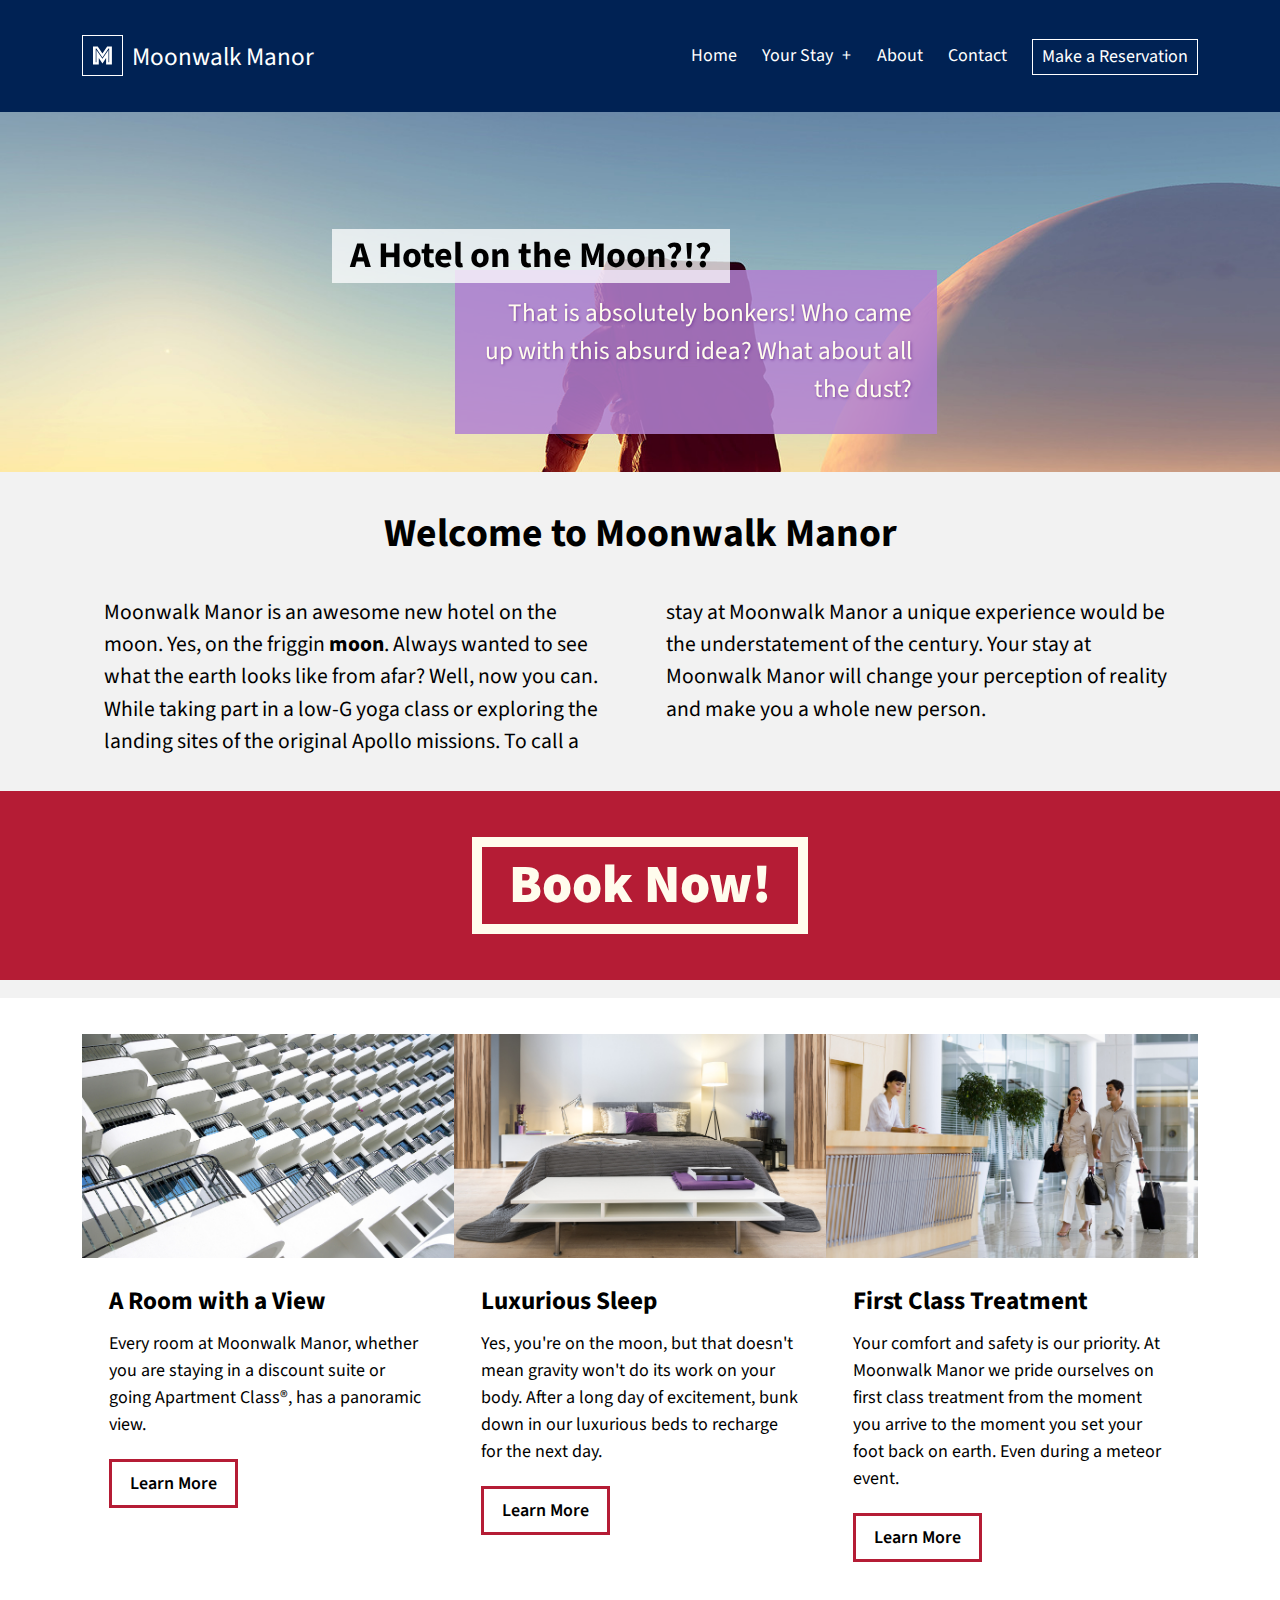
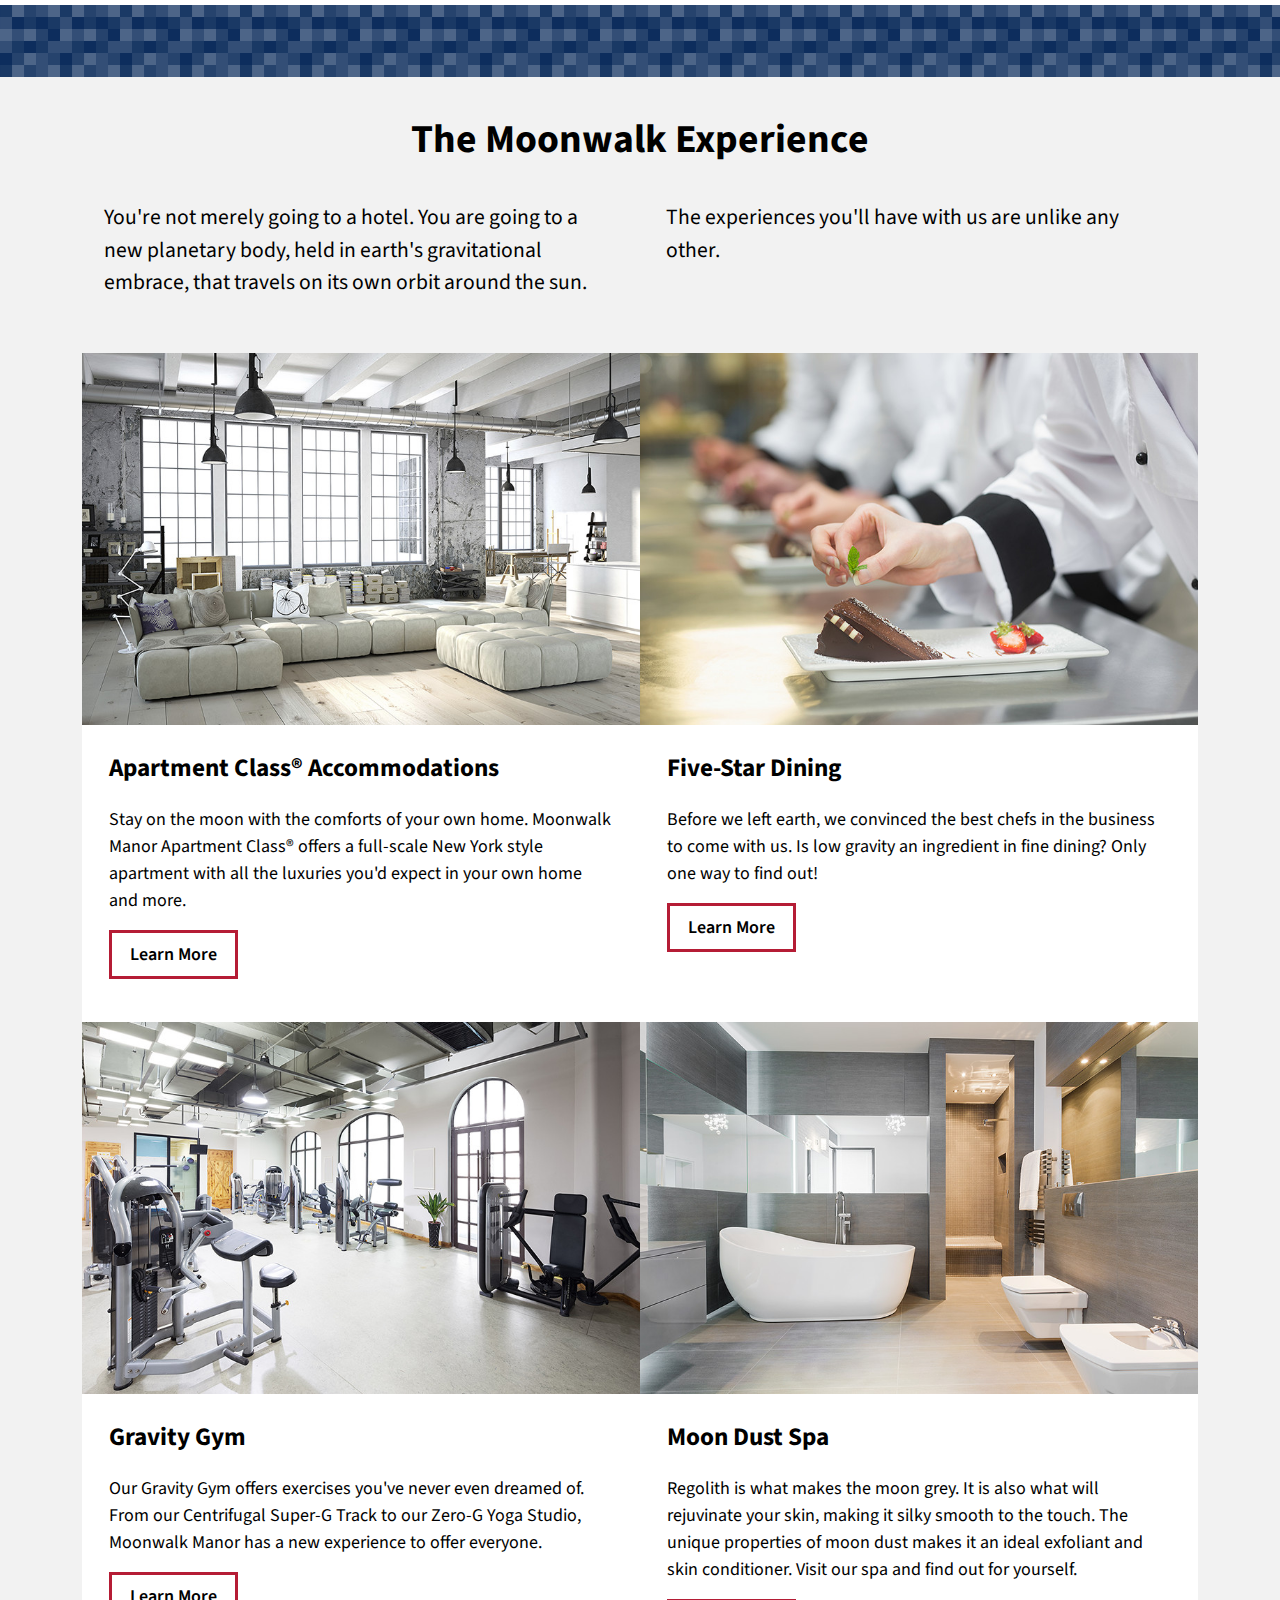
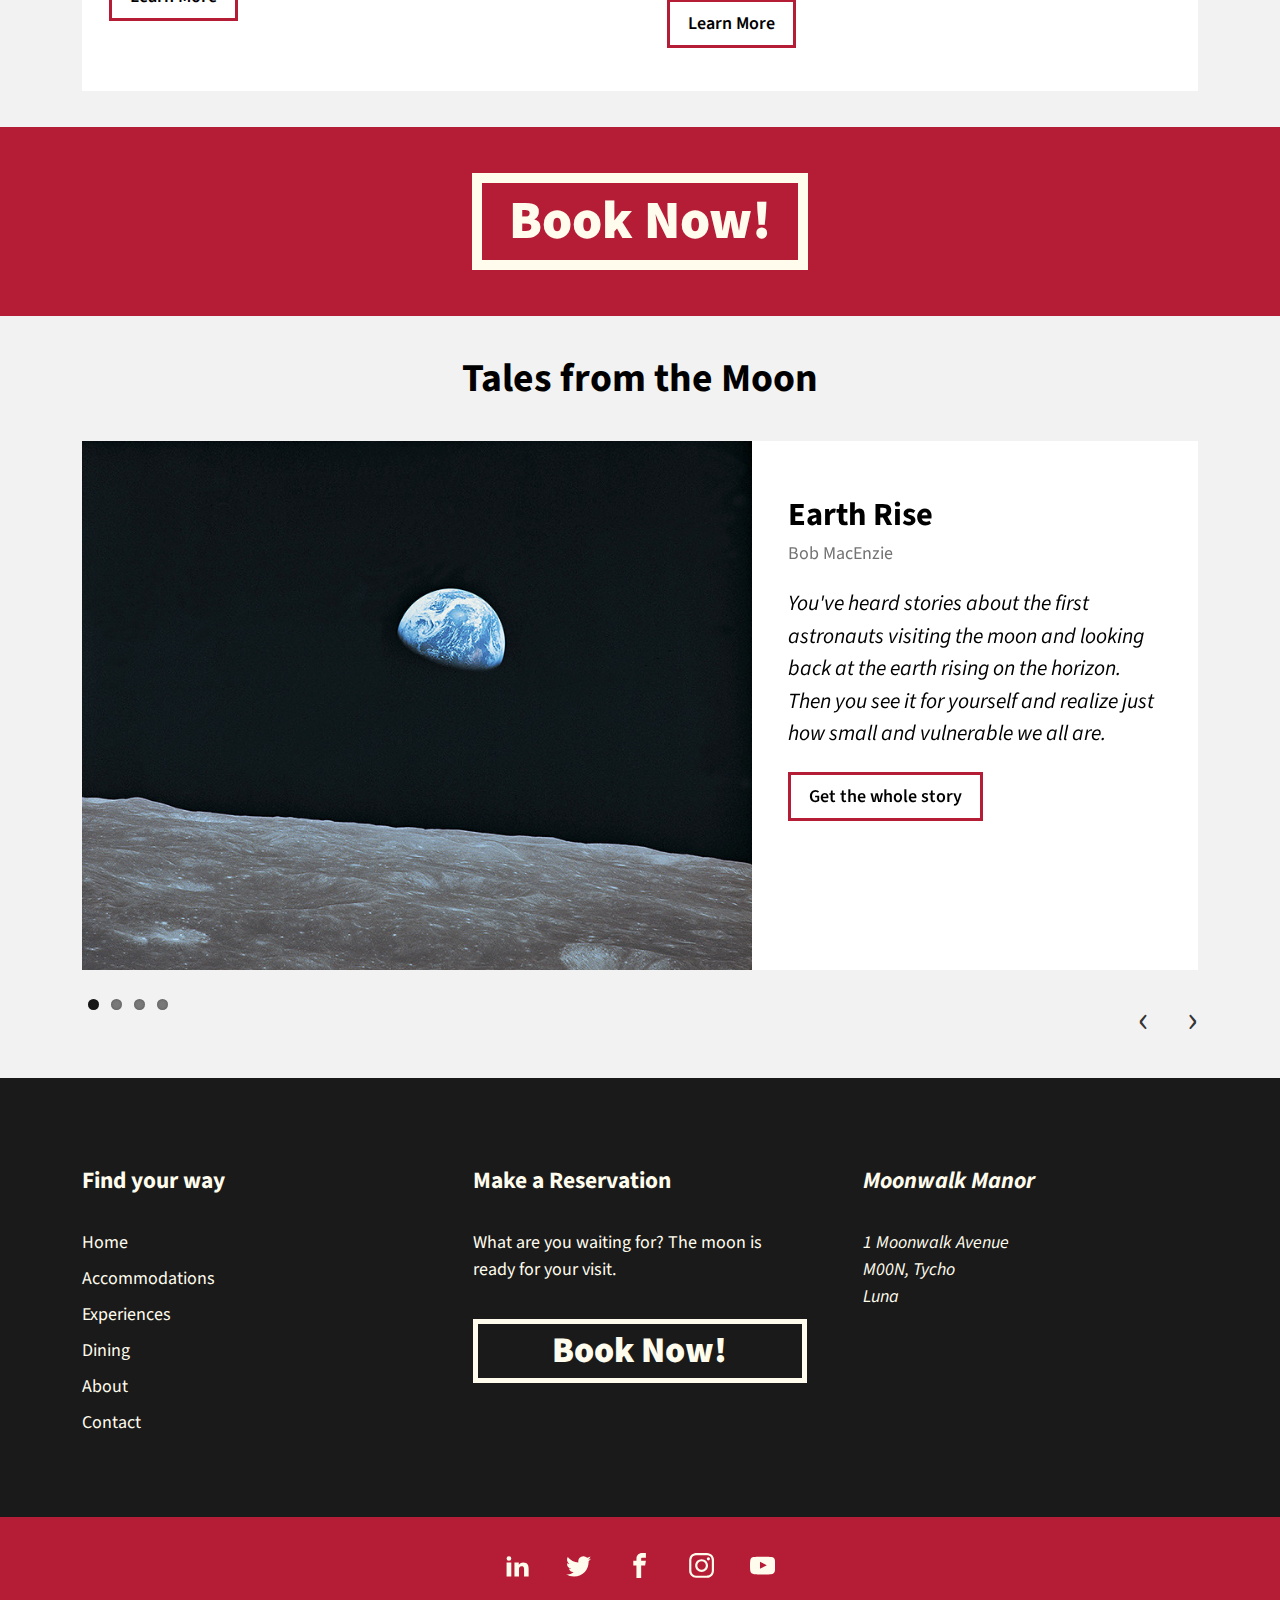
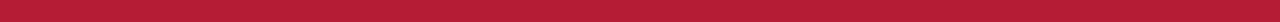
==== commit c8e11bbf: "changing files from bootstrap to lynda proyect" ====
--- a/index.html
+++ b/index.html
@@ -1,448 +1,281 @@
 <!DOCTYPE html>
-<html lang="en">
-  <head>
-    <meta charset="utf-8">
-    <meta http-equiv="X-UA-Compatible" content="IE=edge">
+<html lang="en-US">
+
+<head>
+    <meta charset="UTF-8">
     <meta name="viewport" content="width=device-width, initial-scale=1">
-    <!-- The above 3 meta tags *must* come first in the head; any other head content must come *after* these tags -->
-    <meta name="description" content="">
-    <meta name="author" content="">
-    <link rel="icon" href="../../favicon.ico">
-
-    <title>Bootstrap Buisness Template</title>
-
-    <!-- Bootstrap core CSS -->
-    <!-- Latest compiled and minified CSS -->
-<link href="https://maxcdn.bootstrapcdn.com/bootstrap/3.3.7/css/bootstrap.min.css" rel="stylesheet" integrity="sha384-BVYiiSIFeK1dGmJRAkycuHAHRg32OmUcww7on3RYdg4Va+PmSTsz/K68vbdEjh4u" crossorigin="anonymous">
-
-
-      <!-- Font Awesome icon style  -->
-   <link href="https://maxcdn.bootstrapcdn.com/font-awesome/4.6.3/css/font-awesome.min.css" rel="stylesheet" integrity="sha384-T8Gy5hrqNKT+hzMclPo118YTQO6cYprQmhrYwIiQ/3axmI1hQomh7Ud2hPOy8SP1" crossorigin="anonymous">
-
-
-      <!-- Custom styles for this template -->
-    <link href="css/custom.css" rel="stylesheet">
-    <link rel="stylesheet" href="css/contact-input-style.css">
-      <link rel="stylesheet" type="text/css" href="css/loaders.css"/>
-
-
-    <!-- HTML5 shim and Respond.js for IE8 support of HTML5 elements and media queries -->
-    <!--[if lt IE 9]>
-      <script src="https://oss.maxcdn.com/html5shiv/3.7.3/html5shiv.min.js"></script>
-      <script src="https://oss.maxcdn.com/respond/1.4.2/respond.min.js"></script>
-    <![endif]-->
-
-  </head>
-
-  <body>
- <div class="loader loader-bg">
-        <div class="loader-inner ball-pulse-rise">
-          <div></div>
-          <div></div>
-          <div></div>
-          <div></div>
-          <div></div>
-        </div>
-      </div>
-
-    <!-- Static navbar -->
-    <nav class="navbar navbar-default top-bar affix" data-spy="affix" data-offset-top="250" >
-      <div class="container">
-        <div class="navbar-header">
-          <button type="button" class="navbar-toggle collapsed" data-toggle="collapse" data-target="#navbar" aria-expanded="false" aria-controls="navbar">
-            <span class="sr-only">Toggle navigation</span>
-            <span class="icon-bar"></span>
-            <span class="icon-bar"></span>
-            <span class="icon-bar"></span>
-          </button>
-          <a class="navbar-brand" href="#">GRA<span>FR</span>EEZ</a>
-        </div>
-        <div id="navbar" class="navbar-collapse collapse">
-
-          <ul class="nav navbar-nav navbar-right">
-            <li><a href="#home"><button type="button" class="btn btn-Primary">Home</button></a></li>
-              <li><a href="#product"><button type="button" class="btn btn-Primary">Products</button></a></li>
-              <li><a href="#about"><button type="button" class="btn btn-Primary">Who we are</button></a></li>
-              <li><a href="#service"><button type="button" class="btn btn-Primary">Services</button></a></li>
-              <li><a href="#blog"><button type="button" class="btn btn-Primary">Blog</button></a></li>
-              <li><a href="#testimonial"><button type="button" class="btn btn-Primary">Testimonials</button></a></li>
-              <li><a href="#contact"><button type="button" class="btn btn-Primary">Contact</button></a></li>
-
-          </ul>
-        </div><!--/.nav-collapse -->
-      </div>
-    </nav>
-
-<div class="jumbotron" id="home">
- <div class="container">
-     <div class="row">
-         <div class="col-md-6 col-sm-12 content-sec">
-             <h1>When you can't make them see the light, make them feel the heat.</h1>
-  <p>The regret on our side is, they used to say years ago, we are reading about you in science class.</p>
-  <p><a class="btn btn-tranparent btn-lg" href="#" role="button">Learn more</a></p>
-         </div>
-     </div>
-    </div>
-</div>
-
-<aside class="under-banner">
-    <div class="container-fluid">
-        <div class="row no-gutter">
-            <div class="col-lg-3 col-md-3 col-sm-3 text-center content-box" >
-                <i class="fa fa-area-chart"></i>
-                <h3>Weekly Stats</h3>
-                <p>Lorem Ipsum proin gravida nibh velln</p>
-            </div>
-            <div class="col-lg-3 col-md-3 col-sm-3 text-center content-box" >
-                <i class="fa fa-android"></i>
-                <h3>Android App</h3>
-                <p>Lorem Ipsum proin gravida nibh velln</p>
-            </div>
-            <div class="col-lg-3 col-md-3 col-sm-3 text-center content-box" >
-                <i class="fa fa-apple"></i>
-                <h3>iOS App</h3>
-                <p>Lorem Ipsum proin gravida nibh velln</p>
-            </div>
-            <div class="col-lg-3 col-md-3 col-sm-3 text-center content-box" >
-                <i class="fa fa-windows"></i>
-                <h3>Windows App</h3>
-                <p>Lorem Ipsum proin gravida nibh velln</p>
-            </div>
-        </div>
-    </div>
-
-</aside>
-
-
-<section class="product-sec" id="product">
-
-    <div class="container">
-
-        <div class="row">
-            <div class="col-lg-12 col-md-12">
-                <h2 class="text-center"><small class="text-green">Our Products</small><br />Don't find fault, find a remedy</h2>
-            </div>
-        </div>
-
-         <div class="row product-block">
-             <div class="col-lg-3 col-md-3 col-md-offset-1 col-sm-12">
-                   <div class="img-sec"><img src="img/product-01.jpg" class="img-circle img-responsive"></div>
-            </div>
-            <div class="col-lg-7 col-md-7 col-sm-12">
-                <div class="content-block">
-                <div class="heading">Product Name Goes here</div>
-                <p>Lorem ipsum dolor sit amet, consectetur adipisicing elit, sed do eiusmod tempor incididunt ut labore et dolore magna aliqua. Ut enim ad minim veniam, quis nostrud exercitation ullamco laboris nisi ut aliquip ex ea commodo consequat.</p>
-                <a href="#" class="btn btn-green">Read more</a>
-                </div>
-            </div>
-
-
-
-        </div>
-
-        <div class="row product-block">
-
-             <div class="col-lg-4 col-md-4 col-sm-12 pull-right">
-                   <div class="img-sec"><img src="img/product-02.jpg" class="img-circle img-responsive"></div>
-            </div>
-            <div class="col-lg-7 col-md-7 pull-left col-md-offset-1 col-sm-12">
-                <div class="content-block">
-                <div class="heading">Product Name Goes here</div>
-                <p>Lorem ipsum dolor sit amet, consectetur adipisicing elit, sed do eiusmod tempor incididunt ut labore et dolore magna aliqua. Ut enim ad minim veniam, quis nostrud exercitation ullamco laboris nisi ut aliquip ex ea commodo consequat.</p>
-                <a href="#" class="btn btn-green">Read more</a>
-                </div>
-            </div>
-
-
-
-        </div>
-
-        <div class="row product-block">
-            <div class="col-lg-3 col-md-3 col-md-offset-1 col-sm-12">
-                   <div class="img-sec"><img src="img/product-03.jpg" class="img-circle img-responsive"></div>
-            </div>
-            <div class="col-lg-7 col-md-7 col-sm-12">
-                <div class="content-block">
-                <div class="heading">Product Name Goes here</div>
-                <p>Lorem ipsum dolor sit amet, consectetur adipisicing elit, sed do eiusmod tempor incididunt ut labore et dolore magna aliqua. Ut enim ad minim veniam, quis nostrud exercitation ullamco laboris nisi ut aliquip ex ea commodo consequat.</p>
-                <a href="#" class="btn btn-green">Read more</a>
-                </div>
-            </div>
-
-
-
-        </div>
-
-
-    </div> <!-- /container -->
-
-</section>
-
-
-<section class="about-sec" id="about">
-
-    <div class="container">
-        <div class="row">
-            <div class="col-lg-6 col-md-6 pull-right">
-                  <div class="content-block">
-                       <h3>Who We Are</h3>
-                 <p>It suddenly struck me that that tiny pea, pretty and blue, was the Earth. I put up my thumb and shut one eye, and my thumb blotted out the planet Earth.</p>
+    <title>Moonwalk Manor - Your Haven in Space</title>
+    <link rel="stylesheet" href="//fonts.googleapis.com/css?family=Source+Sans+Pro:400,400i,700,700i,900,900i" type="text/css" media="all">
+    <link rel="stylesheet" href="style-main.css" type="text/css" media="all">
+
+    <script src="JS/script.js" defer></script>
+    <script src="JS/libs/flexibility.js"></script>
+    <script>
+        /*! grunt-grunticon Stylesheet Loader - v2.1.6 | https://github.com/filamentgroup/grunticon | (c) 2015 Scott Jehl, Filament Group, Inc. | MIT license. */
+        !function(){function e(e,n,t){"use strict";var o=window.document.createElement("link"),r=n||window.document.getElementsByTagName("script")[0],a=window.document.styleSheets;return o.rel="stylesheet",o.href=e,o.media="only x",r.parentNode.insertBefore(o,r),o.onloadcssdefined=function(e){for(var n,t=0;t<a.length;t++)a[t].href&&a[t].href===o.href&&(n=!0);n?e():setTimeout(function(){o.onloadcssdefined(e)})},o.onloadcssdefined(function(){o.media=t||"all"}),o}function n(e,n){e.onload=function(){e.onload=null,n&&n.call(e)},"isApplicationInstalled"in navigator&&"onloadcssdefined"in e&&e.onloadcssdefined(n)}!function(t){var o=function(r,a){"use strict";if(r&&3===r.length){var i=t.navigator,c=t.document,s=t.Image,d=!(!c.createElementNS||!c.createElementNS("http://www.w3.org/2000/svg","svg").createSVGRect||!c.implementation.hasFeature("http://www.w3.org/TR/SVG11/feature#Image","1.1")||t.opera&&-1===i.userAgent.indexOf("Chrome")||-1!==i.userAgent.indexOf("Series40")),l=new s;l.onerror=function(){o.method="png",o.href=r[2],e(r[2])},l.onload=function(){var t=1===l.width&&1===l.height,i=r[t&&d?0:t?1:2];t&&d?o.method="svg":t?o.method="datapng":o.method="png",o.href=i,n(e(i),a)},l.src="[data-uri]",c.documentElement.className+=" grunticon"}};o.loadCSS=e,o.onloadCSS=n,t.grunticon=o}(this),function(e,n){"use strict";var t=n.document,o="grunticon:",r=function(e){if(t.attachEvent?"complete"===t.readyState:"loading"!==t.readyState)e();else{var n=!1;t.addEventListener("readystatechange",function(){n||(n=!0,e())},!1)}},a=function(e){return n.document.querySelector('link[href$="'+e+'"]')},i=function(e){var n,t,r,a,i,c,s={};if(n=e.sheet,!n)return s;t=n.cssRules?n.cssRules:n.rules;for(var d=0;d<t.length;d++)r=t[d].cssText,a=o+t[d].selectorText,i=r.split(");")[0].match(/US\-ASCII\,([^"']+)/),i&&i[1]&&(c=decodeURIComponent(i[1]),s[a]=c);return s},c=function(e){var n,r,a,i;a="data-grunticon-embed";for(var c in e){i=c.slice(o.length);try{n=t.querySelectorAll(i)}catch(s){continue}r=[];for(var d=0;d<n.length;d++)null!==n[d].getAttribute(a)&&r.push(n[d]);if(r.length)for(d=0;d<r.length;d++)r[d].innerHTML=e[c],r[d].style.backgroundImage="none",r[d].removeAttribute(a)}return r},s=function(n){"svg"===e.method&&r(function(){c(i(a(e.href))),"function"==typeof n&&n()})};e.embedIcons=c,e.getCSS=a,e.getIcons=i,e.ready=r,e.svgLoadedCallback=s,e.embedSVG=s}(grunticon,this)}();
+        grunticon(["gfx/icons.data.svg.css", "gfx/icons.data.png.css", "gfx/icons.fallback.css"], grunticon.svgLoadedCallback);
+    </script>
+    <noscript><link href="gfx/icons.fallback.css" rel="stylesheet"></noscript>
+</head>
+
+<body>
+    <a class="skip-link screen-reader-text" href="#content">Skip to content</a>
+
+    <header class="masthead clear">
+        <div class="site-header centered">
+            <div class="site-branding">
+                <h1 class="site-title"><a href="/"><span class="icon-mmlogo" data-grunticon-embed></span>Moonwalk Manor</a></h1>
+            </div><!-- .site-title -->
+            <nav id="multi-level-nav" class="menu multi-level-nav">
                 <ul>
-                    <li>If you could see the earth illuminated when you were in a place as dark as night, it would look to you more splendid than the moon.</li>
-                      <li>I put up my thumb and shut one eye, and my thumb blotted out the planet Earth. I didn't feel like a giant. I felt very, very small.</li>
-                      <li>As we got further and further away, it [the Earth] diminished in size. Finally it shrank to the size of a marble, the most beautiful. </li>
+                    <li><a href="#">Home</a></li>
+                    <li class="has-children">
+                        <a href="#">Your Stay<button class="dropdown-toggle" aria-expanded="false"><span class="screen-reader-text">Expand child menu</span></button></a>
+                        <ul class="sub-menu">
+                            <li><a href="#">Experiences</a></li>
+                            <li><a href="#">Dining</a></li>
+                            <li><a href="#">Amenities</a></li>
+                        </ul>
+                    </li>
+                    <li><a href="#">About</a></li>
+                    <li><a href="#">Contact</a></li>
+                    <li><a class="reserve" href="#">Make a Reservation</a></li>
                 </ul>
-                </div>
-            </div>
-        </div>
-    </div>
-
-</section>
-
-
-<section class="services-sec" id="service">
-<div class="container">
-    <div class="row">
-            <div class="col-lg-12 col-md-12 col-sm-12">
-                <h2 class="text-center"><small class="text-green">Our Services</small><br />Don't find fault, find a remedy</h2>
-            </div>
-        </div>
-
-
-<div class="row services-container">
-<div class="col-md-4">
-<div class="service-block text-center">
-<i class="fa fa-laptop" aria-hidden="true"></i>
-<h3>Responsive Design</h3>
-<p>Never in all their history have men been able truly to conceive of the world as one: a single sphere, a globe, having the qualities of a globe.</p>
-</div>
-</div>
-<div class="col-md-4">
-<div class="service-block text-center">
-<i class="fa  fa-calendar" aria-hidden="true"></i>
-<h3>Integrated Calendar</h3>
-<p>Never in all their history have men been able truly to conceive of the world as one: a single sphere, a globe, having the qualities of a globe.</p>
-</div>
-</div>
-<div class="col-md-4">
-<div class="service-block text-center">
-<i class="fa  fa-bug" aria-hidden="true"></i>
-<h3>Bug Free Solutions</h3>
-<p>Never in all their history have men been able truly to conceive of the world as one: a single sphere, a globe, having the qualities of a globe.</p>
-</div>
-</div>
-<div class="col-md-4">
-<div class="service-block text-center">
-<i class="fa fa-cloud-upload" aria-hidden="true"></i>
-<h3>Cloud Storage</h3>
-<p>Never in all their history have men been able truly to conceive of the world as one: a single sphere, a globe, having the qualities of a globe.</p>
-</div>
-</div>
-<div class="col-md-4">
-<div class="service-block text-center">
-<i class="fa fa-diamond" aria-hidden="true"></i>
-<h3>Premium Features</h3>
-<p>Never in all their history have men been able truly to conceive of the world as one: a single sphere, a globe, having the qualities of a globe.</p>
-</div>
-</div>
-<div class="col-md-4">
-<div class="service-block text-center">
-<i class="fa  fa-comments" aria-hidden="true"></i>
-<h3>24/7 Support</h3>
-<p>Never in all their history have men been able truly to conceive of the world as one: a single sphere, a globe, having the qualities of a globe.</p>
-</div>
-</div>
-</div>
-
-</div>
-</section>
-
-
-<section class="blog-sec" id="blog">
-      <div class="container blog-block">
-          <div class="row">
-            <div class="col-lg-12 col-md-12 col-sm-12">
-                <h2 class="text-center"><small>Blog</small><br />It always seems impossible until its done.</h2>
-            </div>
-        </div>
-          <div class="row no-gutter content-block">
-              <div class="col-lg-4 col-md-4 col-sm-12">
-                  <div class="img-sec"><img src="img/service-01.jpg" class="img-responsive"></div>
-                  <div class="text-block text-center">
-                      <h3 class="text-center">Always do your best. What you plant now, you will harvest later.<small>15 Aug, 2:16 PM</small></h3>
-                  <p>The path of a cosmonaut is not an easy, triumphant march to glory. You have to get to know the meaning not just of joy but also of grief, before being allowed in the spacecraft cabin.</p>
-                  <a href="#" class="btn btn-default">Read Post</a>
-                  </div>
-              </div>
-               <div class="col-lg-4 col-md-4 col-sm-12">
-                   <div class="text-block text-center">
-                      <h3 class="text-center">Always do your best. What you plant now, you will harvest later.<small>15 Aug, 2:16 PM</small></h3>
-                  <p>The path of a cosmonaut is not an easy, triumphant march to glory. You have to get to know the meaning not just of joy but also of grief, before being allowed in the spacecraft cabin.</p>
-                  <a href="#" class="btn btn-default">Read Post</a>
-                  </div>
-                  <div class="img-sec"><img src="img/service-02.jpg" class="img-responsive"></div>
-
-              </div>
-               <div class="col-lg-4 col-md-4 col-sm-12">
-                  <div class="img-sec"><img src="img/service-03.jpg" class="img-responsive"></div>
-                  <div class="text-block text-center">
-                      <h3 class="text-center">Always do your best. What you plant now, you will harvest later.<small>15 Aug, 2:16 PM</small></h3>
-                  <p>The path of a cosmonaut is not an easy, triumphant march to glory. You have to get to know the meaning not just of joy but also of grief, before being allowed in the spacecraft cabin.</p>
-                  <a href="#" class="btn btn-default">Read Post</a>
-                  </div>
-              </div>
-          </div>
-          <div class="row  text-center"><a href="#" class="btn btn-tranparent">View All Posts</a></div>
-    </div>
-</section>
-
-
-<section class="testimonial-sec" id="testimonial">
-
-    <div class="container">
-        <div class="row">
-            <div class="col-lg-12 col-md-12 col-sm-12">
-                <h2 class="text-center"><small class="text-green">Testimonials</small><br />What People Says About Us</h2>
-            </div>
-        </div>
-<div class="row">
-                    <div class="col-md-12" data-wow-delay="0.2s">
-                        <div class="carousel slide" data-ride="carousel" id="quote-carousel">
-                            <!-- Bottom Carousel Indicators -->
-                            <ol class="carousel-indicators">
-                                <li data-target="#quote-carousel" data-slide-to="0" class="active"><img class="img-responsive" src="img/testimonial-01.jpg" alt="">
-                                </li>
-                                <li data-target="#quote-carousel" data-slide-to="1"><img class="img-responsive" src="img/testimonial-02.jpg" alt="">
-                                </li>
-                                <li data-target="#quote-carousel" data-slide-to="2"><img class="img-responsive" src="img/testimonial-03.jpg" alt="">
-                                </li>
-                            </ol>
-
-                            <!-- Carousel Slides / Quotes -->
-                            <div class="carousel-inner text-center">
-
-                                <!-- Quote 1 -->
-                                <div class="item active">
-                                    <blockquote>
-                                        <div class="row">
-                                            <div class="col-sm-8 col-sm-offset-2">
-
-                                                <p>Believe in yourself! Have faith in your abilities! Without a humble but reasonable confidence in your own powers you cannot be successful or happy.</p>
-                                                <small>Norman Vincent Peale</small>
-                                            </div>
-                                        </div>
-                                    </blockquote>
-                                </div>
-                                <!-- Quote 2 -->
-                                <div class="item">
-                                    <blockquote>
-                                        <div class="row">
-                                            <div class="col-sm-8 col-sm-offset-2">
-
-                                                <p>Your work is going to fill a large part of your life, and the only way to be truly satisfied is to do what you believe is great work. And the only way to do great work is to love what you do. If you haven't found it yet, keep looking. Don't settle. As with all matters of the heart, you'll know when you find it.</p>
-                                                <small>Steve Jobs</small>
-                                            </div>
-                                        </div>
-                                    </blockquote>
-                                </div>
-                                <!-- Quote 3 -->
-                                <div class="item">
-                                    <blockquote>
-                                        <div class="row">
-                                            <div class="col-sm-8 col-sm-offset-2">
-
-                                                <p>Two roads diverged in a wood and I - I took the one less traveled by, and that has made all the difference.</p>
-                                                <small>Robert Frost</small>
-                                            </div>
-                                        </div>
-                                    </blockquote>
-                                </div>
-                            </div>
-
-                            <!-- Carousel Buttons Next/Prev -->
-                            <a data-slide="prev" href="#quote-carousel" class="left carousel-control"><i class="fa fa-chevron-left"></i></a>
-                            <a data-slide="next" href="#quote-carousel" class="right carousel-control"><i class="fa fa-chevron-right"></i></a>
-                        </div>
-                    </div>
-                </div>
-</div>
-
-</section>
-
-
-<section class="content contact-sec" id="contact">
-				<div class="container form-block">
-                <div class="row">
-                <div class="col-lg-12 text-center"><h2>Contact Us</h2></div>
-				<div class="col-lg-4 col-md-4 col-sm-12">
-                <span class="input input-hoshi">
-					<input class="input_field input_field-hoshi" type="text" id="input-4" />
-					<label class="input_label input_label-hoshi input_label-hoshi-color-1" for="input-4">
-						<span class="input_label-content input_label-content-hoshi">Name</span>
-					</label>
-				</span>
-                </div>
-				<div class="col-lg-4 col-md-4 col-sm-12">
-                <span class="input input-hoshi">
-					<input class="input_field input_field-hoshi" type="text" id="input-4" />
-					<label class="input_label input_label-hoshi input_label-hoshi-color-1" for="input-4">
-						<span class="input_label-content input_label-content-hoshi">Phone</span>
-					</label>
-				</span>
-                </div>
-				<div class="col-lg-4 col-md-4 col-sm-12">
-                <span class="input input-hoshi">
-					<input class="input_field input_field-hoshi" type="text" id="input-4" />
-					<label class="input_label input_label-hoshi input_label-hoshi-color-1" for="input-4">
-						<span class="input_label-content input_label-content-hoshi">Email</span>
-					</label>
-				</span>
-                </div>
-
-                <div class="col-lg-12 col-md-12 col-sm-12 text-center">
-                <span class="t-area input-hoshi">
-                <textarea class="input_field input_field-hoshi" rows="1"></textarea>
-						<label class="input_label input_label-hoshi input_label-hoshi-color-1" for="input-4">
-						<span class="input_label-content input_label-content-hoshi">Email</span>
-					</label>
-				</span>
-                <a href="#" class="btn btn-tranparent">Submit</a>
-                </div>
-
-                </div>
-                </div>
-
-			</section>
-
-
-        <footer>
-
-        <div class="container">
-            <div class="row">
-                <div class="col-sm-12 col-md-3">&copy;<script type="text/javascript">document.write(new Date().getFullYear());</script> Grafreez.com</div>
-                <div class="col-sm-12 col-md-2 pull-right love-text">Created with <i class="fa fa-heart"></i></div>
-            </div>
-
-        </div>
-
-    </footer>
-
-    <!-- Bootstrap core JavaScript
-    ================================================== -->
-    <!-- Placed at the end of the document so the pages load faster -->
-    <script src="https://ajax.googleapis.com/ajax/libs/jquery/1.12.4/jquery.min.js"></script>
-    <script>window.jQuery || document.write('<script src="../../assets/js/vendor/jquery.min.js"><\/script>')</script>
-   <script src="https://maxcdn.bootstrapcdn.com/bootstrap/3.3.7/js/bootstrap.min.js" integrity="sha384-Tc5IQib027qvyjSMfHjOMaLkfuWVxZxUPnCJA7l2mCWNIpG9mGCD8wGNIcPD7Txa" crossorigin="anonymous"></script>
-      <script src="js/core.js"></script>
-
-      <script>
-    if ((".loader").length) {
-      // show Preloader until the website ist loaded
-      $(window).on('load', function () {
-        $(".loader").fadeOut("slow");
-      });
-    }
-  </script>
-
-  </body>
+            </nav><!-- #multi-level-nav .multi-level-nav -->
+        </div><!-- .centered -->
+
+    </header><!-- .masthead -->
+
+    <div id="showcase" class="promo-area">
+        <div class="front-slider flexslider">
+            <ul class="slides">
+                <li>
+                    <img src="images/mainpromo/welcome01-800.jpg" alt="" data-type="showcase" />
+                </li>
+                <li>
+                    <img src="images/mainpromo/welcome02-800.jpg" alt="" data-type="showcase" />
+                </li>
+                <li>
+                    <img src="images/mainpromo/welcome03-800.jpg" alt="" data-type="showcase" />
+                </li>
+                <li>
+                    <img src="images/mainpromo/welcome04-800.jpg" alt="" data-type="showcase" />
+                </li>
+            </ul>
+        </div><!-- .flexslider -->
+        <div class="promo-content">
+            <div class="promo-text">
+                <h2 class="promo-title">A Hotel on the Moon?!?</h2>
+                <p class="promo-lede">That is absolutely bonkers! Who came up with this absurd idea? What about all the dust?</p>
+            </div><!-- .promo-text -->
+        </div><!-- .promo-content -->
+    </div><!-- #showcase .promo-area -->
+
+    <main class="main-area">
+
+        <div class="top-pitch centered">
+            <h2 class="main-title">Welcome to Moonwalk Manor</h2>
+            <p class="teaser two-column">
+                Moonwalk Manor is an awesome new hotel on the moon. Yes, on the friggin <strong>moon</strong>. Always wanted to see what the earth looks like from afar? Well, now you can. While taking part in a low-G yoga class or exploring the landing sites of the original Apollo missions. To call a stay at Moonwalk Manor a unique experience would be the understatement of the century. Your stay at Moonwalk Manor will change your perception of reality and make you a whole new person.
+            </p>
+        </div><!-- .pitch centered -->
+        <div class="cta">
+            <a href="#">Book Now!</a>
+        </div><!-- .cta -->
+
+        <section class="main-pitch">
+            <div class="three-reasons centered">
+                <figure class="reason">
+                    <a href="">
+                        <img src="images/mainpromo/welcome02-800.jpg" alt="" data-type="reason" />
+                    </a>
+                    <figcaption>
+                        <h3 class="content-title">A Room with a View</h3>
+                        <p>Every room at Moonwalk Manor, whether you are staying in a discount suite or going Apartment Class&reg;, has a panoramic view.</p>
+                        <a class="content-button" href="#">Learn More<span class="screen-reader-text"> about the views.</span></a>
+                    </figcaption>
+                </figure><!-- .reason -->
+                <figure class="reason">
+                    <a href="">
+                        <img src="images/mainpromo/welcome03-800.jpg" alt="" data-type="reason" />
+                    </a>
+                    <figcaption>
+                        <h3 class="content-title">Luxurious Sleep</h3>
+                        <p>Yes, you're on the moon, but that doesn't mean gravity won't do its work on your body. After a long day of excitement, bunk down in our luxurious beds to recharge for the next day.</p>
+                        <a class="content-button" href="#">Learn More<span class="screen-reader-text"> about our amazing beds.</span></a>
+                    </figcaption>
+                </figure><!-- .reason -->
+                <figure class="reason">
+                    <a href="">
+                        <img src="images/mainpromo/welcome04-800.jpg" alt="" data-type="reason" />
+                    </a>
+                    <figcaption>
+                        <h3 class="content-title">First Class Treatment</h3>
+                        <p>Your comfort and safety is our priority. At Moonwalk Manor we pride ourselves on first class treatment from the moment you arrive to the moment you set your foot back on earth. Even during a meteor event.</p>
+                        <a class="content-button" href="#">Learn More<span class="screen-reader-text"> about meteor shelters and our liability waiver.</span></a>
+                    </figcaption>
+                </figure><!-- .reason -->
+            </div><!-- .three-reasons centered -->
+        </section><!-- .main-pitch -->
+
+        <section class="pitch">
+            <div class="centered">
+                <h2 class="main-title">The Moonwalk Experience</h2>
+                <p class="teaser two-column">
+                    You're not merely going to a hotel. You are going to a new planetary body, held in earth's gravitational embrace, that travels on its own orbit around the sun. The experiences you'll have with us are unlike any other.
+                </p>
+            </div><!-- .centered -->
+        </section><!-- .pitch centered -->
+
+        <section class="features centered">
+            <figure class="feature">
+                <a href="#">
+                    <img src="images/experience/apartmentclass-800.jpg" alt="" data-type="feature" />
+                </a>
+                <figcaption>
+                    <h3 class="content-title">Apartment Class&reg; Accommodations</h3>
+                    <p>Stay on the moon with the comforts of your own home. Moonwalk Manor Apartment Class&reg; offers a full-scale New York style apartment with all the luxuries you'd expect in your own home and more.</p>
+                    <a class="content-button" href="#">Learn More<span class="screen-reader-text"> about Apartment Class&reg; living.</span></a>
+                </figcaption>
+            </figure><!-- .feature -->
+            <figure class="feature">
+                <a href="#">
+                    <img src="images/experience/fivestardining-800.jpg" alt="" data-type="feature" />
+                </a>
+                <figcaption>
+                    <h3 class="content-title">Five-Star Dining</h3>
+                    <p>Before we left earth, we convinced the best chefs in the business to come with us. Is low gravity an ingredient in fine dining? Only one way to find out!</p>
+                    <a class="content-button" href="#">Learn More<span class="screen-reader-text"> about Explosive Decompression Ice Cream.</span></a>
+                </figcaption>
+            </figure><!-- .feature -->
+            <figure class="feature">
+                <a href="#">
+                    <img src="images/experience/gravitygym-800.jpg" alt="" data-type="feature" />
+                </a>
+                <figcaption>
+                    <h3 class="content-title">Gravity Gym</h3>
+                    <p>Our Gravity Gym offers exercises you've never even dreamed of. From our Centrifugal Super-G Track to our Zero-G Yoga Studio, Moonwalk Manor has a new experience to offer everyone.</p>
+                    <a class="content-button" href="#">Learn More<span class="screen-reader-text"> about freefall vertigo.</span></a>
+                </figcaption>
+            </figure><!-- .feature -->
+            <figure class="feature">
+                <a href="#">
+                    <img src="images/experience/spa-800.jpg" alt="" data-type="feature" />
+                </a>
+                <figcaption>
+                    <h3 class="content-title">Moon Dust Spa</h3>
+                    <p>Regolith is what makes the moon grey. It is also what will rejuvinate  your skin, making it silky smooth to the touch. The unique properties of moon dust makes it an ideal exfoliant and skin conditioner. Visit our spa and find out for yourself.</p>
+                    <a class="content-button" href="#">Learn More<span class="screen-reader-text"> about regolith rash.</span></a>
+                </figcaption>
+            </figure><!-- .feature -->
+
+        </section><!-- .features centered -->
+
+        <div class="cta">
+            <a href="#">Book Now!</a>
+        </div><!-- .cta -->
+
+        <h2 class="main-title">Tales from the Moon</h2>
+        <section class="stories centered">
+            <!-- slider -->
+            <div class="story-slider flexslider">
+                <ul class="slides">
+                    <li>
+                        <figure class="story-wrapper">
+                            <img src="images/testimonials/bluepebble-800.jpg" alt="" data-type="story" />
+                            <figcaption class="story">
+                                <h3 class="story-header">Earth Rise</h3>
+                                <div class="author">Bob MacEnzie</div>
+                                <p>You've heard stories about the first astronauts visiting the moon and looking back at the earth rising on the horizon. Then you see it for yourself and realize just how small and vulnerable we all are.</p>
+                                <a href="#" class="content-button">Get the whole story</a>
+                            </figcaption>
+                        </figure>
+                    </li>
+                    <li>
+                        <figure class="story-wrapper">
+                            <img src="images/testimonials/earth-800.jpg" alt="" data-type="story" />
+                            <figcaption class="story">
+                                <h3 class="story-header">Earth Seen from Heaven</h3>
+                                <div class="author">Judy Blench</div>
+                                <p>Rising up through the atmosphere, I saw the three-dimensionality of Earth for the first time. I was a flat-earther until that moment, but now I realize the turtles must be in a different dimension.</p>
+                                <a href="#" class="content-button">Get the whole story</a>
+                            </figcaption>
+                        </figure>
+                    </li>
+                    <li>
+                        <figure class="story-wrapper">
+                            <img src="images/testimonials/footprint-800.jpg" alt="" data-type="story" />
+                            <figcaption class="story">
+                                <h3 class="story-header">Footprints in the Regolith</h3>
+                                <div class="author">Maiken Endersen</div>
+                                <p>One small step for man. A million small footprints from giddy tourists. I wonder if anyone will look at a picture of mine in the future and dream of being the first woman on a new planet.</p>
+                                <a href="#" class="content-button">Get the whole story</a>
+                            </figcaption>
+                        </figure>
+                    </li>
+                    <li>
+                        <figure class="story-wrapper">
+                            <img src="images/testimonials/zerog-800.jpg" alt="" data-type="story" />
+                            <figcaption class="story">
+                                <h3 class="story-header">Falling through gravity</h3>
+                                <div class="author">Maiken Endersen</div>
+                                <p>I thought I knew yoga and how to control my body. Was I ever wrong. I have learned more about myself in two days in the Zero-G Yoga Studio than I had in 20 years of regular floor-based practice.</p>
+                                <a href="#" class="content-button">Get the whole story</a>
+                            </figcaption>
+                        </figure>
+                    </li>
+                </ul>
+            </div><!-- .story-slider -->
+        </section><!-- .stories centered -->
+
+    </main><!-- .main-area -->
+
+    <footer class="footer">
+        <section class="footer-widgets centered">
+            <div class="widget footer-menu">
+                <h4 class="widget-title">Find your way</h4>
+                <ul>
+                    <li><a href="#">Home</a></li>
+                    <li><a href="#">Accommodations</a></li>
+                    <li><a href="#">Experiences</a></li>
+                    <li><a href="#">Dining</a></li>
+                    <li><a href="#">About</a></li>
+                    <li><a href="#">Contact</a></li>
+                </ul>
+            </div><!-- .widget -->
+            <div class="widget footer-cta">
+                <h4 class="widget-title">Make a Reservation</h4>
+                <p>What are you waiting for? The moon is ready for your visit.</p>
+                <a href="#">Book Now!</a>
+
+            </div><!-- .widget -->
+            <div class="widget footer-address">
+                <address>
+                    <h4 class="widget-title">Moonwalk Manor</h4>
+                    <p>
+                        1 Moonwalk Avenue<br>
+                        M00N, Tycho<br>
+                        Luna
+                    </p>
+                </address>
+            </div><!-- .widget -->
+        </section><!-- .footer-widgets -->
+        <nav class="social-nav" role="navigation">
+            <ul>
+                <li><a class="icon-linkedin" data-grunticon-embed href="https://linkedin.com"><span class="screen-reader-text">LinkedIn</span></a></li>
+                <li><a class="icon-twitter" data-grunticon-embed href="https://twitter.com"><span class="screen-reader-text">Twitter</span></a></li>
+                <li><a class="icon-facebook" data-grunticon-embed href="https://facebook.com"><span class="screen-reader-text">Facebook</span></a></li>
+                <li><a class="icon-instagram" data-grunticon-embed href="https://instagram.com"><span class="screen-reader-text">Instagram</span></a></li>
+                <li><a class="icon-youtube" data-grunticon-embed href="https://youtube.com"><span class="screen-reader-text">YouTube</span></a></li>
+            </ul>
+        </nav><!-- .social-nav -->
+    </footer><!-- .footer -->
+
+    <script src="JS/libs/jquery-2.1.3.min.js"></script>
+    <script src="JS/libs/jquery.flexslider-min.js"></script>
+    <script src="JS/menu-toggle.js"></script>
+    <script src="JS/flexslider.js"></script>
+
+</body>
+
 </html>
--- a/style-main.css
+++ b/style-main.css
@@ -0,0 +1,1244 @@
+/*--------------------------------------------------------------
+CSS Reset
+--------------------------------------------------------------*/
+html {
+	font-family: sans-serif;
+	-webkit-text-size-adjust: 100%;
+	-ms-text-size-adjust:     100%;
+}
+
+body {
+	margin: 0;
+	background-color: hsl(0, 0%, 95%);
+}
+
+article,
+aside,
+details,
+figcaption,
+figure,
+footer,
+header,
+main,
+menu,
+nav,
+section,
+summary {
+	display: block;
+}
+
+audio,
+canvas,
+progress,
+video {
+	display: inline-block;
+	vertical-align: baseline;
+}
+
+audio:not([controls]) {
+	display: none;
+	height: 0;
+}
+
+[hidden],
+template {
+	display: none;
+}
+
+a {
+	background-color: transparent;
+}
+
+a:active,
+a:hover {
+	outline: 0;
+}
+
+abbr[title] {
+	border-bottom: 1px dotted;
+}
+
+b,
+strong {
+	font-weight: bold;
+}
+
+dfn {
+	font-style: italic;
+}
+
+h1 {
+	font-size: 2em;
+	margin: 0.67em 0;
+}
+
+mark {
+	background: #ff0;
+	color: #000;
+}
+
+small {
+	font-size: 80%;
+}
+
+sub,
+sup {
+	font-size: 75%;
+	line-height: 0;
+	position: relative;
+	vertical-align: baseline;
+}
+
+sup {
+	top: -0.5em;
+}
+
+sub {
+	bottom: -0.25em;
+}
+
+img {
+	display: block;
+	border: 0;
+	width: 100%;
+	height: auto;
+}
+
+svg:not(:root) {
+	overflow: hidden;
+}
+
+figure {
+	margin: 0;
+}
+
+hr {
+	box-sizing: content-box;
+	height: 0;
+}
+
+pre {
+	overflow: auto;
+}
+
+code,
+kbd,
+pre,
+samp {
+	font-family: monospace, monospace;
+	font-size: 1em;
+}
+
+button,
+input,
+optgroup,
+select,
+textarea {
+	color: inherit;
+	font: inherit;
+	margin: 0;
+}
+
+button {
+	overflow: visible;
+}
+
+button,
+select {
+	text-transform: none;
+}
+
+button,
+html input[type="button"],
+input[type="reset"],
+input[type="submit"] {
+	-webkit-appearance: button;
+	cursor: pointer;
+}
+
+button[disabled],
+html input[disabled] {
+	cursor: default;
+}
+
+button::-moz-focus-inner,
+input::-moz-focus-inner {
+	border: 0;
+	padding: 0;
+}
+
+input {
+	line-height: normal;
+}
+
+input[type="checkbox"],
+input[type="radio"] {
+	box-sizing: border-box;
+	padding: 0;
+}
+
+input[type="number"]::-webkit-inner-spin-button,
+input[type="number"]::-webkit-outer-spin-button {
+	height: auto;
+}
+
+input[type="search"] {
+	-webkit-appearance: textfield;
+	box-sizing: content-box;
+}
+
+input[type="search"]::-webkit-search-cancel-button,
+input[type="search"]::-webkit-search-decoration {
+	-webkit-appearance: none;
+}
+
+fieldset {
+	border: 1px solid #c0c0c0;
+	margin: 0 2px;
+	padding: 0.35em 0.625em 0.75em;
+}
+
+legend {
+	border: 0;
+	padding: 0;
+
+}
+
+textarea {
+	overflow: auto;
+}
+
+optgroup {
+	font-weight: bold;
+}
+
+table {
+	border-collapse: collapse;
+	border-spacing: 0;
+}
+
+td,
+th {
+	padding: 0;
+}
+
+/*--------------------------------------------------------------
+Accessibility
+--------------------------------------------------------------*/
+/* Text meant only for screen readers */
+.screen-reader-text {
+	clip: rect(1px, 1px, 1px, 1px);
+	position: absolute !important;
+	height: 1px;
+	width: 1px;
+	overflow: hidden;
+}
+
+.screen-reader-text:hover,
+.screen-reader-text:active,
+.screen-reader-text:focus {
+	background-color: #f1f1f1;
+	border-radius: 3px;
+	box-shadow: 0 0 2px 2px rgba(0, 0, 0, 0.6);
+	clip: auto !important;
+	color: #21759b;
+	display: block;
+	font-size: 14px;
+	font-weight: bold;
+	height: auto;
+	left: 5px;
+	line-height: normal;
+	padding: 15px 23px 14px;
+	text-decoration: none;
+	top: 5px;
+	width: auto;
+	z-index: 100000; /* Above WP toolbar */
+}
+
+/*--------------------------------------------------------------
+Layouts
+--------------------------------------------------------------*/
+
+.centered {
+    margin: 0 auto;
+    padding: 0 1em;
+}
+
+@media screen and (min-width: 62em) {
+    .centered {
+        max-width: 62em;
+    }
+}
+
+/*--------------------------------------------------------------
+Typography
+--------------------------------------------------------------*/
+
+body,
+button,
+input,
+select,
+textarea {
+	font-family: 'Source Sans Pro', 'Helvetica', Arial, sans-serif;
+	font-size: 18px;
+	line-height: 1.5;
+}
+
+h1,
+h2,
+h3,
+h4,
+h5,
+h6 {
+	clear: both;
+}
+
+p {
+	margin-bottom: 1.5em;
+}
+
+b,
+strong {
+	font-weight: bold;
+}
+
+dfn,
+cite,
+em,
+i {
+	font-style: italic;
+}
+
+blockquote {
+	margin: 0 1.5em;
+}
+
+address {
+	margin: 0 0 1.5em;
+}
+
+pre {
+	background: #eee;
+	font-family: "Courier 10 Pitch", Courier, monospace;
+	font-size: 15px;
+	font-size: 1.5rem;
+	line-height: 1.6;
+	margin-bottom: 1.6em;
+	max-width: 100%;
+	overflow: auto;
+	padding: 1.6em;
+}
+
+code,
+kbd,
+tt,
+var {
+	font: 15px Monaco, Consolas, "Andale Mono", "DejaVu Sans Mono", monospace;
+}
+
+abbr,
+acronym {
+	border-bottom: 1px dotted #666;
+	cursor: help;
+}
+
+mark,
+ins {
+	background: #fff9c0;
+	text-decoration: none;
+}
+
+sup,
+sub {
+	font-size: 75%;
+	height: 0;
+	line-height: 0;
+	position: relative;
+	vertical-align: baseline;
+}
+
+sup {
+	bottom: 1ex;
+}
+
+sub {
+	top: .5ex;
+}
+
+small {
+	font-size: 75%;
+}
+
+big {
+	font-size: 125%;
+}
+
+/* Global layouts */
+@media screen and (min-width: 700px) {
+    .two-column {
+        column-count: 2;
+        column-gap: 2.4em;
+    }
+}
+
+/* Global buttons */
+.content-button {
+	padding: .5em 1em;
+	border: 3px solid #B51C35;
+	/*border-radius: 10px;*/
+	font-weight: 600;
+}
+
+a.content-button {
+	color: black;
+	text-decoration: none;
+}
+
+a.content-button:focus,
+a.content-button:hover {
+	background: #B51C35;
+	color: #FFFCED;
+}
+/*--------------------------------------------------------------
+Header styles
+--------------------------------------------------------------*/
+
+.masthead {
+    padding: 1em 0;
+    background-color: #002254;
+}
+
+@media screen and (min-width: 25em) {
+    .site-header {
+        -js-display: flex;
+        display: flex;
+        flex-wrap: wrap;
+        justify-content: space-between;
+        align-items: center;
+    }
+}
+
+.site-branding {
+    margin-right: 1em;
+}
+
+.site-branding a {
+    text-decoration: none;
+}
+
+.site-branding a:focus,
+.site-branding a:hover {
+    text-decoration: underline white;
+}
+
+.icon-mmlogo {
+    -js-display: flex;
+    display: flex;
+    width: .75em;
+    height: .75em;
+    margin-right: .35em;
+    padding: .4em;
+    border: 1px solid white;
+}
+
+.icon-mmlogo svg {
+    width: 100%;
+    height: 100%;
+}
+
+.site-title {
+    font-size: 1.4em;
+}
+
+.site-title a {
+    -js-display: flex;
+    display: flex;
+    align-items: baseline;
+    margin: 0;
+    font-weight: 400;
+    text-align: center;
+    color: white;
+}
+
+/*--------------------------------------------------------------
+Mobile-first menu
+--------------------------------------------------------------*/
+
+.multi-level-nav ul {
+    margin: 0;
+    padding: 0;
+	list-style-type: none;
+}
+
+.multi-level-nav a {
+    display: block;
+    padding: .6em 0;
+    color: white;
+    text-decoration: none;
+    border-bottom: 1px solid hsla(0, 0%, 100%, .1);
+    transition: all .4s;
+}
+
+.multi-level-nav a:focus,
+.multi-level-nav a:hover {
+    padding-left: 1em;
+    background: white;
+    color: #002254;
+}
+
+@media screen and (max-width: 25em){
+	.multi-level-nav li li a {
+		padding-left: 1em;
+	}
+
+    .multi-level-nav li li a:focus,
+    .multi-level-nav li li a:hover {
+        padding-left: 1.8em;
+    }
+
+    .multi-level-nav ul ul li a::before {
+        margin: 0 .4em 0 -.8em ;
+        content: '–';
+    }
+
+	.dropdown-toggle {
+		display: none;
+	}
+
+    .multi-level-nav > ul:last-of-type > li:nth-last-child(2) > a {
+        border-bottom: none;
+    }
+
+    a.reserve {
+        margin-top: .4em;
+        text-align: center;
+        font-weight: 600;
+        border: 1px solid white;
+
+    }
+
+    a.reserve:focus,
+    a.reserve:hover {
+        padding-left: 0;
+        background: white;
+        color: #002254;
+    }
+}
+
+@media screen and (min-width: 25em){
+	.multi-level-nav ul {
+        display: flex;
+        flex-wrap: wrap;
+        justify-content: space-between;
+	}
+
+	.multi-level-nav li {
+        flex: 1 0 auto;
+		position: relative;
+	}
+
+    .multi-level-nav a {
+        padding-right: 1.4em;
+        border-bottom: none;
+    }
+
+    .multi-level-nav a:focus,
+    .multi-level-nav a:hover {
+        padding-left: 0;
+        background: inherit;
+        color: white;
+        text-decoration: underline;
+    }
+
+	.multi-level-nav ul ul {
+		display: none;
+		position: absolute;
+		z-index:100;
+	}
+
+	.multi-level-nav ul ul li {
+        flex: 1 1 auto;
+	}
+
+	.multi-level-nav ul .toggled-on {
+		display: flex;
+	}
+
+	.dropdown-toggle {
+		margin: 0 -.25em 0 .25em;
+		padding: 0 .25em;
+		border: 0;
+		content: "";
+		text-transform: lowercase; /* Stop screen readers to read the text as capital letters */
+		background-color: transparent;
+	}
+
+	.dropdown-toggle:after {
+		position: relative;
+		top: 0;
+		left: 0;
+        width: 1em;
+		color: white;
+		content: "+";
+		line-height: 1em;
+	}
+
+	.dropdown-toggle:hover,
+	.dropdown-toggle:focus {
+		outline: solid white 1px;
+	}
+
+	.dropdown-toggle.toggle-on:after {
+		content: "–";
+	}
+
+    .toggled-on {
+        border: 1px solid white;
+        border-top: none;
+    }
+
+    .toggled-on a {
+        padding-left: .8em;
+        background-color: #002254;
+    }
+
+    a.reserve {
+        margin-top: .4em;
+        padding: .2em .5em;
+        border: 1px solid white;
+        transition: none;
+    }
+
+    a.reserve:focus,
+    a.reserve:hover {
+        padding-left: .5em;
+        background: white;
+        color: #002254;
+        text-decoration: none;
+    }
+}
+
+/*
+ * jQuery FlexSlider v2.6.1
+ * http://www.woothemes.com/flexslider/
+ *
+ * Copyright 2012 WooThemes
+ * Free to use under the GPLv2 and later license.
+ * http://www.gnu.org/licenses/gpl-2.0.html
+ *
+ * Contributing author: Tyler Smith (@mbmufffin)
+ *
+ */
+
+/* ====================================================================================================================
+ * RESETS
+ * ====================================================================================================================*/
+.flex-container a:hover,
+.flex-slider a:hover {
+  outline: none;
+}
+.slides,
+.slides > li,
+.flex-control-nav,
+.flex-direction-nav {
+  margin: 0;
+  padding: 0;
+  list-style: none;
+}
+.flex-pauseplay span {
+  text-transform: capitalize;
+}
+/* ====================================================================================================================
+ * BASE STYLES
+ * ====================================================================================================================*/
+.flexslider {
+  margin: 0;
+  padding: 0;
+}
+.flexslider .slides > li {
+  display: none;
+  -webkit-backface-visibility: hidden;
+}
+.flexslider .slides img {
+  width: 100%;
+  display: block;
+}
+.flexslider .slides:after {
+  content: "\0020";
+  display: block;
+  clear: both;
+  visibility: hidden;
+  line-height: 0;
+  height: 0;
+}
+html[xmlns] .flexslider .slides {
+  display: block;
+}
+* html .flexslider .slides {
+  height: 1%;
+}
+.no-js .flexslider .slides > li:first-child {
+  display: block;
+}
+/* ====================================================================================================================
+ * DEFAULT THEME
+ * ====================================================================================================================*/
+.flexslider {
+  margin: 00;
+  background: #fff;
+  position: relative;
+  zoom: 1;
+  -webkit-border-radius: 4px;
+  -moz-border-radius: 4px;
+  border-radius: 4px;
+  -webkit-box-shadow: '' 0 1px 4px rgba(0, 0, 0, 0.2);
+  -moz-box-shadow: '' 0 1px 4px rgba(0, 0, 0, 0.2);
+  -o-box-shadow: '' 0 1px 4px rgba(0, 0, 0, 0.2);
+  box-shadow: '' 0 1px 4px rgba(0, 0, 0, 0.2);
+}
+.flexslider .slides {
+  zoom: 1;
+}
+.flexslider .slides img {
+  height: auto;
+  -moz-user-select: none;
+}
+.flex-viewport {
+  max-height: 2000px;
+  -webkit-transition: all 1s ease;
+  -moz-transition: all 1s ease;
+  -ms-transition: all 1s ease;
+  -o-transition: all 1s ease;
+  transition: all 1s ease;
+}
+.loading .flex-viewport {
+  max-height: 300px;
+}
+.carousel li {
+  margin-right: 5px;
+}
+.flex-direction-nav {
+  *height: 0;
+}
+.flex-direction-nav a {
+  text-decoration: none;
+  display: block;
+  width: 40px;
+  height: 40px;
+  margin: -20px 0 0;
+  position: absolute;
+  top: 50%;
+  z-index: 10;
+  overflow: hidden;
+  opacity: 0;
+  cursor: pointer;
+  color: rgba(0, 0, 0, 0.8);
+  text-shadow: 1px 1px 0 rgba(255, 255, 255, 0.3);
+  -webkit-transition: all 0.3s ease-in-out;
+  -moz-transition: all 0.3s ease-in-out;
+  -ms-transition: all 0.3s ease-in-out;
+  -o-transition: all 0.3s ease-in-out;
+  transition: all 0.3s ease-in-out;
+}
+.flex-direction-nav a:before {
+  font-size: 40px;
+  display: inline-block;
+  color: rgba(0, 0, 0, 0.8);
+  text-shadow: 1px 1px 0 rgba(255, 255, 255, 0.3);
+}
+
+.flex-direction-nav .flex-prev {
+  left: -50px;
+}
+.flex-direction-nav .flex-next {
+  right: -50px;
+  text-align: right;
+}
+
+.flex-direction-nav .flex-disabled {
+  opacity: 0!important;
+  filter: alpha(opacity=0);
+  cursor: default;
+  z-index: -1;
+}
+.flex-pauseplay a {
+  display: block;
+  width: 20px;
+  height: 20px;
+  position: absolute;
+  bottom: 5px;
+  left: 10px;
+  opacity: 0.8;
+  z-index: 10;
+  overflow: hidden;
+  cursor: pointer;
+  color: #000;
+}
+.flex-pauseplay a:before {
+  font-size: 20px;
+  display: inline-block;
+}
+.flex-pauseplay a:hover {
+  opacity: 1;
+}
+
+.flex-control-nav {
+  width: 100%;
+  position: absolute;
+  bottom: -40px;
+  text-align: center;
+}
+.flex-control-nav li {
+  margin: 0 6px;
+  display: inline-block;
+  zoom: 1;
+  *display: inline;
+}
+.flex-control-paging li a {
+  width: 11px;
+  height: 11px;
+  display: block;
+  background: #666;
+  background: rgba(0, 0, 0, 0.5);
+  cursor: pointer;
+  text-indent: -9999px;
+  -webkit-box-shadow: inset 0 0 3px rgba(0, 0, 0, 0.3);
+  -moz-box-shadow: inset 0 0 3px rgba(0, 0, 0, 0.3);
+  -o-box-shadow: inset 0 0 3px rgba(0, 0, 0, 0.3);
+  box-shadow: inset 0 0 3px rgba(0, 0, 0, 0.3);
+  -webkit-border-radius: 20px;
+  -moz-border-radius: 20px;
+  border-radius: 20px;
+}
+.flex-control-paging li a:hover {
+  background: #333;
+  background: rgba(0, 0, 0, 0.7);
+}
+.flex-control-paging li a.flex-active {
+  background: #000;
+  background: rgba(0, 0, 0, 0.9);
+  cursor: default;
+}
+.flex-control-thumbs {
+  margin: 5px 0 0;
+  position: static;
+  overflow: hidden;
+}
+.flex-control-thumbs li {
+  width: 25%;
+  float: left;
+  margin: 0;
+}
+.flex-control-thumbs img {
+  width: 100%;
+  height: auto;
+  display: block;
+  opacity: .7;
+  cursor: pointer;
+  -moz-user-select: none;
+  -webkit-transition: all 1s ease;
+  -moz-transition: all 1s ease;
+  -ms-transition: all 1s ease;
+  -o-transition: all 1s ease;
+  transition: all 1s ease;
+}
+.flex-control-thumbs img:hover {
+  opacity: 1;
+}
+.flex-control-thumbs .flex-active {
+  opacity: 1;
+  cursor: default;
+}
+/* ====================================================================================================================
+ * RESPONSIVE
+ * ====================================================================================================================*/
+@media screen and (max-width: 860px) {
+  .flex-direction-nav .flex-prev {
+    opacity: 1;
+    left: 10px;
+  }
+  .flex-direction-nav .flex-next {
+    opacity: 1;
+    right: 10px;
+  }
+}
+
+/*--------------------------------------------------------------
+Front page promo area
+--------------------------------------------------------------*/
+
+.promo-text {
+    box-sizing: border-box;
+
+}
+
+.promo-title {
+    display: inline-block;
+    margin-bottom: 0;
+    padding: 0 .5em;
+    font-size: 2em;
+    background: hsla(0, 0%, 100%, .75);
+}
+
+.promo-lede {
+    padding: 1em 1em;
+    font-size: 1.4em;
+    color: #FFFCED;
+    text-shadow: 1px 1px 3px hsla(277, 47%, 40%, .85);
+    background: hsla(277, 47%, 66%, .85);
+
+}
+
+@media screen and (min-width: 600px) {
+    .promo-area {
+        position: relative;
+        max-height: 20em;
+        overflow: hidden;
+    }
+
+    .promo-content {
+        position: absolute;
+        -js-display: flex;
+        display: flex;
+        justify-content: flex-end;
+        align-items: flex-end;
+        height: 100%;
+        width: 100%;
+        top: 0;
+        left: 0;
+    }
+
+    .promo-text {
+        box-sizing: border-box;
+        margin: 0 auto;
+        padding: 0 12.5%;
+        max-width: 52em;
+    }
+
+    .promo-lede {
+        margin-top: -.5em;
+        margin-left: 20%;
+        text-align: right;
+        width: 70%;
+    }
+}
+
+/*--------------------------------------------------------------
+Front page styles
+--------------------------------------------------------------*/
+
+.main-pitch {
+    background: white;
+}
+
+.featured-image {
+	margin: 2em auto;
+	width: 70%;
+}
+
+.featured-image figcaption {
+	margin-top: 1em;
+	padding-right: 30%;
+	padding-left: 1em;
+	font-style: italic;
+
+	color: grey;
+	border-left: 2px solid grey;
+}
+.main-title {
+    font-size: 2.2em;
+    text-align: center;
+}
+
+.teaser {
+    padding: 0 1em;
+    font-size: 1.2em;
+}
+
+/* Three Reasons */
+
+.three-reasons {
+    margin: 2em 0;
+    padding: 0;
+    background: white;
+}
+
+.reason {
+    margin-bottom: 1em;
+    padding-bottom: 2em;
+	flex: 1;
+}
+
+.reason figcaption {
+    padding: 0 3em;
+}
+
+@media screen and (min-width: 50em) {
+    .three-reasons {
+        -js-display: flex;
+        display: flex;
+        margin: 1em auto 0;
+    }
+
+    .reason figcaption {
+        padding: 0 1.5em;
+    }
+}
+
+@media screen and (min-width: 70em) {
+    .three-reasons {
+        padding: 2em 0 0;
+    }
+
+}
+
+.content-title {
+    margin-bottom: 0;
+    font-size: 1.4em;
+}
+
+.reason p {
+    margin: .5em 0 1.8em;
+}
+
+
+/* Experience */
+.pitch::before {
+    display: block;
+    height: 4em;
+    content: "";
+    background: #002254 url('images/square_bg.svg') repeat;
+}
+
+/* Feature */
+
+.features {
+    margin: 2em 0;
+}
+
+.feature {
+    background: white;
+}
+.feature figcaption {
+    padding: 0 2em 3em;
+}
+
+@media screen and (min-width: 50em) {
+    .features {
+        -js-display: flex;
+        display: flex;
+        flex-wrap: wrap;
+        margin: 3em auto 2em;
+        padding: 0;
+    }
+
+    .feature {
+        width: 50%;
+    }
+
+    .feature figcaption {
+        padding: 0 1.5em 3em;
+    }
+}
+
+/* CTA */
+
+.cta {
+    padding: 3em;
+    background: #B51C35;
+    text-align: center;
+}
+
+.cta a {
+    padding: 0 .5em;
+    font-size: 2em;
+    font-weight: 900;
+    color: #FFFCED;
+    text-decoration: none;
+    border: 5px solid #FFFCED;
+}
+
+@media screen and (min-width: 40em) {
+    .cta a {
+        font-size: 3em;
+        border-width: 10px;
+    }
+}
+
+.cta a:focus,
+.cta a:hover {
+    background: #FFFCED;
+    color: #B51C35;
+}
+
+/*--------------------------------------------------------------
+Stories styles
+--------------------------------------------------------------*/
+.stories {
+    margin-bottom: 6em;
+}
+
+.story {
+    padding: 1em 2em 2em;
+}
+
+@media screen and (min-width: 50em) {
+    .story-wrapper img {
+        width: 60%!important;
+        float: left;
+    }
+
+    .story {
+        box-sizing: border-box;
+        width: 40%;
+        float: right;
+    }
+}
+
+.flex-viewport {
+    background: white;
+}
+
+.flex-control-nav {
+    -js-display: flex;
+    display: flex;
+}
+
+.flex-direction-nav {
+    position: relative;
+    -js-display: flex;
+    display: flex;
+    float: right;
+    margin: 0;
+}
+
+.flex-direction-nav a {
+    position: relative;
+    opacity: 100;
+    margin: 0;
+    width: 30px;
+}
+
+.flex-direction-nav a::before {
+    font-family: inherit;
+    content: "‹";
+}
+
+.flex-direction-nav a.flex-next::before {
+    content: "›";
+}
+
+.flex-direction-nav .flex-prev {
+    left: 0;
+}
+
+.flex-direction-nav .flex-next {
+    right: 0;
+}
+
+.story-header {
+    margin-bottom: 0em;
+    font-size: 180%;
+}
+.author {
+    color: hsl(0, 0%, 45%);
+}
+
+.story p {
+    font-size: 120%;
+    font-style: italic;
+}
+
+/*--------------------------------------------------------------
+Footer styles
+--------------------------------------------------------------*/
+
+.footer {
+    padding: 3em 3em 0;
+    background: hsl(0, 0%, 10%);
+    color: #FFFCED;
+}
+
+@media screen and (min-width: 50em) {
+    .footer-widgets {
+        -js-display: flex;
+        display: flex;
+        justify-content: space-between;
+    }
+
+    .widget {
+        width: 30%;
+    }
+
+}
+
+.widget-title {
+    font-size: 1.3em;
+}
+
+
+
+.footer-menu ul {
+    margin: 0;
+    padding: 0;
+    list-style-type: none;
+}
+
+.footer-menu a {
+    display: block;
+    padding-bottom: .5em;
+    color: #FFFCED;
+    text-decoration: none;
+}
+
+.footer-menu a:focus::before,
+.footer-menu a:hover::before {
+    margin-right: .5em;
+    content: "›";
+}
+
+.footer-cta a {
+    display: block;
+    margin-top: 1em;
+    padding: 0 .5em;
+    font-size: 2em;
+    font-weight: 900;
+    color: #fffced;
+    text-align: center;
+    text-decoration: none;
+    border: 5px solid #fffced;
+}
+
+.footer-cta a:focus,
+.footer-cta a:hover {
+    background: #B51C35;
+}
+
+.social-nav {
+    margin: 4em -3em 0;
+    padding: 1em 0;
+    background: #B51C35;
+}
+
+.social-nav ul {
+    -js-display: flex;
+    display: flex;
+    justify-content: center;
+
+    padding: 0;
+    list-style-type: none;
+}
+
+.social-nav a {
+    padding: 1em;
+}
+
+.social-nav svg {
+    width: 1.4em;
+    height: auto;
+
+}
+
+.social-nav path {
+    fill: #FFFCED;
+}
--- a/gfx/icons.fallback.css
+++ b/gfx/icons.fallback.css
@@ -0,0 +1,12 @@
+.icon-facebook { background-image: url('png/facebook.png'); background-repeat: no-repeat; }
+
+.icon-instagram { background-image: url('png/instagram.png'); background-repeat: no-repeat; }
+
+.icon-linkedin { background-image: url('png/linkedin.png'); background-repeat: no-repeat; }
+
+.icon-mmlogo { background-image: url('png/mmlogo.png'); background-repeat: no-repeat; }
+
+.icon-twitter { background-image: url('png/twitter.png'); background-repeat: no-repeat; }
+
+.icon-youtube { background-image: url('png/youtube.png'); background-repeat: no-repeat; }
+
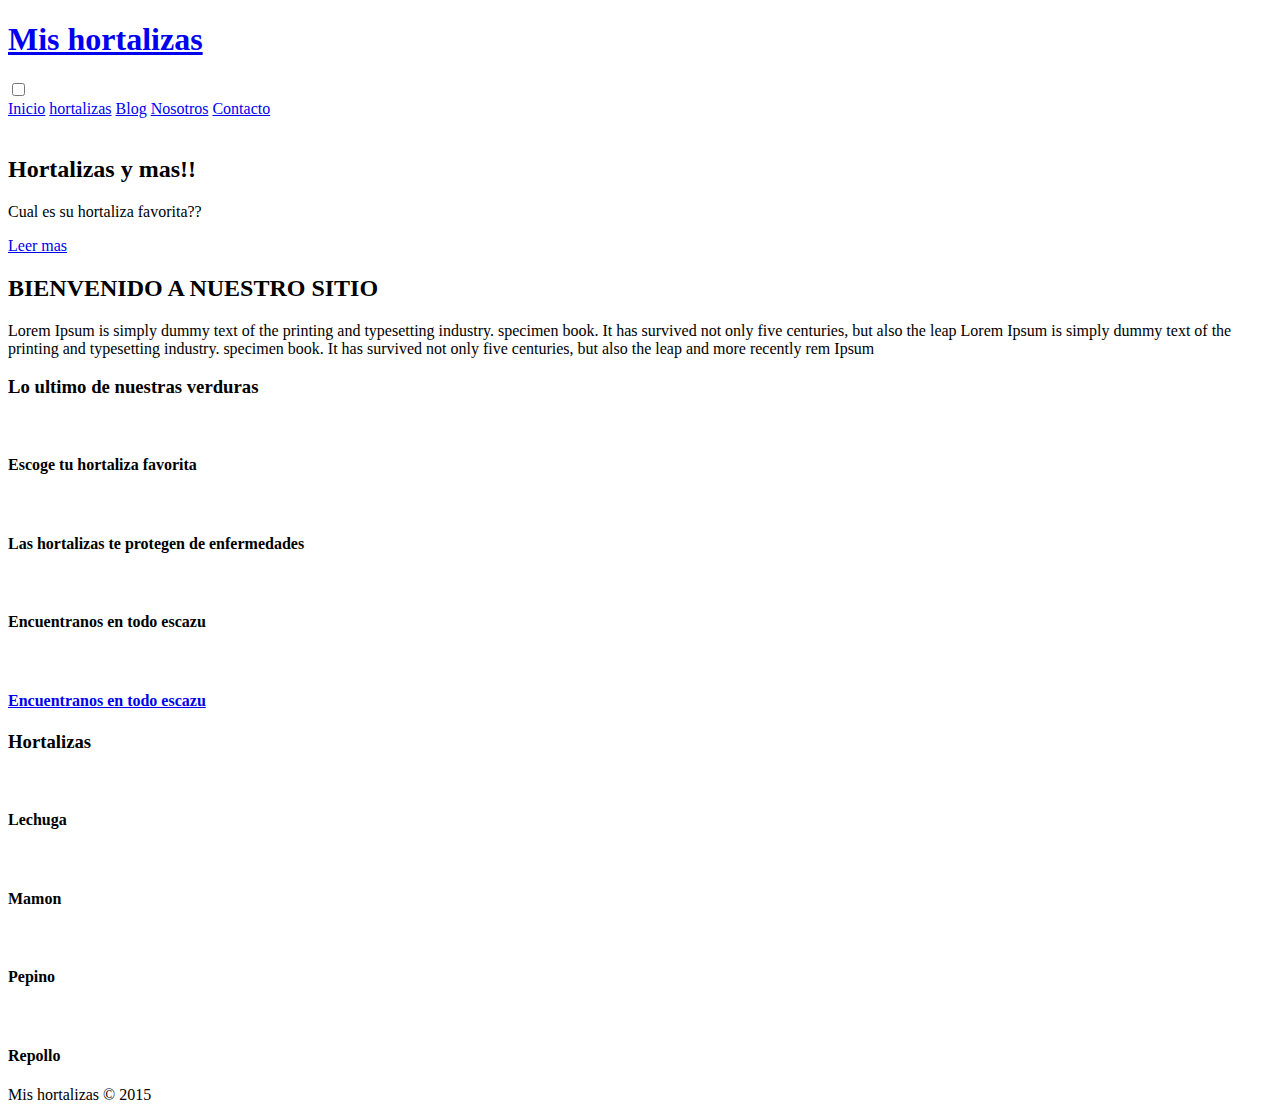
==== commit d0b21775: "adding updated name for img file" ====
--- a/index.html
+++ b/index.html
@@ -1,281 +1,117 @@
 <!DOCTYPE html>
-<html lang="en-US">
+<html lang="en" dir="ltr">
+  <head>
 
-<head>
-    <meta charset="UTF-8">
-    <meta name="viewport" content="width=device-width, initial-scale=1">
-    <title>Moonwalk Manor - Your Haven in Space</title>
-    <link rel="stylesheet" href="//fonts.googleapis.com/css?family=Source+Sans+Pro:400,400i,700,700i,900,900i" type="text/css" media="all">
-    <link rel="stylesheet" href="style-main.css" type="text/css" media="all">
+    <meta charset="utf-8">
+    <title>Hortalizas Escazu</title>
+    <link rel="stylesheet" href="css/fontello.css">
+    <link rel="stylesheet" href="css/styles.css">
+    <link rel="stylesheet" href="css/menu.css">
+    <link rel="stylesheet" href="css/banner.css">
 
-    <script src="JS/script.js" defer></script>
-    <script src="JS/libs/flexibility.js"></script>
-    <script>
-        /*! grunt-grunticon Stylesheet Loader - v2.1.6 | https://github.com/filamentgroup/grunticon | (c) 2015 Scott Jehl, Filament Group, Inc. | MIT license. */
-        !function(){function e(e,n,t){"use strict";var o=window.document.createElement("link"),r=n||window.document.getElementsByTagName("script")[0],a=window.document.styleSheets;return o.rel="stylesheet",o.href=e,o.media="only x",r.parentNode.insertBefore(o,r),o.onloadcssdefined=function(e){for(var n,t=0;t<a.length;t++)a[t].href&&a[t].href===o.href&&(n=!0);n?e():setTimeout(function(){o.onloadcssdefined(e)})},o.onloadcssdefined(function(){o.media=t||"all"}),o}function n(e,n){e.onload=function(){e.onload=null,n&&n.call(e)},"isApplicationInstalled"in navigator&&"onloadcssdefined"in e&&e.onloadcssdefined(n)}!function(t){var o=function(r,a){"use strict";if(r&&3===r.length){var i=t.navigator,c=t.document,s=t.Image,d=!(!c.createElementNS||!c.createElementNS("http://www.w3.org/2000/svg","svg").createSVGRect||!c.implementation.hasFeature("http://www.w3.org/TR/SVG11/feature#Image","1.1")||t.opera&&-1===i.userAgent.indexOf("Chrome")||-1!==i.userAgent.indexOf("Series40")),l=new s;l.onerror=function(){o.method="png",o.href=r[2],e(r[2])},l.onload=function(){var t=1===l.width&&1===l.height,i=r[t&&d?0:t?1:2];t&&d?o.method="svg":t?o.method="datapng":o.method="png",o.href=i,n(e(i),a)},l.src="[data-uri]",c.documentElement.className+=" grunticon"}};o.loadCSS=e,o.onloadCSS=n,t.grunticon=o}(this),function(e,n){"use strict";var t=n.document,o="grunticon:",r=function(e){if(t.attachEvent?"complete"===t.readyState:"loading"!==t.readyState)e();else{var n=!1;t.addEventListener("readystatechange",function(){n||(n=!0,e())},!1)}},a=function(e){return n.document.querySelector('link[href$="'+e+'"]')},i=function(e){var n,t,r,a,i,c,s={};if(n=e.sheet,!n)return s;t=n.cssRules?n.cssRules:n.rules;for(var d=0;d<t.length;d++)r=t[d].cssText,a=o+t[d].selectorText,i=r.split(");")[0].match(/US\-ASCII\,([^"']+)/),i&&i[1]&&(c=decodeURIComponent(i[1]),s[a]=c);return s},c=function(e){var n,r,a,i;a="data-grunticon-embed";for(var c in e){i=c.slice(o.length);try{n=t.querySelectorAll(i)}catch(s){continue}r=[];for(var d=0;d<n.length;d++)null!==n[d].getAttribute(a)&&r.push(n[d]);if(r.length)for(d=0;d<r.length;d++)r[d].innerHTML=e[c],r[d].style.backgroundImage="none",r[d].removeAttribute(a)}return r},s=function(n){"svg"===e.method&&r(function(){c(i(a(e.href))),"function"==typeof n&&n()})};e.embedIcons=c,e.getCSS=a,e.getIcons=i,e.ready=r,e.svgLoadedCallback=s,e.embedSVG=s}(grunticon,this)}();
-        grunticon(["gfx/icons.data.svg.css", "gfx/icons.data.png.css", "gfx/icons.fallback.css"], grunticon.svgLoadedCallback);
-    </script>
-    <noscript><link href="gfx/icons.fallback.css" rel="stylesheet"></noscript>
-</head>
+  </script>
+  </head>
+  <body>
 
-<body>
-    <a class="skip-link screen-reader-text" href="#content">Skip to content</a>
+    <header>
+      <div class="contenedor">
+        <h1 class="icon-garden"><a href="index.html">Mis hortalizas</a></h1>
+        <input type="checkbox" id="menu-bar">
+        <label class="icon-pied-piper" for="menu-bar"></label>
+        <nav class="menu">
+          <a href="index.html">Inicio</a>
+          <a href="hortalizas.html">hortalizas</a>
+          <a href="#">Blog</a>
+          <a href="nosotros.html">Nosotros</a>
+          <a href="contacto.html">Contacto</a>
+        </nav>
+      </div>
+    </header>
 
-    <header class="masthead clear">
-        <div class="site-header centered">
-            <div class="site-branding">
-                <h1 class="site-title"><a href="/"><span class="icon-mmlogo" data-grunticon-embed></span>Moonwalk Manor</a></h1>
-            </div><!-- .site-title -->
-            <nav id="multi-level-nav" class="menu multi-level-nav">
-                <ul>
-                    <li><a href="#">Home</a></li>
-                    <li class="has-children">
-                        <a href="#">Your Stay<button class="dropdown-toggle" aria-expanded="false"><span class="screen-reader-text">Expand child menu</span></button></a>
-                        <ul class="sub-menu">
-                            <li><a href="#">Experiences</a></li>
-                            <li><a href="#">Dining</a></li>
-                            <li><a href="#">Amenities</a></li>
-                        </ul>
-                    </li>
-                    <li><a href="#">About</a></li>
-                    <li><a href="#">Contact</a></li>
-                    <li><a class="reserve" href="#">Make a Reservation</a></li>
-                </ul>
-            </nav><!-- #multi-level-nav .multi-level-nav -->
-        </div><!-- .centered -->
+    <main>
+      <section id="banner">
+        <img src="img/background.jpg" alt="">
+        <div class="contenedor">
+          <h2>Hortalizas y mas!! </h2>
+          <p>Cual es su hortaliza favorita??</p>
+          <a href="#">Leer mas</a>
+        </div>
+      </section>
 
-    </header><!-- .masthead -->
+      <section id="bienvenidos">
+        <div class="contenedor">
+          <h2>BIENVENIDO A NUESTRO SITIO</h2>
+          <p>Lorem Ipsum is simply dummy text of the printing and typesetting industry.
+             specimen book. It has survived not only five centuries, but also the leap
+             Lorem Ipsum is simply dummy text of the printing and typesetting industry.
+                specimen book. It has survived not only five centuries, but also the leap
+               and more recently rem Ipsum</p>
+        </div>
+      </section>
 
-    <div id="showcase" class="promo-area">
-        <div class="front-slider flexslider">
-            <ul class="slides">
-                <li>
-                    <img src="images/mainpromo/welcome01-800.jpg" alt="" data-type="showcase" />
-                </li>
-                <li>
-                    <img src="images/mainpromo/welcome02-800.jpg" alt="" data-type="showcase" />
-                </li>
-                <li>
-                    <img src="images/mainpromo/welcome03-800.jpg" alt="" data-type="showcase" />
-                </li>
-                <li>
-                    <img src="images/mainpromo/welcome04-800.jpg" alt="" data-type="showcase" />
-                </li>
-            </ul>
-        </div><!-- .flexslider -->
-        <div class="promo-content">
-            <div class="promo-text">
-                <h2 class="promo-title">A Hotel on the Moon?!?</h2>
-                <p class="promo-lede">That is absolutely bonkers! Who came up with this absurd idea? What about all the dust?</p>
-            </div><!-- .promo-text -->
-        </div><!-- .promo-content -->
-    </div><!-- #showcase .promo-area -->
+      <section id="blog">
+        <h3>Lo ultimo de nuestras verduras </h3>
+        <div class="contenedor">
 
-    <main class="main-area">
+          <article class="">
+            <img src="img/aguacate-400.jpg" alt="">
+            <h4>Escoge tu hortaliza favorita</h4>
+          </article>
 
-        <div class="top-pitch centered">
-            <h2 class="main-title">Welcome to Moonwalk Manor</h2>
-            <p class="teaser two-column">
-                Moonwalk Manor is an awesome new hotel on the moon. Yes, on the friggin <strong>moon</strong>. Always wanted to see what the earth looks like from afar? Well, now you can. While taking part in a low-G yoga class or exploring the landing sites of the original Apollo missions. To call a stay at Moonwalk Manor a unique experience would be the understatement of the century. Your stay at Moonwalk Manor will change your perception of reality and make you a whole new person.
-            </p>
-        </div><!-- .pitch centered -->
-        <div class="cta">
-            <a href="#">Book Now!</a>
-        </div><!-- .cta -->
+          <article class="">
+            <img src="img/aguacate-400.jpg" alt="">
+            <h4>Las hortalizas te protegen de enfermedades</h4>
+          </article>
 
-        <section class="main-pitch">
-            <div class="three-reasons centered">
-                <figure class="reason">
-                    <a href="">
-                        <img src="images/mainpromo/welcome02-800.jpg" alt="" data-type="reason" />
-                    </a>
-                    <figcaption>
-                        <h3 class="content-title">A Room with a View</h3>
-                        <p>Every room at Moonwalk Manor, whether you are staying in a discount suite or going Apartment Class&reg;, has a panoramic view.</p>
-                        <a class="content-button" href="#">Learn More<span class="screen-reader-text"> about the views.</span></a>
-                    </figcaption>
-                </figure><!-- .reason -->
-                <figure class="reason">
-                    <a href="">
-                        <img src="images/mainpromo/welcome03-800.jpg" alt="" data-type="reason" />
-                    </a>
-                    <figcaption>
-                        <h3 class="content-title">Luxurious Sleep</h3>
-                        <p>Yes, you're on the moon, but that doesn't mean gravity won't do its work on your body. After a long day of excitement, bunk down in our luxurious beds to recharge for the next day.</p>
-                        <a class="content-button" href="#">Learn More<span class="screen-reader-text"> about our amazing beds.</span></a>
-                    </figcaption>
-                </figure><!-- .reason -->
-                <figure class="reason">
-                    <a href="">
-                        <img src="images/mainpromo/welcome04-800.jpg" alt="" data-type="reason" />
-                    </a>
-                    <figcaption>
-                        <h3 class="content-title">First Class Treatment</h3>
-                        <p>Your comfort and safety is our priority. At Moonwalk Manor we pride ourselves on first class treatment from the moment you arrive to the moment you set your foot back on earth. Even during a meteor event.</p>
-                        <a class="content-button" href="#">Learn More<span class="screen-reader-text"> about meteor shelters and our liability waiver.</span></a>
-                    </figcaption>
-                </figure><!-- .reason -->
-            </div><!-- .three-reasons centered -->
-        </section><!-- .main-pitch -->
+          <article class="">
+            <img src="img/aguacate-400.jpg" alt="">
+            <h4>Encuentranos en todo escazu</h4>
+          </article>
 
-        <section class="pitch">
-            <div class="centered">
-                <h2 class="main-title">The Moonwalk Experience</h2>
-                <p class="teaser two-column">
-                    You're not merely going to a hotel. You are going to a new planetary body, held in earth's gravitational embrace, that travels on its own orbit around the sun. The experiences you'll have with us are unlike any other.
-                </p>
-            </div><!-- .centered -->
-        </section><!-- .pitch centered -->
+          <article class="">
+            <img src="img/aguacate-400.jpg" alt="">
+            <h4> <a href="#"> Encuentranos en todo escazu</a></h4>
+          </article>
+        </div>
+      </section>
 
-        <section class="features centered">
-            <figure class="feature">
-                <a href="#">
-                    <img src="images/experience/apartmentclass-800.jpg" alt="" data-type="feature" />
-                </a>
-                <figcaption>
-                    <h3 class="content-title">Apartment Class&reg; Accommodations</h3>
-                    <p>Stay on the moon with the comforts of your own home. Moonwalk Manor Apartment Class&reg; offers a full-scale New York style apartment with all the luxuries you'd expect in your own home and more.</p>
-                    <a class="content-button" href="#">Learn More<span class="screen-reader-text"> about Apartment Class&reg; living.</span></a>
-                </figcaption>
-            </figure><!-- .feature -->
-            <figure class="feature">
-                <a href="#">
-                    <img src="images/experience/fivestardining-800.jpg" alt="" data-type="feature" />
-                </a>
-                <figcaption>
-                    <h3 class="content-title">Five-Star Dining</h3>
-                    <p>Before we left earth, we convinced the best chefs in the business to come with us. Is low gravity an ingredient in fine dining? Only one way to find out!</p>
-                    <a class="content-button" href="#">Learn More<span class="screen-reader-text"> about Explosive Decompression Ice Cream.</span></a>
-                </figcaption>
-            </figure><!-- .feature -->
-            <figure class="feature">
-                <a href="#">
-                    <img src="images/experience/gravitygym-800.jpg" alt="" data-type="feature" />
-                </a>
-                <figcaption>
-                    <h3 class="content-title">Gravity Gym</h3>
-                    <p>Our Gravity Gym offers exercises you've never even dreamed of. From our Centrifugal Super-G Track to our Zero-G Yoga Studio, Moonwalk Manor has a new experience to offer everyone.</p>
-                    <a class="content-button" href="#">Learn More<span class="screen-reader-text"> about freefall vertigo.</span></a>
-                </figcaption>
-            </figure><!-- .feature -->
-            <figure class="feature">
-                <a href="#">
-                    <img src="images/experience/spa-800.jpg" alt="" data-type="feature" />
-                </a>
-                <figcaption>
-                    <h3 class="content-title">Moon Dust Spa</h3>
-                    <p>Regolith is what makes the moon grey. It is also what will rejuvinate  your skin, making it silky smooth to the touch. The unique properties of moon dust makes it an ideal exfoliant and skin conditioner. Visit our spa and find out for yourself.</p>
-                    <a class="content-button" href="#">Learn More<span class="screen-reader-text"> about regolith rash.</span></a>
-                </figcaption>
-            </figure><!-- .feature -->
+      <section id="info">
+        <h3>Hortalizas</h3>
+        <div class="contenedor">
+          <div class="info-hortaliza">
+            <img src="img/Lechuga.jpg" alt="">
+            <h4>Lechuga</h4>
+          </div>
 
-        </section><!-- .features centered -->
+          <div class="info-hortaliza">
+            <img src="img/mamon.jpg" alt="">
+            <h4>Mamon</h4>
+          </div>
 
-        <div class="cta">
-            <a href="#">Book Now!</a>
-        </div><!-- .cta -->
+          <div class="info-hortaliza">
+            <img src="img/pepino.jpg" alt="">
+            <h4>Pepino</h4>
+          </div>
 
-        <h2 class="main-title">Tales from the Moon</h2>
-        <section class="stories centered">
-            <!-- slider -->
-            <div class="story-slider flexslider">
-                <ul class="slides">
-                    <li>
-                        <figure class="story-wrapper">
-                            <img src="images/testimonials/bluepebble-800.jpg" alt="" data-type="story" />
-                            <figcaption class="story">
-                                <h3 class="story-header">Earth Rise</h3>
-                                <div class="author">Bob MacEnzie</div>
-                                <p>You've heard stories about the first astronauts visiting the moon and looking back at the earth rising on the horizon. Then you see it for yourself and realize just how small and vulnerable we all are.</p>
-                                <a href="#" class="content-button">Get the whole story</a>
-                            </figcaption>
-                        </figure>
-                    </li>
-                    <li>
-                        <figure class="story-wrapper">
-                            <img src="images/testimonials/earth-800.jpg" alt="" data-type="story" />
-                            <figcaption class="story">
-                                <h3 class="story-header">Earth Seen from Heaven</h3>
-                                <div class="author">Judy Blench</div>
-                                <p>Rising up through the atmosphere, I saw the three-dimensionality of Earth for the first time. I was a flat-earther until that moment, but now I realize the turtles must be in a different dimension.</p>
-                                <a href="#" class="content-button">Get the whole story</a>
-                            </figcaption>
-                        </figure>
-                    </li>
-                    <li>
-                        <figure class="story-wrapper">
-                            <img src="images/testimonials/footprint-800.jpg" alt="" data-type="story" />
-                            <figcaption class="story">
-                                <h3 class="story-header">Footprints in the Regolith</h3>
-                                <div class="author">Maiken Endersen</div>
-                                <p>One small step for man. A million small footprints from giddy tourists. I wonder if anyone will look at a picture of mine in the future and dream of being the first woman on a new planet.</p>
-                                <a href="#" class="content-button">Get the whole story</a>
-                            </figcaption>
-                        </figure>
-                    </li>
-                    <li>
-                        <figure class="story-wrapper">
-                            <img src="images/testimonials/zerog-800.jpg" alt="" data-type="story" />
-                            <figcaption class="story">
-                                <h3 class="story-header">Falling through gravity</h3>
-                                <div class="author">Maiken Endersen</div>
-                                <p>I thought I knew yoga and how to control my body. Was I ever wrong. I have learned more about myself in two days in the Zero-G Yoga Studio than I had in 20 years of regular floor-based practice.</p>
-                                <a href="#" class="content-button">Get the whole story</a>
-                            </figcaption>
-                        </figure>
-                    </li>
-                </ul>
-            </div><!-- .story-slider -->
-        </section><!-- .stories centered -->
+          <div class="info-hortaliza">
+            <img src="img/repollo.jpg" alt="">
+            <h4>Repollo</h4>
+          </div>
+      </div>
+      </section>
+    </main>
 
-    </main><!-- .main-area -->
+    <footer>
+      <div class="contenedor">
+        <p class="copy">Mis hortalizas &copy; 2015</p>
+        <div class="sociales">
+          <a class="icon-facebook" href="#"></a>
+          <a class="icon-instagram"href="#"></a>
+          <a class="icon-facebook"href="#"></a>
+          <a class="icon-instagram"href="#"></a>
+        </div>
+      </div>
+    </footer>
 
-    <footer class="footer">
-        <section class="footer-widgets centered">
-            <div class="widget footer-menu">
-                <h4 class="widget-title">Find your way</h4>
-                <ul>
-                    <li><a href="#">Home</a></li>
-                    <li><a href="#">Accommodations</a></li>
-                    <li><a href="#">Experiences</a></li>
-                    <li><a href="#">Dining</a></li>
-                    <li><a href="#">About</a></li>
-                    <li><a href="#">Contact</a></li>
-                </ul>
-            </div><!-- .widget -->
-            <div class="widget footer-cta">
-                <h4 class="widget-title">Make a Reservation</h4>
-                <p>What are you waiting for? The moon is ready for your visit.</p>
-                <a href="#">Book Now!</a>
-
-            </div><!-- .widget -->
-            <div class="widget footer-address">
-                <address>
-                    <h4 class="widget-title">Moonwalk Manor</h4>
-                    <p>
-                        1 Moonwalk Avenue<br>
-                        M00N, Tycho<br>
-                        Luna
-                    </p>
-                </address>
-            </div><!-- .widget -->
-        </section><!-- .footer-widgets -->
-        <nav class="social-nav" role="navigation">
-            <ul>
-                <li><a class="icon-linkedin" data-grunticon-embed href="https://linkedin.com"><span class="screen-reader-text">LinkedIn</span></a></li>
-                <li><a class="icon-twitter" data-grunticon-embed href="https://twitter.com"><span class="screen-reader-text">Twitter</span></a></li>
-                <li><a class="icon-facebook" data-grunticon-embed href="https://facebook.com"><span class="screen-reader-text">Facebook</span></a></li>
-                <li><a class="icon-instagram" data-grunticon-embed href="https://instagram.com"><span class="screen-reader-text">Instagram</span></a></li>
-                <li><a class="icon-youtube" data-grunticon-embed href="https://youtube.com"><span class="screen-reader-text">YouTube</span></a></li>
-            </ul>
-        </nav><!-- .social-nav -->
-    </footer><!-- .footer -->
-
-    <script src="JS/libs/jquery-2.1.3.min.js"></script>
-    <script src="JS/libs/jquery.flexslider-min.js"></script>
-    <script src="JS/menu-toggle.js"></script>
-    <script src="JS/flexslider.js"></script>
-
-</body>
-
+  </body>
 </html>
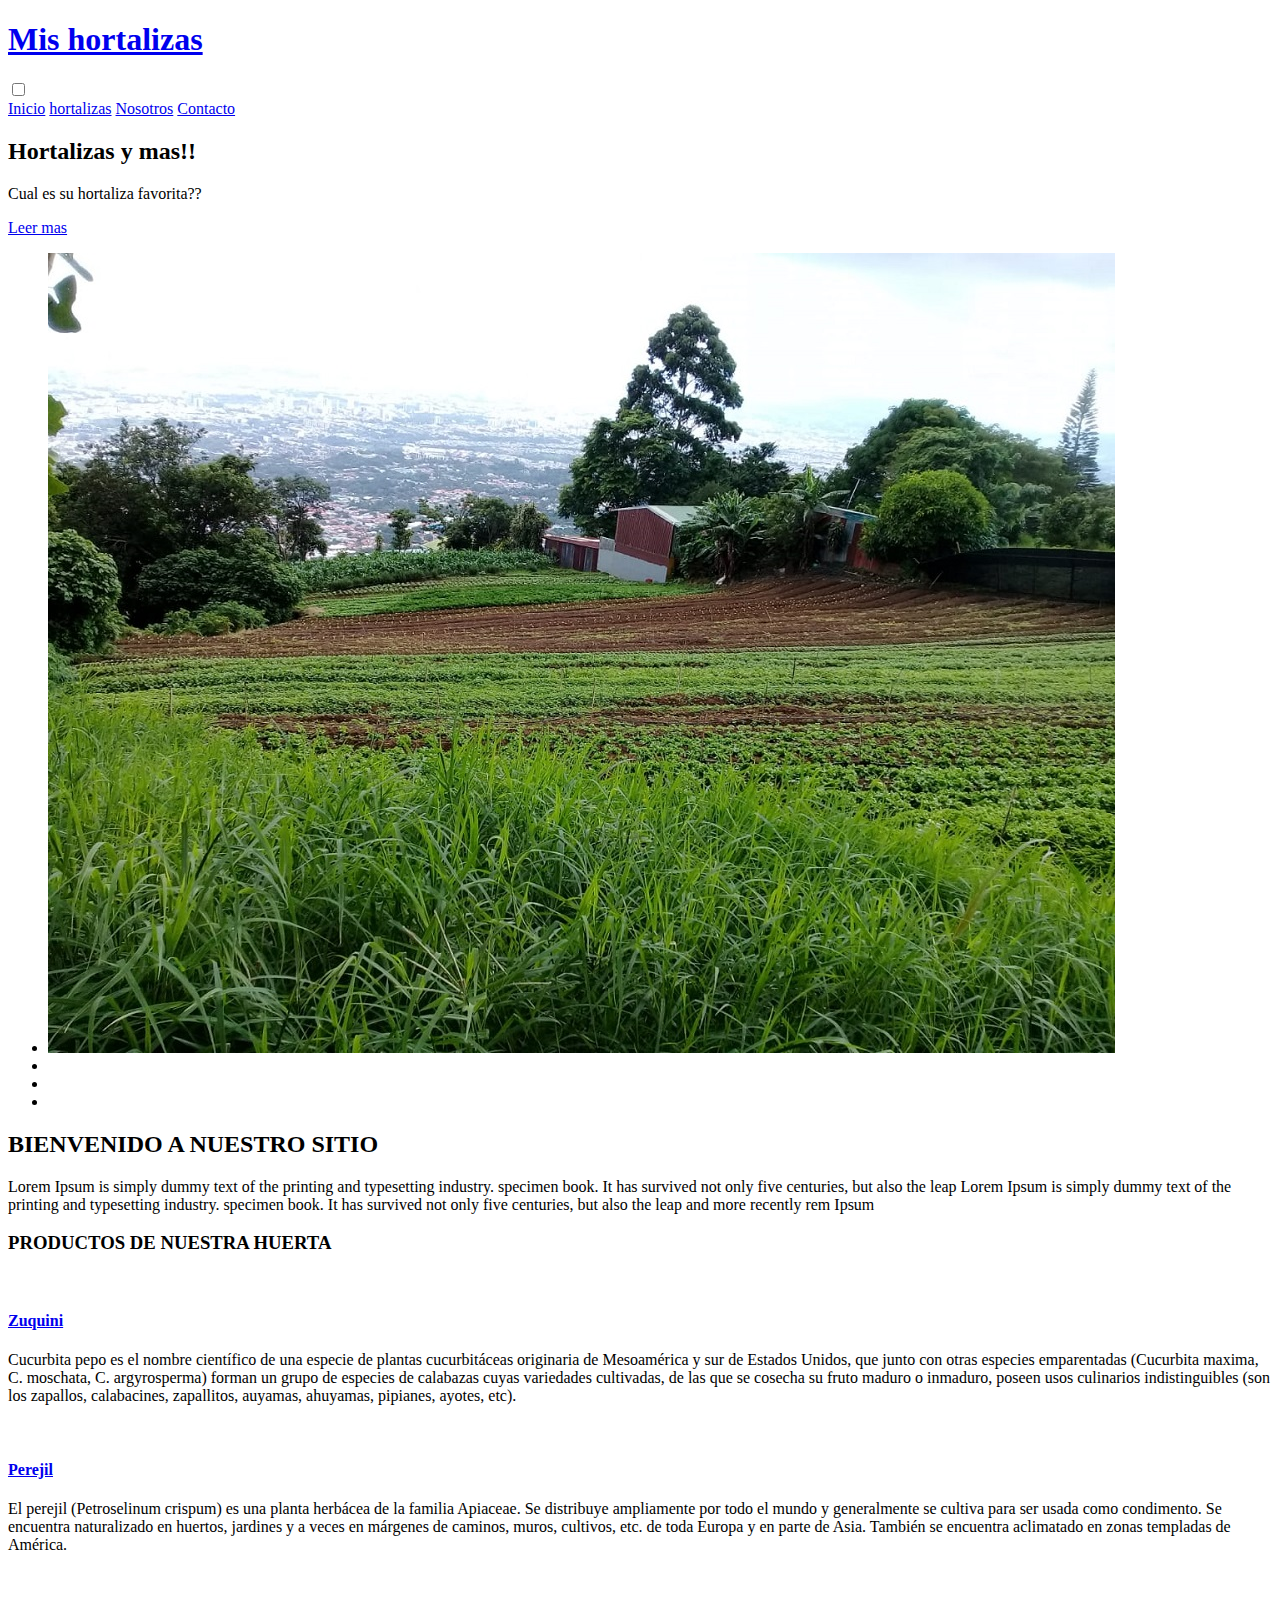
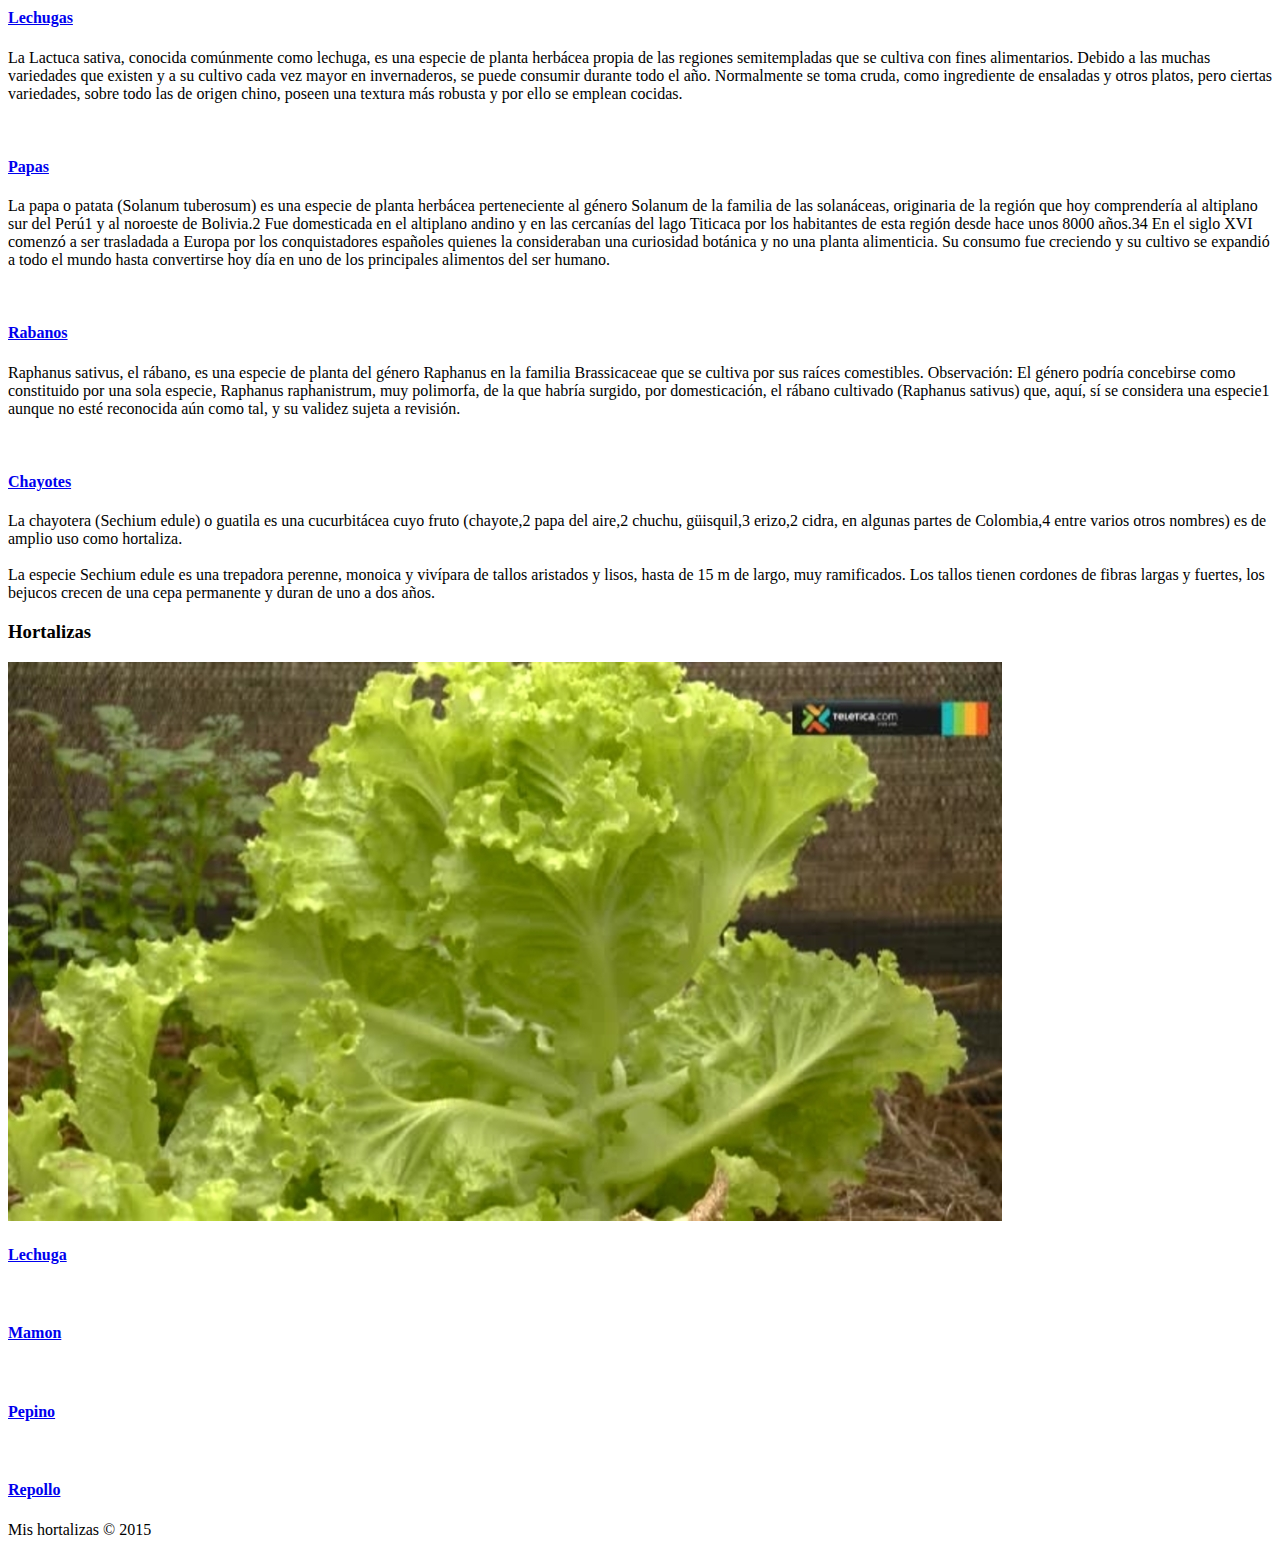
==== commit ae98f9e8: "new files updated" ====
--- a/index.html
+++ b/index.html
@@ -3,11 +3,13 @@
   <head>
 
     <meta charset="utf-8">
+    <meta name="viewport" content="width=device-width, initial-scale=1">
     <title>Hortalizas Escazu</title>
     <link rel="stylesheet" href="css/fontello.css">
     <link rel="stylesheet" href="css/styles.css">
     <link rel="stylesheet" href="css/menu.css">
     <link rel="stylesheet" href="css/banner.css">
+    <link rel="stylesheet" href="css/slider.css">
 
   </script>
   </head>
@@ -15,27 +17,32 @@
 
     <header>
       <div class="contenedor">
-        <h1 class="icon-garden"><a href="index.html">Mis hortalizas</a></h1>
+        <a href="index.html"><h1 class="icon-garden">Mis hortalizas</h1></a>
         <input type="checkbox" id="menu-bar">
-        <label class="icon-pied-piper" for="menu-bar"></label>
+        <label class="icon-menu-outline" for="menu-bar"></label>
         <nav class="menu">
           <a href="index.html">Inicio</a>
           <a href="hortalizas.html">hortalizas</a>
-          <a href="#">Blog</a>
           <a href="nosotros.html">Nosotros</a>
           <a href="contacto.html">Contacto</a>
+
         </nav>
       </div>
     </header>
 
     <main>
-      <section id="banner">
-        <img src="img/background.jpg" alt="">
-        <div class="contenedor">
+      <section id="slider">
+        <div class="slider-contenedor">
           <h2>Hortalizas y mas!! </h2>
           <p>Cual es su hortaliza favorita??</p>
-          <a href="#">Leer mas</a>
+          <a href="nosotros.html">Leer mas</a>
         </div>
+        <ul>
+          <li><img src="img/background2.jpg" alt=""></li>
+          <li><img src="img/background.jpg" alt=""></li>
+          <li><img src="img/background3.jpg" alt=""></li>
+          <li><img src="img/background5.jpg" alt=""></li>
+        </ul>
       </section>
 
       <section id="bienvenidos">
@@ -50,27 +57,62 @@
       </section>
 
       <section id="blog">
-        <h3>Lo ultimo de nuestras verduras </h3>
+        <h3>PRODUCTOS DE NUESTRA HUERTA </h3>
         <div class="contenedor">
 
           <article class="">
-            <img src="img/aguacate-400.jpg" alt="">
-            <h4>Escoge tu hortaliza favorita</h4>
+            <a href="https://es.wikipedia.org/wiki/Cucurbita_pepo" target="_blank"><img src="img/zuquini_300x320.png" alt=""></a>
+            <a href="https://es.wikipedia.org/wiki/Cucurbita_pepo" target="_blank"><h4>Zuquini</h4></a>
+            <p>
+              Cucurbita pepo es el nombre científico de una especie de plantas cucurbitáceas originaria de Mesoamérica y sur de Estados Unidos, que junto con otras especies emparentadas (Cucurbita maxima, C. moschata, C. argyrosperma) forman un grupo de especies de calabazas cuyas variedades cultivadas, de las que se cosecha su fruto maduro o inmaduro, poseen usos culinarios indistinguibles (son los zapallos, calabacines, zapallitos, auyamas, ahuyamas, pipianes, ayotes, etc).
+            </p>
           </article>
 
           <article class="">
-            <img src="img/aguacate-400.jpg" alt="">
-            <h4>Las hortalizas te protegen de enfermedades</h4>
+            <a href="https://es.wikipedia.org/wiki/Petroselinum_crispum" target="_blank"><img src="img/perejil_300x320.jpg" alt=""></a>
+            <a href="https://es.wikipedia.org/wiki/Petroselinum_crispum" target="_blank"><h4>Perejil</h4></a>
+            <p>
+              El perejil (Petroselinum crispum) es una planta herbácea de la familia Apiaceae. Se distribuye ampliamente por todo el mundo y generalmente se cultiva para ser usada como condimento.
+
+              Se encuentra naturalizado en huertos, jardines y a veces en márgenes de caminos, muros, cultivos, etc. de toda Europa y en parte de Asia. También se encuentra aclimatado en zonas templadas de América.
+            </p>
           </article>
 
           <article class="">
-            <img src="img/aguacate-400.jpg" alt="">
-            <h4>Encuentranos en todo escazu</h4>
+            <a href="https://es.wikipedia.org/wiki/Cucurbita_pepo" target="_blank"><img src="img/rabano15_300x320.jpg" alt=""></a>
+            <a href="https://es.wikipedia.org/wiki/Cucurbita_pepo" target="_blank"><h4>Lechugas</h4></a>
+            <p>
+              La Lactuca sativa, conocida comúnmente como lechuga, es una especie de planta herbácea propia de las regiones semitempladas que se cultiva con fines alimentarios. Debido a las muchas variedades que existen y a su cultivo cada vez mayor en invernaderos, se puede consumir durante todo el año. Normalmente se toma cruda, como ingrediente de ensaladas y otros platos, pero ciertas variedades, sobre todo las de origen chino, poseen una textura más robusta y por ello se emplean cocidas.
+            </p>
           </article>
 
           <article class="">
-            <img src="img/aguacate-400.jpg" alt="">
-            <h4> <a href="#"> Encuentranos en todo escazu</a></h4>
+            <a href="https://es.wikipedia.org/wiki/Solanum_tuberosum" target="_blank"><img src="img/papa_300x320.jpg" alt=""></a>
+            <a href="https://es.wikipedia.org/wiki/Solanum_tuberosum" target="_blank"><h4>Papas</h4></a>
+            <p>
+              La papa o patata (Solanum tuberosum) es una especie de planta herbácea perteneciente al género Solanum de la familia de las solanáceas, originaria de la región que hoy comprendería al altiplano sur del Perú1​ y al noroeste de Bolivia.2​ Fue domesticada en el altiplano andino y en las cercanías del lago Titicaca por los habitantes de esta región desde hace unos 8000 años.3​4​ En el siglo XVI comenzó a ser trasladada a Europa por los conquistadores españoles quienes la consideraban una curiosidad botánica y no una planta alimenticia. Su consumo fue creciendo y su cultivo se expandió a todo el mundo hasta convertirse hoy día en uno de los principales alimentos del ser humano.
+            </p>
+          </article>
+
+          <article class="">
+            <a href="https://es.wikipedia.org/wiki/Raphanus_sativus" target="_blank"><img src="img/rabano12_300x320.jpg" alt=""></a>
+            <a href="https://es.wikipedia.org/wiki/Raphanus_sativus" target="_blank"><h4>Rabanos</h4></a>
+            <p>
+                Raphanus sativus, el rábano, es una especie de planta del género Raphanus en la familia Brassicaceae que se cultiva por sus raíces comestibles.
+
+                Observación: El género podría concebirse como constituido por una sola especie, Raphanus raphanistrum, muy polimorfa, de la que habría surgido, por domesticación, el rábano cultivado (Raphanus sativus) que, aquí, sí se considera una especie1​ aunque no esté reconocida aún como tal, y su validez sujeta a revisión.
+            </p>
+          </article>
+
+          <article class="">
+            <a href="https://es.wikipedia.org/wiki/Sechium_edule" target="_blank"><img src="img/chayote_300x320.jpg" alt=""></a>
+            <a href="https://es.wikipedia.org/wiki/Sechium_edule" target="_blank"><h4>Chayotes</h4></a>
+            <p>
+              La chayotera (Sechium edule) o guatila es una cucurbitácea cuyo fruto (chayote,2​ papa del aire,2​ chuchu, güisquil,3​ erizo,2​ cidra, en algunas partes de Colombia,4​ entre varios otros nombres) es de amplio uso como hortaliza.
+              <br>
+              <br>
+              La especie Sechium edule es una trepadora perenne, monoica y vivípara de tallos aristados y lisos, hasta de 15 m de largo, muy ramificados. Los tallos tienen cordones de fibras largas y fuertes, los bejucos crecen de una cepa permanente y duran de uno a dos años.
+            <p>
           </article>
         </div>
       </section>
@@ -79,23 +121,23 @@
         <h3>Hortalizas</h3>
         <div class="contenedor">
           <div class="info-hortaliza">
-            <img src="img/Lechuga.jpg" alt="">
-            <h4>Lechuga</h4>
+            <a href="https://es.wikipedia.org/wiki/Cucurbita_pepo" target="_blank"><img src="img/lechuga.jpg" alt=""></a>
+            <a href="https://es.wikipedia.org/wiki/Cucurbita_pepo" target="_blank"><h4>Lechuga</h4></a>
           </div>
 
           <div class="info-hortaliza">
-            <img src="img/mamon.jpg" alt="">
-            <h4>Mamon</h4>
+            <a href="https://es.wikipedia.org/wiki/Nephelium_lappaceum" target="_blank"><img src="img/mamon.jpg" alt=""></a>
+            <a href="https://es.wikipedia.org/wiki/Nephelium_lappaceum" target="_blank"><h4>Mamon</h4></a>
           </div>
 
           <div class="info-hortaliza">
-            <img src="img/pepino.jpg" alt="">
-            <h4>Pepino</h4>
+            <a href="https://es.wikipedia.org/wiki/Cucumis_sativus" target="_blank"><img src="img/pepino.jpg" alt=""></a>
+            <a href="https://es.wikipedia.org/wiki/Cucumis_sativus" target="_blank"><h4>Pepino</h4></a>
           </div>
 
           <div class="info-hortaliza">
-            <img src="img/repollo.jpg" alt="">
-            <h4>Repollo</h4>
+            <a href="https://es.wikipedia.org/wiki/Brassica_oleracea_var._capitata" target="_blank"><img src="img/repollo.jpg" alt=""></a>
+            <a href="https://es.wikipedia.org/wiki/Brassica_oleracea_var._capitata" target="_blank"><h4>Repollo</h4></a>
           </div>
       </div>
       </section>
@@ -112,6 +154,5 @@
         </div>
       </div>
     </footer>
-
   </body>
 </html>
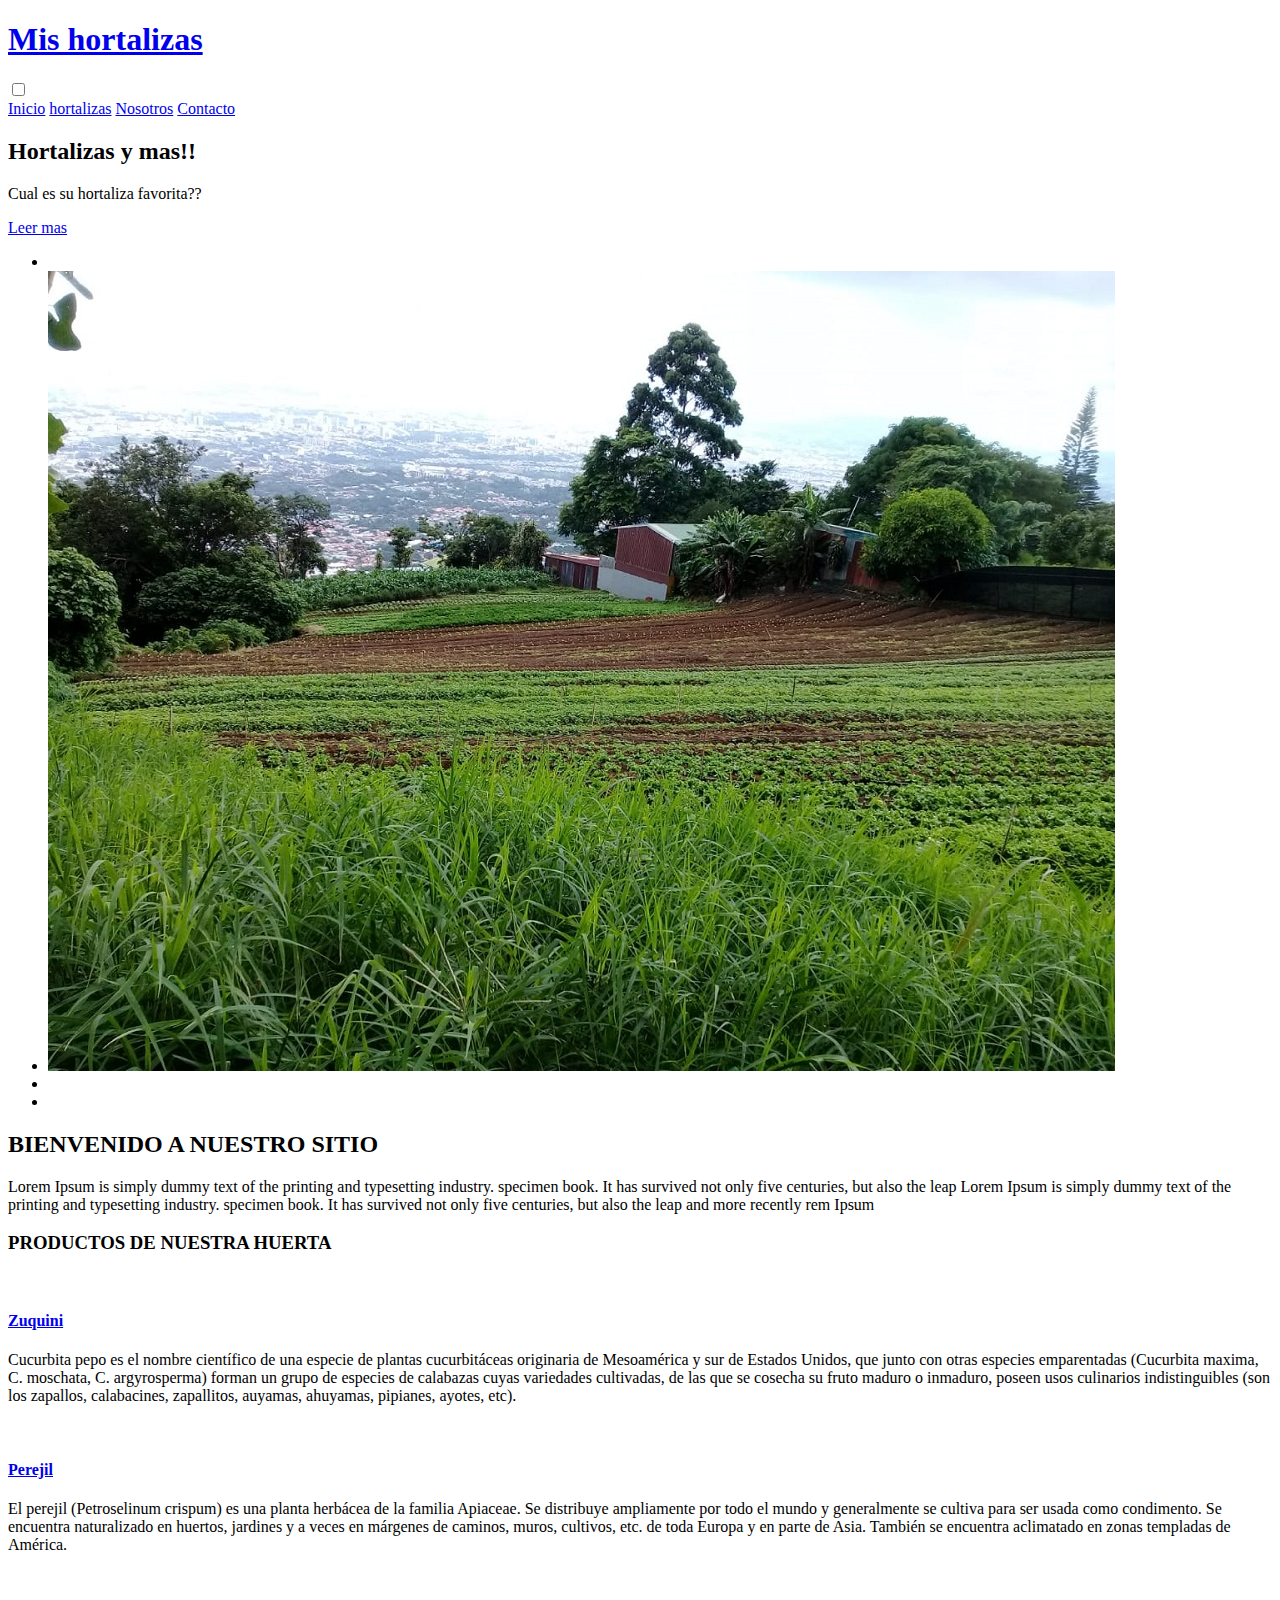
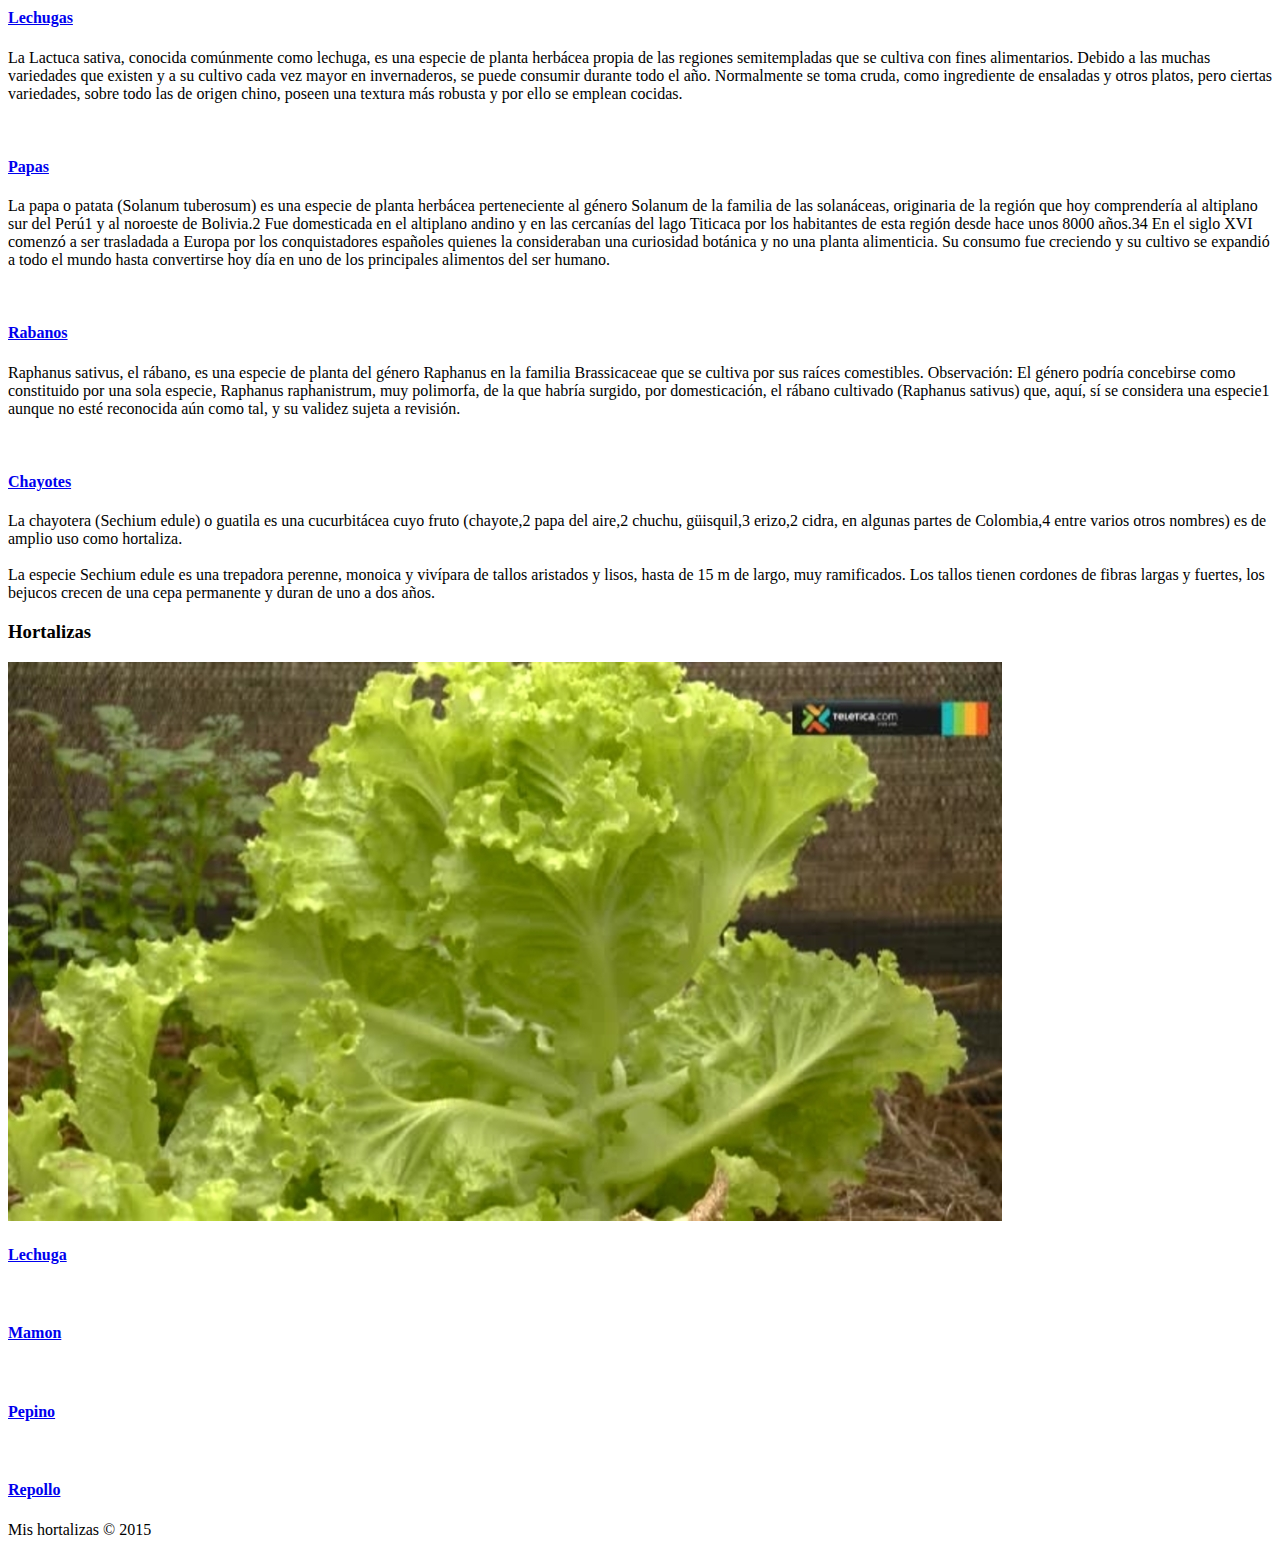
==== commit c0a54a87: "Updated background img for slider" ====
--- a/index.html
+++ b/index.html
@@ -38,8 +38,8 @@
           <a href="nosotros.html">Leer mas</a>
         </div>
         <ul>
+          <li><img src="img/background.jpg" alt=""></li>
           <li><img src="img/background2.jpg" alt=""></li>
-          <li><img src="img/background.jpg" alt=""></li>
           <li><img src="img/background3.jpg" alt=""></li>
           <li><img src="img/background5.jpg" alt=""></li>
         </ul>
@@ -79,8 +79,8 @@
           </article>
 
           <article class="">
-            <a href="https://es.wikipedia.org/wiki/Cucurbita_pepo" target="_blank"><img src="img/rabano15_300x320.jpg" alt=""></a>
-            <a href="https://es.wikipedia.org/wiki/Cucurbita_pepo" target="_blank"><h4>Lechugas</h4></a>
+            <a href="https://es.wikipedia.org/wiki/Lactuca_sativa" target="_blank"><img src="img/rabano15_300x320.jpg" alt=""></a>
+            <a href="https://es.wikipedia.org/wiki/Lactuca_sativa" target="_blank"><h4>Lechugas</h4></a>
             <p>
               La Lactuca sativa, conocida comúnmente como lechuga, es una especie de planta herbácea propia de las regiones semitempladas que se cultiva con fines alimentarios. Debido a las muchas variedades que existen y a su cultivo cada vez mayor en invernaderos, se puede consumir durante todo el año. Normalmente se toma cruda, como ingrediente de ensaladas y otros platos, pero ciertas variedades, sobre todo las de origen chino, poseen una textura más robusta y por ello se emplean cocidas.
             </p>
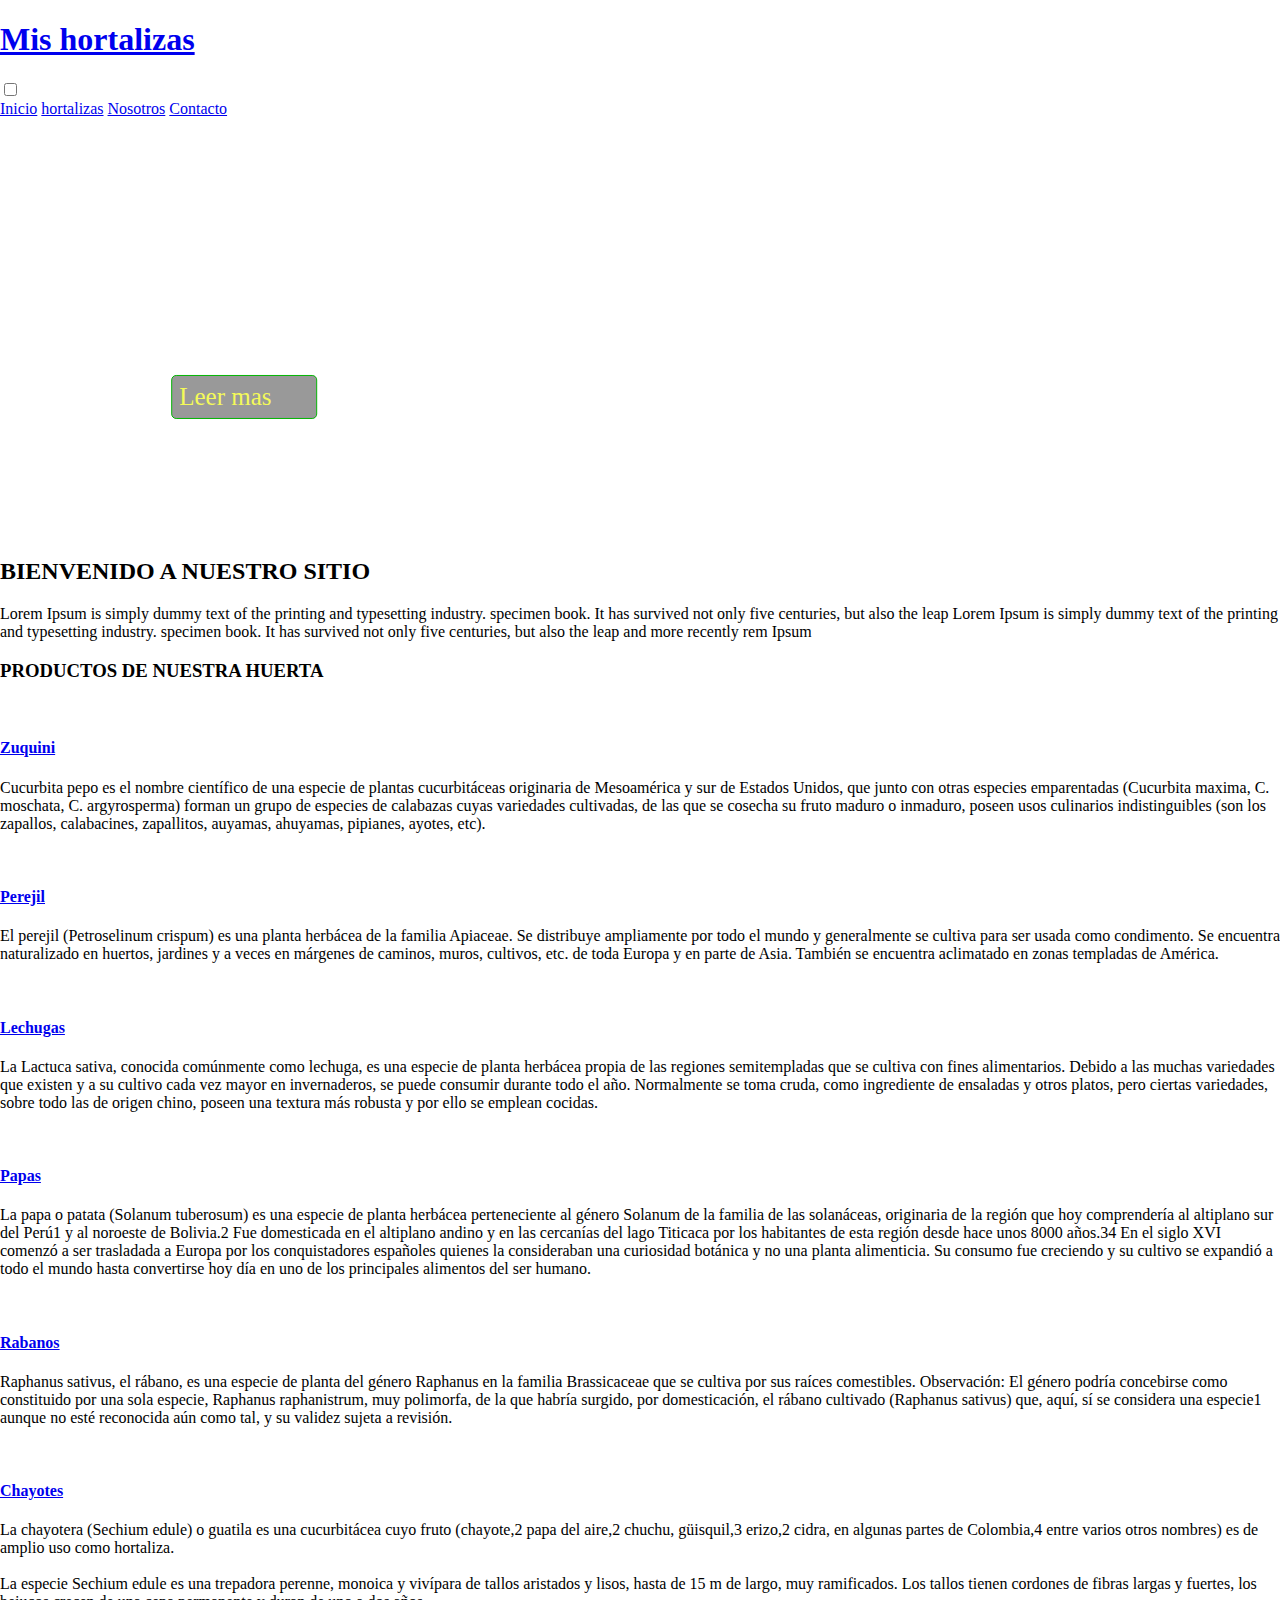
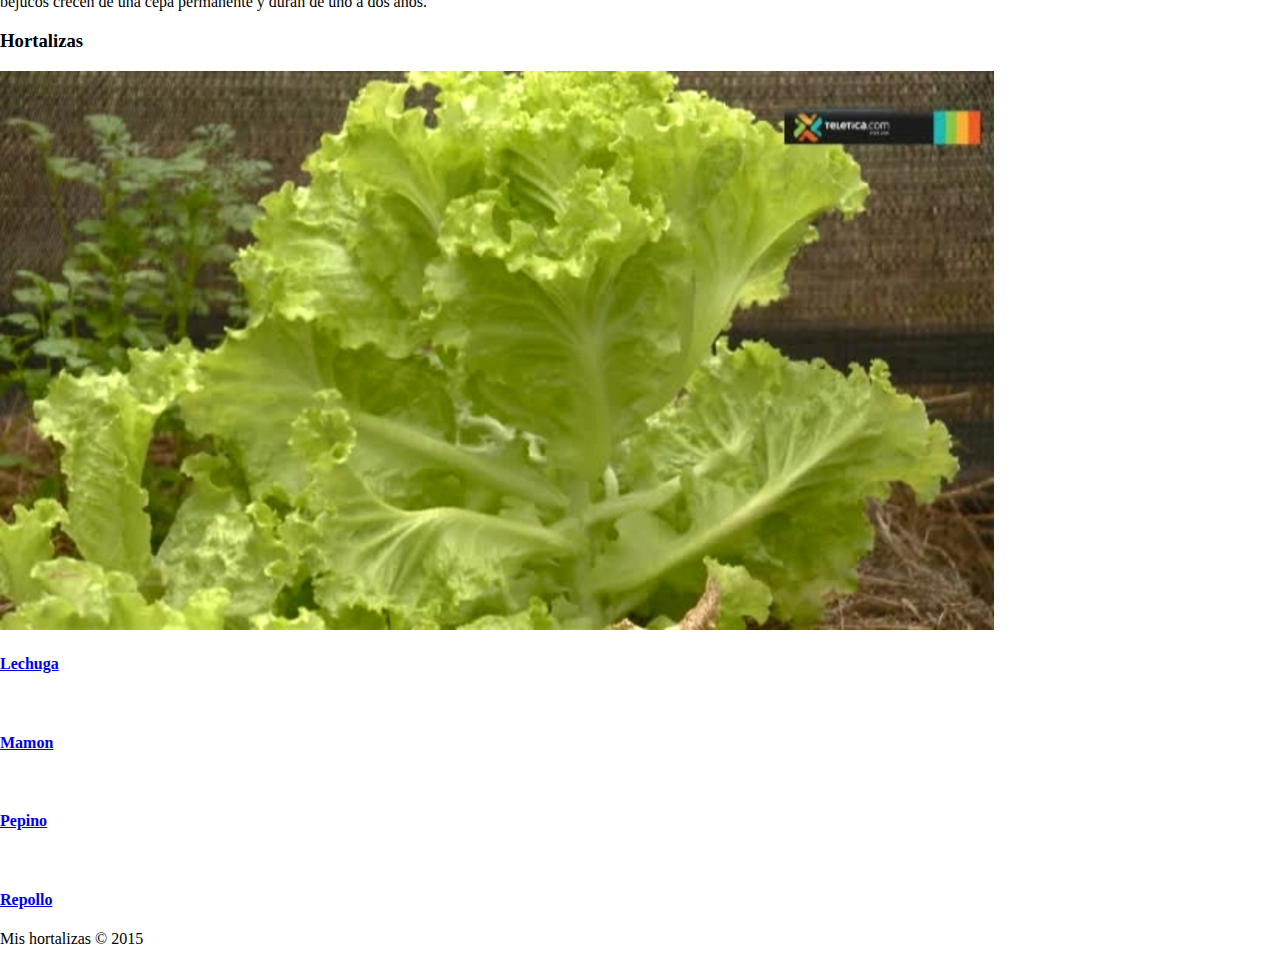
==== commit ca5b1351: "some more updates on the opacity in js file" ====
--- a/index.html
+++ b/index.html
@@ -4,16 +4,37 @@
 
     <meta charset="utf-8">
     <meta name="viewport" content="width=device-width, initial-scale=1">
+
     <title>Hortalizas Escazu</title>
+
+    <link rel="stylesheet" href="css/loading.css">
     <link rel="stylesheet" href="css/fontello.css">
     <link rel="stylesheet" href="css/styles.css">
     <link rel="stylesheet" href="css/menu.css">
     <link rel="stylesheet" href="css/banner.css">
     <link rel="stylesheet" href="css/slider.css">
+    <link rel="stylesheet" href="css/loading.css">
 
-  </script>
   </head>
   <body>
+
+    <div id="loader">
+      <ul id="logo">
+        <li class="blue"></li>
+        <li class="orange"></li>
+        <li class="purple"></li>
+        <li class="green"></li>
+        <li class="burgandy"></li>
+      </ul>
+    </div>
+
+
+
+<!--UNCOMMENT THIS TO PLAY THE GIF LOADING LOGO ALONG WITH THE CSS STYLE "#LOGO LI"
+    <div id="loader">
+      <img src="img/loading.gif" width="190ox"/>
+    </div>
+-->
 
     <header>
       <div class="contenedor">
@@ -154,5 +175,7 @@
         </div>
       </div>
     </footer>
+    <script type="text/javascript" src="loading.js" > </script>
   </body>
+
 </html>
--- a/css/loading.css
+++ b/css/loading.css
@@ -0,0 +1,85 @@
+body{
+  margin: 0px;
+  padding: 0px:
+}
+
+#loader{
+  width: 100%;
+  height: 100%;
+  background-color: rgba(90, 150, 150, 0.7);
+  position: fixed;
+  top: 50%;
+  left: 50%;
+  transform: translate(-50%, -50%);
+  z-index: 999;
+  transition: all 3s;
+
+}
+
+/*UNCOMMENT THIS TO PLAY THE GIF LOADING LOGO ALONG WITH THE IMG "LOADING" TAG IN INDEX.HTML
+#loader img{
+  position: absolute;
+  top: 50%;
+  left: 50%;
+  transform: translate(-50%, -50%);
+}
+*/
+
+/* CSS anamition*/
+#logo{
+    padding: 0;
+    list-style: none;
+    display: flex;
+    position: absolute;
+    top: 50%;
+    left: 50%;
+    transform: translate(-50%, -50%);
+    transition: all 3s;
+}
+
+#logo li{
+  width: 30px;
+  height: 30px;
+  border-radius: 50%;
+  margin: 3px;
+  transform: scale(0);
+  animation: zoom .5s infinite alternate;
+}
+
+
+#logo li:nth-child(1){
+  background-color: #11b6e0;
+  animation-delay: 0s;
+}
+#logo li:nth-child(2){
+  background-color: #f48318;
+  animation-delay: 0.2s;
+}
+#logo li:nth-child(3){
+  background-color: #fe57a1;
+  animation-delay: 0.4s;
+}
+#logo li:nth-child(4){
+  background-color: #8ec642;
+  animation-delay: 0.6s;
+}
+#logo li:nth-child(5){
+  background-color: #800020;
+  animation-delay: 0.8s;
+}
+
+
+@keyframes zoom {
+  0%{
+    transform: scale(0.2);
+    opacity: 0;
+  }
+  50%{
+    transform: scale(0.5);
+    opacity: 0.5;
+  }
+  100%{
+    transform: scale(1);
+    opacity: 1;
+  }
+}
--- a/css/slider.css
+++ b/css/slider.css
@@ -0,0 +1,102 @@
+#slider{
+
+    position: relative;
+
+    background: inherit;
+    width: 100%;
+    height: 400px;
+    margin: auto;
+    margin-bottom: 40px;
+    overflow: hidden;
+
+}
+
+/*#slider{
+  margin-top: 0;
+  position: relative;
+}*/
+
+#slider ul{
+  display: flex;
+  padding: 0;
+  width: 400%;
+  animation: cambio 30s infinite;
+
+
+}
+
+#slider li{
+  width: 100%;
+  list-style: none;
+
+}
+
+#slider img{
+  width: 100%;
+  margin-top: -100px;
+
+}
+
+#slider .slider-contenedor{
+  position: absolute;
+  top: 50%;
+  left: 25%;
+  transform: translateX(-50%) translateY(-50%);
+  color: white;
+}
+#slider h2{
+  font-size: 38px;
+}
+
+#slider p{
+  font-size: 24px;
+}
+
+#slider a{
+  display: flex;
+  width: 130px;
+  color: #F4FA58;
+  background: rgba(51, 51, 51, 0.5);
+  text-decoration: none;
+  font-size: 25px;
+  padding: 7px;
+  margin-top: 10px;
+  border: 1px  solid #04B404;
+  border-radius: 5px;
+}
+#slider a:hover{
+  background: rgba(51, 51, 51, 0.7);
+  color: #A5DF00;
+}
+
+
+@keyframes cambio{
+  0%{margin-left: 0;}
+  20%{margin-left: 0;}
+
+  25%{margin-left: -100%;}
+  45%{margin-left: -100%;}
+
+  50%{margin-left: -200%;}
+  70%{margin-left: -200%;}
+
+  75%{margin-left: -300%;}
+  95%{margin-left: -300%;}
+}
+
+@media(max-width: 768px){
+  #slider{
+    height: auto;
+}
+
+  #slider img{
+    height: auto;
+    margin: 0;
+  }
+}
+
+@media(max-width: 768px){
+  #slider .slider-contenedor{
+    left: 30%;
+  }
+}
--- a/css/loading.css
+++ b/css/loading.css
@@ -0,0 +1,85 @@
+body{
+  margin: 0px;
+  padding: 0px:
+}
+
+#loader{
+  width: 100%;
+  height: 100%;
+  background-color: rgba(90, 150, 150, 0.7);
+  position: fixed;
+  top: 50%;
+  left: 50%;
+  transform: translate(-50%, -50%);
+  z-index: 999;
+  transition: all 3s;
+
+}
+
+/*UNCOMMENT THIS TO PLAY THE GIF LOADING LOGO ALONG WITH THE IMG "LOADING" TAG IN INDEX.HTML
+#loader img{
+  position: absolute;
+  top: 50%;
+  left: 50%;
+  transform: translate(-50%, -50%);
+}
+*/
+
+/* CSS anamition*/
+#logo{
+    padding: 0;
+    list-style: none;
+    display: flex;
+    position: absolute;
+    top: 50%;
+    left: 50%;
+    transform: translate(-50%, -50%);
+    transition: all 3s;
+}
+
+#logo li{
+  width: 30px;
+  height: 30px;
+  border-radius: 50%;
+  margin: 3px;
+  transform: scale(0);
+  animation: zoom .5s infinite alternate;
+}
+
+
+#logo li:nth-child(1){
+  background-color: #11b6e0;
+  animation-delay: 0s;
+}
+#logo li:nth-child(2){
+  background-color: #f48318;
+  animation-delay: 0.2s;
+}
+#logo li:nth-child(3){
+  background-color: #fe57a1;
+  animation-delay: 0.4s;
+}
+#logo li:nth-child(4){
+  background-color: #8ec642;
+  animation-delay: 0.6s;
+}
+#logo li:nth-child(5){
+  background-color: #800020;
+  animation-delay: 0.8s;
+}
+
+
+@keyframes zoom {
+  0%{
+    transform: scale(0.2);
+    opacity: 0;
+  }
+  50%{
+    transform: scale(0.5);
+    opacity: 0.5;
+  }
+  100%{
+    transform: scale(1);
+    opacity: 1;
+  }
+}
